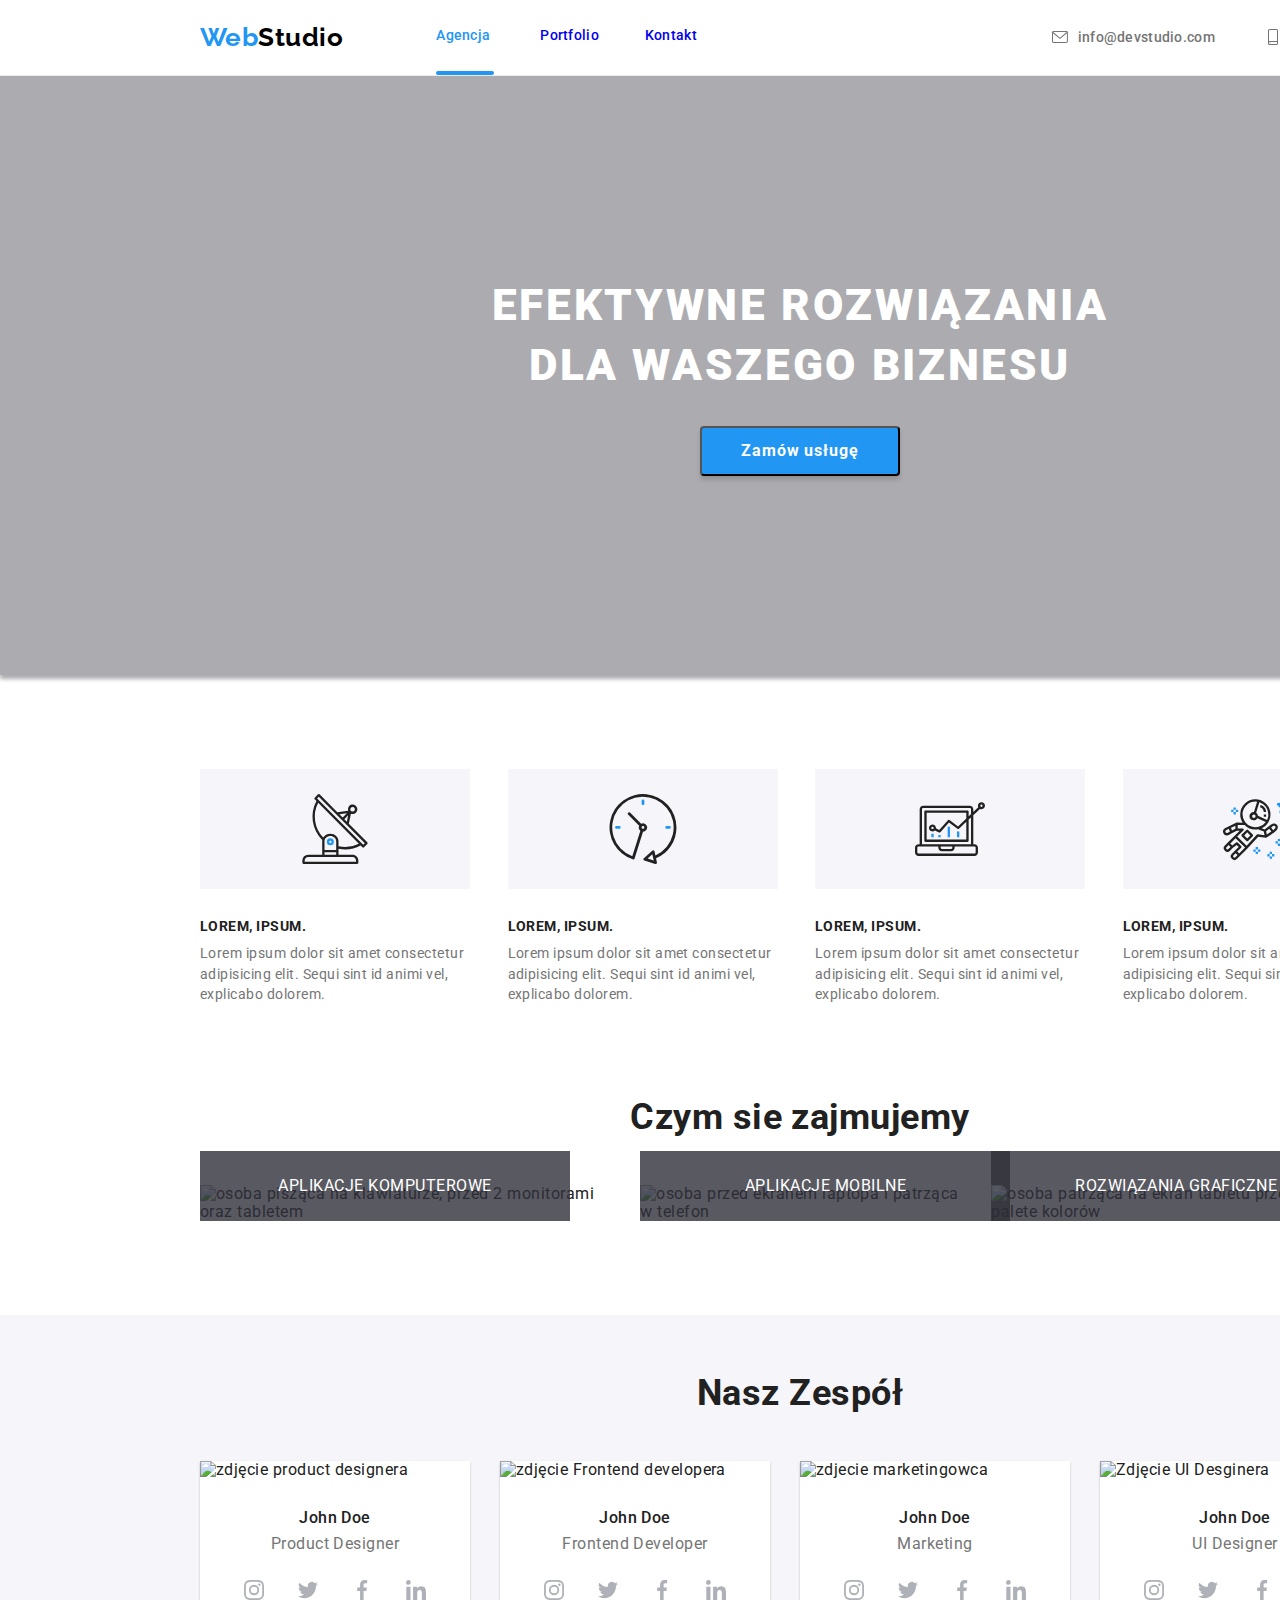
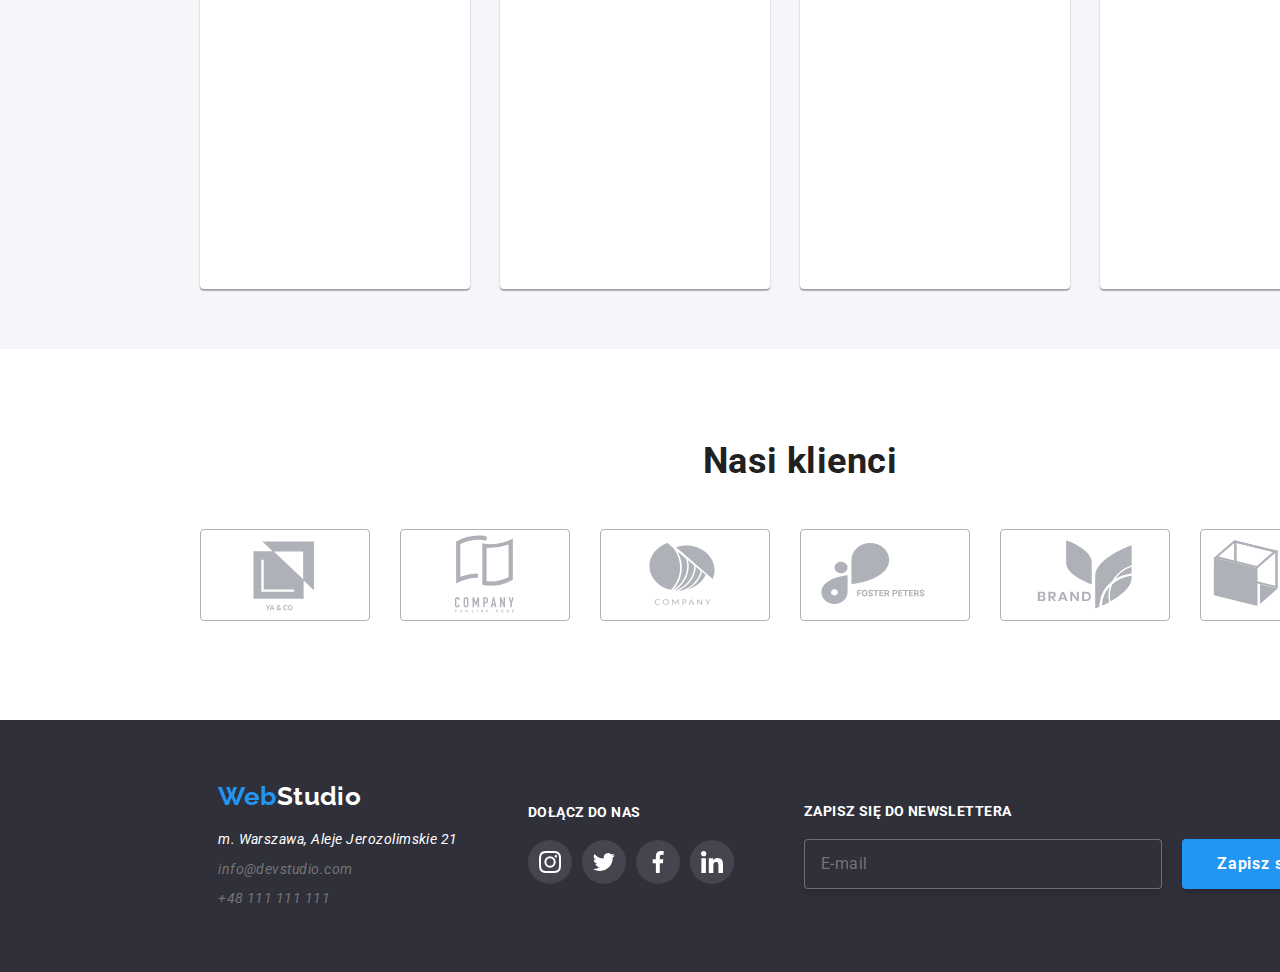
==== index.html @ 63301e66 "główna strona" ====
<!DOCTYPE html>
<html lang="pl">
	<head>
		<meta charset="UTF-8" />
		<meta http-equiv="X-UA-Compatible" content="IE=edge" />
		<meta name="viewport" content="width=device-width, initial-scale=1.0" />
		<link rel="preconnect" href="https://fonts.googleapis.com" />
		<link rel="preconnect" href="https://fonts.gstatic.com" crossorigin />
		<link
			href="https://fonts.googleapis.com/css2?family=Raleway:wght@700&family=Roboto:wght@400;500;700;900&display=swap"
			rel="stylesheet"
		/>
		<link rel="stylesheet" href="./css/modern-normalise.css" />
		<link rel="stylesheet" href="./css/main.min.css">
		<title>Studio</title>
	</head>
	<body>
		<header class="header container">
			<a class="link" href="./index.html">
				<span class="header--logo-one">Web</span><span class="header--logo-two">Studio </span>
			</a>
			<nav class="navigation">
				<ul class="navigation__list">
					<li class="navigation__list-item">
						<a class="link navigation--active" href="./index.html"
							><span class="navigation--active-site">Agencja</span></a
						>
					</li>
					<li class="navigation__list-item">
						<a class="link" href="./portfolio.html">Portfolio</a>
					</li>
					<li class="navigation__list-item"><a class="link" href="#">Kontakt</a></li>
				</ul>
			</nav>
			<ul class="contacts">
				<li>
					<a class="contacts__link header__link" href="mailto:info@devstudio.com">
						<svg class="contacts__link--icon">
							<use
								href="./images/icons.svg#icon-envelope"
								width="16"
								height="12"
								y="2"
							></use></svg
						>info@devstudio.com</a
					>
				</li>
				<li>
					<a class="contacts__link header__link" href="tel:+48111111111">
						<svg class="contacts__link--icon">
							<use
								href="./images/icons.svg#icon-smartphone"
								width="10"
								height="16"
								x="3"
							></use></svg
						>+48 111 111 111
					</a>
				</li>
			</ul>
			<svg class="navigation__portable-menu"><use href="./images/icons.svg#icon-menu"
				width="24"
				height="16"></use></svg>
		</header>
		<main>
			<div class="background ">
				<h1>Efektywne rozwiązania <br />dla waszego biznesu</h1>
				<button class="background__order-button" type="button" data-modal-open>
					Zamów usługę
				</button>
			</div>
			<section class="section">
				<div class="container">
					<ul class="strengths">
						<li>
							<div class="strengths--icon">
								<svg width="70" height="70">
									<use
										href="./images/icons.svg#icon-antenna-1"
									></use>
								</svg>
							</div>
							<p class="strengths__title">Lorem, ipsum.</p>
							<p class="strengths__description">
								Lorem ipsum dolor sit amet consectetur adipisicing elit. Sequi
								sint id animi vel, explicabo dolorem.
							</p>
							
						</li>
						<li>
							<div class="strengths--icon">
								<svg width="70" height="70">
									<use
										href="./images/icons.svg#icon-clock-1"
									></use>
								</svg>
							</div>
							<p class="strengths__title">Lorem, ipsum.</p>
							<p class="strengths__description">
								Lorem ipsum dolor sit amet consectetur adipisicing elit. Sequi
								sint id animi vel, explicabo dolorem.
							</p>
						
						</li>
						<li>
							<div class="strengths--icon">
								<svg width="70" height="70">
									<use
										href="./images/icons.svg#icon-diagram-1"
									></use>
								</svg>
							</div>
							<p class="strengths__title">Lorem, ipsum.</p>
							<p class="strengths__description">
								Lorem ipsum dolor sit amet consectetur adipisicing elit. Sequi
								sint id animi vel, explicabo dolorem.
							</p>
							
						</li>
						<li>
							<div class="strengths--icon">
								<svg width="70" height="70">
									<use
										href="./images/icons.svg#icon-astronaut-1"
									></use>
								</svg>
							</div>
							<p class="strengths__title">Lorem, ipsum.</p>
							<p class="strengths__description">
								Lorem ipsum dolor sit amet consectetur adipisicing elit. Sequi
								sint id animi vel, explicabo dolorem.
							</p>
							
						</li>
					</ul>
				</div>
			</section>
			<section class="section">
				<div class="container">
					<h2>Czym sie zajmujemy</h2>
					<ul class="jobs">
						<li>
							<figure class="jobs__img">
								<img
								src="./images/our-job-1.jpg"
								alt="osoba pisząca na klawiaturze, przed 2 monitorami oraz tabletem"
								width="370"
								height="294"
							/>
								<figcaption class="jobs__description">
									<p>APLIKACJE KOMPUTEROWE</p>
								</figcaption>
							</figure>
						</li>
						<li>
							<figure class="jobs__img">
								<img
								src="./images/our-job-2.jpg"
								alt="osoba przed ekranem laptopa i patrząca w telefon"
								width="370"
								height="294"
							/>
								<figcaption class="jobs__description">
									<p>APLIKACJE MOBILNE</p>
								</figcaption>
							</figure>
						</li>
						<li>
							<figure class="jobs__img">
								<img
								src="./images/our-job-3.jpg"
								alt="osoba patrząca na ekran tabletu przedstawiające palete kolorów"
								width="370"
								height="294"
							/>
								<figcaption class="jobs__description">
									<p>ROZWIĄZANIA GRAFICZNE</p>
								</figcaption>
							</figure>
						</li>
					</ul>
				</div>
			</section>
			<section class="section team">
				<div class="container">
					<h2 class="shadow">Nasz Zespół</h2>
					<ul class="team__position">
						<li class="team__member">
							<figure>
								<img
									src="./images/product-designer.jpg"
									alt="zdjęcie product designera"
									width="270"
									height="260"
								/>
								<figcaption class="team__member--position">
									<p class="team__member-name">John Doe</p>
									<p class="team__member-job">Product Designer</p>
								</figcaption>
							</figure>
							<ul class="team__member-social">
								<li>
									<svg class="team__member-social--icon">
										<use
											href="./images/icons.svg#icon-instagram-2"
											width="20"
											height="20"
											x="12"
											y="12"
										></use>
									</svg>
								</li>
								<li>
									<svg class="team__member-social--icon">
										<use
											href="./images/icons.svg#icon-twitter-1"
											width="20"
											height="20"
											x="12"
											y="12"
										></use>
									</svg>
								</li>
								<li>
									<svg class="team__member-social--icon">
										<use
											href="./images/icons.svg#icon-facebook-1"
											width="20"
											height="20"
											x="12"
											y="12"
										></use>
									</svg>
								</li>
								<li>
									<svg class="team__member-social--icon">
										<use
											href="./images/icons.svg#icon-linkedin-1"
											width="20"
											height="20"
											x="12"
											y="12"
										></use>
									</svg>
								</li>
							</ul>
						</li>
						<li class="team__member">
							<figure>
								<img
									src="./images/frontend-developer.jpg"
									alt="zdjęcie Frontend developera"
									width="270"
									height="260"
								/>
								<figcaption class="team__member--position">
									<p class=team__member-name>John Doe</p>
									<p class="team__member-job">Frontend Developer</p>
								</figcaption>
							</figure>
							<ul class=team__member-social>
								<li>
									<svg class="team__member-social--icon">
										<use
											href="./images/icons.svg#icon-instagram-2"
											width="20"
											height="20"
											x="12"
											y="12"
										></use>
									</svg>
								</li>
								<li>
									<svg class="team__member-social--icon">
										<use
											href="./images/icons.svg#icon-twitter-1"
											width="20"
											height="20"
											x="12"
											y="12"
										></use>
									</svg>
								</li>
								<li>
									<svg class="team__member-social--icon">
										<use
											href="./images/icons.svg#icon-facebook-1"
											width="20"
											height="20"
											x="12"
											y="12"
										></use>
									</svg>
								</li>
								<li>
									<svg class="team__member-social--icon">
										<use
											href="./images/icons.svg#icon-linkedin-1"
											width="20"
											height="20"
											x="12"
											y="12"
										></use>
									</svg>
								</li>
							</ul>
						</li>
						<li class="team__member">
							<figure>
								<img
									src="./images/marketing.jpg"
									alt="zdjecie marketingowca"
									width="270"
									height="260"
								/>
								<figcaption class="team__member--position">
									<p class=team__member-name>John Doe</p>
									<p class="team__member-job">Marketing</p>
								</figcaption>
							</figure>
							<ul class=team__member-social>
								<li>
									<svg class="team__member-social--icon">
										<use
											href="./images/icons.svg#icon-instagram-2"
											width="20"
											height="20"
											x="12"
											y="12"
										></use>
									</svg>
								</li>
								<li>
									<svg class="team__member-social--icon">
										<use
											href="./images/icons.svg#icon-twitter-1"
											width="20"
											height="20"
											x="12"
											y="12"
										></use>
									</svg>
								</li>
								<li>
									<svg class="team__member-social--icon">
										<use
											href="./images/icons.svg#icon-facebook-1"
											width="20"
											height="20"
											x="12"
											y="12"
										></use>
									</svg>
								</li>
								<li>
									<svg class="team__member-social--icon">
										<use
											href="./images/icons.svg#icon-linkedin-1"
											width="20"
											height="20"
											x="12"
											y="12"
										></use>
									</svg>
								</li>
							</ul>
						</li>
						<li class="team__member">
							<figure>
								<img
									src="./images/ui-designer.jpg"
									alt="Zdjęcie UI Desginera"
									width="270"
									height="260"
								/>
								<figcaption class="team__member--position">
									<p class=team__member-name>John Doe</p>
									<p class="team__member-job">UI Designer</p>
								</figcaption>
							</figure>
							<ul class=team__member-social>
								<li>
									<svg class="team__member-social--icon">
										<use
											href="./images/icons.svg#icon-instagram-2"
											width="20"
											height="20"
											x="12"
											y="12"
										></use>
									</svg>
								</li>
								<li>
									<svg class="team__member-social--icon">
										<use
											href="./images/icons.svg#icon-twitter-1"
											width="20"
											height="20"
											x="12"
											y="12"
										></use>
									</svg>
								</li>
								<li>
									<svg class="team__member-social--icon">
										<use
											href="./images/icons.svg#icon-facebook-1"
											width="20"
											height="20"
											x="12"
											y="12"
										></use>
									</svg>
								</li>
								<li>
									<svg class="team__member-social--icon">
										<use
											href="./images/icons.svg#icon-linkedin-1"
											width="20"
											height="20"
											x="12"
											y="12"
										></use>
									</svg>
								</li>
							</ul>
						</li>
					</ul>
				</div>
			</section>
			<section class="section">
				<div class="container">
					<h2>Nasi klienci</h2>
					<ul class="partners">
						<li>
							<svg class="partners__box">
								<use xlink:href="./images/icons.svg#icon-Logo1"></use>
							</svg>
						</li>
						<li>
							<svg class="partners__box">
								<use xlink:href="./images/icons.svg#icon-Logo2"></use>
							</svg>
						</li>
						<li>
							<svg class="partners__box">
								<use xlink:href="./images/icons.svg#icon-Logo3"></use>
							</svg>
						</li>
						<li>
							<svg class="partners__box">
								<use xlink:href="./images/icons.svg#icon-Logo4"></use>
							</svg>
						</li>
						<li>
							<svg class="partners__box">
								<use xlink:href="./images/icons.svg#icon-Logo5"></use>
							</svg>
						</li>
						<li>
							<svg class="partners__box">
								<use xlink:href="./images/icons.svg#icon-Logo6"></use>
							</svg>
						</li>
					</ul>
				</div>
			</section>
		</main>
		<footer class="footer">
			<div class="footer__contacts">
				<a class="logo" href="./index.html">
					<span class="header--logo-one">Web</span>
					<span class="logo--three">Studio</span>
				</a>
				<address class="address">
					m. Warszawa, Aleje Jerozolimskie 21
					<a class="adress__contacts address__link" href="mailto:info@devstudio.com"
						>info@devstudio.com</a
					>
					<a class="adress__contacts address__link" href="tel:+48111111111">+48 111 111 111</a>
				</address>
			</div>
			<div class="join-us">
				<p class="join-us--text">Dołącz do nas</p>
					<ul class="social-list">
						<li>
							<svg class="social-list--icons">
								<use
									href="./images/icons.svg#icon-instagram-2"
									width="22"
									height="22"
									x="11"
									y="11"
								></use>
							</svg>
						</li>
						<li>
							<svg class="social-list--icons">
								<use
									href="./images/icons.svg#icon-twitter-1"
									width="22"
									height="22"
									x="11"
									y="11"
								></use>
							</svg>
						</li>
						<li>
							<svg class="social-list--icons">
								<use
									href="./images/icons.svg#icon-facebook-1"
									width="22"
									height="22"
									x="11"
									y="11"
								></use>
							</svg>
						</li>
						<li>
							<svg class="social-list--icons">
								<use
									href="./images/icons.svg#icon-linkedin-1"
									width="22"
									height="22"
									x="11"
									y="11"
								></use>
							</svg>
						</li>
					</ul>
			</div>
			<div class="newsletter">
					<p>ZAPISZ SIĘ DO NEWSLETTERA</p>
					<form class="newsletter__form">
						<input type="text" placeholder="E-mail" name="email" required>
						<button type="submit">
							<span>Zapisz się</span>
							<svg class="newsletter__submit-icon">
								<use
								href="./images/icons.svg#icon-send"
								height="24"
								width="24"
								></use>
							</svg>
						</button>
					</form>
			</div>
		</footer>
		<div class="backdrop is-hidden" data-modal>
			<div class="modal">
				<h4>Zostaw swoje dane w formularzu poniżej</h4>
				<form class="modal__form">
					<label class="modal__text">
						Imie
						<input class="modal__input" type="text" name="username" required />
						<svg class="modal__input--icon">
							<use
								href="./images/icons.svg#icon-person"
								height="18"
								width="18"
							></use>
						</svg>
						
					</label>
					<label class="modal__text">
						Telefon
						<input
							class="modal__input"
							type="text"
							name="phone-number"
							required
						/>
						<svg class="modal__input--icon">
							<use
								href="./images/icons.svg#icon-phone"
								height="18"
								width="18"
							></use>
						</svg>
					</label>
					<label class="modal__text">
						Email
						<input class="modal__input" type="text" name="email" required />
							<svg class="modal__input--icon">
								<use
									href="./images/icons.svg#icon-email"
									height="18"
									width="18"
								</use>
							</svg>
					</label>
					<label class="modal__text">
						Komentarz
						<textarea
							class="modal__textarea"
							name="comment"
							id="comment"
							cols="30"
							rows="10"
							placeholder="Wprowadź tekst"
						></textarea>
					</label>
					<label class="modal__agrement">
						<span>
							Oświadczam iż akcpetuje
							<span
								><a class="modal__agrement--blue-text" href="#" target="_blank">Regulamin</a></span
							>
							i
							<span
								><a class="modal__agrement--blue-text" href="#" target="_blank">Polityke Prywatności</a></span
							>
						</span>
						<input
							class="modal__agrement--checkbox"
							type="checkbox"
							name="user-agrement"
							required
						/>
					</label>
					<button class="modal__submit-btn" type="submit">Wyślij</button>
				</form>
				<button type="button" class="close-btn" data-modal-close>X</button>
			</div>
		</div>
		<script src="./js/modal.js"></script>
	</body>
</html>
---- css/modern-normalise.css ----
/*! modern-normalize v1.1.0 | MIT License | https://github.com/sindresorhus/modern-normalize */

/*
Document
========
*/

/**
Use a better box model (opinionated).
*/

*,
::before,
::after {
	box-sizing: border-box;
}

/**
Use a more readable tab size (opinionated).
*/

html {
	-moz-tab-size: 4;
	tab-size: 4;
}

/**
1. Correct the line height in all browsers.
2. Prevent adjustments of font size after orientation changes in iOS.
*/

html {
	line-height: 1.15; /* 1 */
	-webkit-text-size-adjust: 100%; /* 2 */
}

/*
Sections
========
*/

/**
Remove the margin in all browsers.
*/

body {
	margin: 0 auto;
}

/**
Improve consistency of default fonts in all browsers. (https://github.com/sindresorhus/modern-normalize/issues/3)
*/

body {
	font-family:
		system-ui,
		-apple-system, /* Firefox supports this but not yet `system-ui` */
		'Segoe UI',
		Roboto,
		Helvetica,
		Arial,
		sans-serif,
		'Apple Color Emoji',
		'Segoe UI Emoji';
}

/*
Grouping content
================
*/

/**
1. Add the correct height in Firefox.
2. Correct the inheritance of border color in Firefox. (https://bugzilla.mozilla.org/show_bug.cgi?id=190655)
*/

hr {
	height: 0; /* 1 */
	color: inherit; /* 2 */
}

/*
Text-level semantics
====================
*/

/**
Add the correct text decoration in Chrome, Edge, and Safari.
*/

abbr[title] {
	text-decoration: underline dotted;
}

/**
Add the correct font weight in Edge and Safari.
*/

b,
strong {
	font-weight: bolder;
}

/**
1. Improve consistency of default fonts in all browsers. (https://github.com/sindresorhus/modern-normalize/issues/3)
2. Correct the odd 'em' font sizing in all browsers.
*/

code,
kbd,
samp,
pre {
	font-family:
		ui-monospace,
		SFMono-Regular,
		Consolas,
		'Liberation Mono',
		Menlo,
		monospace; /* 1 */
	font-size: 1em; /* 2 */
}

/**
Add the correct font size in all browsers.
*/

small {
	font-size: 80%;
}

/**
Prevent 'sub' and 'sup' elements from affecting the line height in all browsers.
*/

sub,
sup {
	font-size: 75%;
	line-height: 0;
	position: relative;
	vertical-align: baseline;
}

sub {
	bottom: -0.25em;
}

sup {
	top: -0.5em;
}

/*
Tabular data
============
*/

/**
1. Remove text indentation from table contents in Chrome and Safari. (https://bugs.chromium.org/p/chromium/issues/detail?id=999088, https://bugs.webkit.org/show_bug.cgi?id=201297)
2. Correct table border color inheritance in all Chrome and Safari. (https://bugs.chromium.org/p/chromium/issues/detail?id=935729, https://bugs.webkit.org/show_bug.cgi?id=195016)
*/

table {
	text-indent: 0; /* 1 */
	border-color: inherit; /* 2 */
}

/*
Forms
=====
*/

/**
1. Change the font styles in all browsers.
2. Remove the margin in Firefox and Safari.
*/

button,
input,
optgroup,
select,
textarea {
	font-family: inherit; /* 1 */
	font-size: 100%; /* 1 */
	line-height: 1.15; /* 1 */
	margin: 0; /* 2 */
}

/**
Remove the inheritance of text transform in Edge and Firefox.
1. Remove the inheritance of text transform in Firefox.
*/

button,
select { /* 1 */
	text-transform: none;
}

/**
Correct the inability to style clickable types in iOS and Safari.
*/

button,
[type='button'],
[type='reset'],
[type='submit'] {
	-webkit-appearance: button;
}

/**
Remove the inner border and padding in Firefox.
*/

::-moz-focus-inner {
	border-style: none;
	padding: 0;
}

/**
Restore the focus styles unset by the previous rule.
*/

:-moz-focusring {
	outline: 1px dotted ButtonText;
}

/**
Remove the additional ':invalid' styles in Firefox.
See: https://github.com/mozilla/gecko-dev/blob/2f9eacd9d3d995c937b4251a5557d95d494c9be1/layout/style/res/forms.css#L728-L737
*/

:-moz-ui-invalid {
	box-shadow: none;
}

/**
Remove the padding so developers are not caught out when they zero out 'fieldset' elements in all browsers.
*/

legend {
	padding: 0;
}

/**
Add the correct vertical alignment in Chrome and Firefox.
*/

progress {
	vertical-align: baseline;
}

/**
Correct the cursor style of increment and decrement buttons in Safari.
*/

::-webkit-inner-spin-button,
::-webkit-outer-spin-button {
	height: auto;
}

/**
1. Correct the odd appearance in Chrome and Safari.
2. Correct the outline style in Safari.
*/

[type='search'] {
	-webkit-appearance: textfield; /* 1 */
	outline-offset: -2px; /* 2 */
}

/**
Remove the inner padding in Chrome and Safari on macOS.
*/

::-webkit-search-decoration {
	-webkit-appearance: none;
}

/**
1. Correct the inability to style clickable types in iOS and Safari.
2. Change font properties to 'inherit' in Safari.
*/

::-webkit-file-upload-button {
	-webkit-appearance: button; /* 1 */
	font: inherit; /* 2 */
}

/*
Interactive
===========
*/

/*
Add the correct display in Chrome and Safari.
*/

summary {
	display: list-item;
}
---- css/main.min.css ----
.background{display:flex;justify-content:center;align-items:center;flex-direction:column;width:100%;height:600px;gap:30px;background:rgba(47,48,58,.4) url(../images/bg.jpg);background-blend-mode:darken;box-shadow:0 4px 4px rgba(47,48,58,.4);border-top:1px solid #ececec}.background__order-button{width:200px;height:50px;font-weight:700;line-height:188%;letter-spacing:.06em;color:#fff;background:#2196f3;box-shadow:0px 4px 4px rgba(0,0,0,.15);border-radius:4px;cursor:pointer}.header{display:flex;justify-content:space-between;margin:0 auto;padding:24px 0 25px 0;gap:93px}.header__link{text-decoration:none;color:#000;transition:color 250ms cubic-bezier(0.4, 0, 0.2, 1),fill 250ms cubic-bezier(0.4, 0, 0.2, 1)}.header__link:visited{color:#212121}.header__link:hover,.header__link:focus{color:#2196f3;fill:#2196f3}.header--logo-one{font-weight:700;font-size:26px;font-family:"raleway",sans-serif;line-height:100%;color:#2196f3}.header--logo-two{font-weight:700;font-size:26px;font-family:"raleway",sans-serif;line-height:100%;color:#000}.navigation{display:flex;align-items:center}.navigation__list{display:flex;gap:46px}.navigation__list-item{font-weight:500;font-size:14px;line-height:100%;letter-spacing:.02em}.navigation--active-site{color:#2196f3}.navigation--active-site::after{content:"";position:relative;display:block;top:29px;width:58px;height:4px;background-color:#2196f3;border-radius:2px}.navigation__portable-menu{display:none;width:24px;height:16px}.contacts{display:flex;justify-content:center;align-items:center;flex-direction:row;margin-left:auto;gap:50px}.contacts__link{display:flex;flex-direction:row;align-items:center;gap:10px;font-weight:500;font-size:14px;line-height:100%;letter-spacing:.02em;color:#757575;fill:#757575}.contacts__link--icon{width:16px;height:16px}@media only screen and (max-width: 480px){body{width:100%}h1{font-size:26px;line-height:162%}.header{padding:16px 23px 16px 15px}.container{width:100%}.background{height:400px;background-size:cover;background-position:center}.contacts{display:none}.navigation{display:none}.navigation__portable-menu{display:block;align-self:center}.strengths{display:flex;flex-direction:column;max-width:768px;margin:0 15px}.strengths--icon{width:100%}.strengths__title{text-align:center}.strengths__description{text-align:center}.jobs{display:flex;flex-direction:column}.jobs__img{display:flex;justify-content:center}.team__position{display:flex;flex-direction:column}.team__member{margin:0 auto}.partners{display:flex;flex-flow:row wrap}.partners li{margin:0 auto}.footer{display:flex;flex-direction:column;text-align:center;height:100%;padding:60px 0}.logo{display:inline}.newsletter p{display:flex;justify-content:center}.newsletter__form{display:flex;flex-direction:column}.newsletter__form button{margin:auto}}.strengths{display:flex;gap:30px}.strengths--icon{display:flex;align-items:center;justify-content:center;width:270px;height:120px;background-color:#f5f5fa;margin-bottom:30px}.strengths__title{font-weight:700;font-size:14px;line-height:100%;text-transform:uppercase}.strengths__description{margin-top:10px;font-size:14px;line-height:146%;color:#757575}.jobs{display:flex;flex-direction:row;gap:30px}.jobs__description{display:flex;justify-content:center;align-items:center;flex-direction:row;position:absolute;bottom:0;width:370px;height:70px;background-color:rgba(47,48,58,.8);color:#fff}.jobs__img{position:relative}.team{padding:60px 0;background-color:#f5f5fa;width:100%;height:100%}.team__position{display:flex;gap:30px}.team__member{width:270px;height:428px;background:#fff;box-shadow:0px 1px 3px rgba(0,0,0,.12),0px 1px 1px rgba(0,0,0,.14),0px 2px 1px rgba(0,0,0,.2);border-radius:0px 0px 4px 4px}.team__member--position{display:flex;flex-direction:column;padding-top:30px;gap:10px}.team__member-name{font-weight:500;line-height:100%;text-align:center}.team__member-job{line-height:100%;text-align:center;color:#757575}.team__member-social{display:flex;justify-content:center;margin-top:16px;gap:10px}.team__member-social--icon{fill:#afb1b8;width:44px;height:44px;border-radius:50%;transition:fill,background-color 250ms cubic-bezier(0.4, 0, 0.2, 1);cursor:pointer}.team__member-social--icon:hover,.team__member-social--icon:focus{background-color:#2196f3;fill:#fff}.partners{display:flex;flex-direction:row;gap:30px}.partners__box{width:170px;height:92px;border:1px solid #afb1b8;border-radius:4px;fill:#afb1b8;transition:fill 250ms cubic-bezier(0.4, 0, 0.2, 1);cursor:pointer}.partners__box:hover{fill:#2196f3;border-color:#2196f3}.footer{display:flex;flex-direction:row;justify-content:center;width:100%;height:252px;gap:70px;background-color:#2f303a}.footer__contacts{display:flex;flex-direction:column;align-self:center}.logo{display:flex;text-decoration:none;padding-bottom:20px}.logo--three{color:#fff;font-weight:700;font-size:26px;font-family:"raleway",sans-serif;line-height:100%}.address{display:flex;flex-direction:column;gap:9px;font-size:14px;line-height:146%;color:#fff}.address__contacts{font-weight:400;font-size:14px;line-height:171%;letter-spacing:.03em}.address__link{text-decoration:none;color:#757575;transition:color 250ms cubic-bezier(0.4, 0, 0.2, 1),fill 250ms cubic-bezier(0.4, 0, 0.2, 1)}.address__link:visited{color:#212121}.address__link:hover,.address__link:focus{color:#2196f3;fill:#2196f3}.join-us{display:flex;flex-direction:column;align-self:center}.join-us--text{padding-bottom:20px;font-weight:700;font-size:14px;line-height:16px;letter-spacing:.03em;text-transform:uppercase;color:#fff}.social-list{display:flex;flex-direction:row;gap:10px}.social-list--icons{background-color:rgba(255,255,255,.1);color:#757575;width:44px;height:44px;border-radius:50%;cursor:pointer;fill:#fff;transition:background-color 250ms cubic-bezier(0.4, 0, 0.2, 1)}.social-list--icons:hover,.social-list--icons:focus{background-color:#2196f3}.newsletter{display:flex;flex-direction:column;align-self:center}.newsletter p{padding-bottom:20px;font-weight:700;font-size:14px;line-height:16px;letter-spacing:.03em;text-transform:uppercase;color:#fff}.newsletter__form{display:flex;flex-direction:row;gap:20px}.newsletter__form button{display:flex;justify-content:center;align-items:center;flex-direction:row;width:200px;height:50px;gap:24px;font-weight:700;font-size:16px;line-height:30px;letter-spacing:.06em;color:#fff;fill:#fff;background:#2196f3;box-shadow:0px 4px 4px rgba(0,0,0,.15);border-radius:4px;border:none;cursor:pointer}.newsletter__form input{background-color:#2f303a;color:rgba(255,255,255,.6);width:358px;padding-left:16px;height:50px;font-weight:400;font-size:16px;line-height:125%;letter-spacing:.03em;border:1px solid rgba(255,255,255,.3);filter:drop-shadow(0px 4px 4px rgba(0, 0, 0, 0.15));border-radius:4px}.newsletter__submit-icon{width:24px;height:24px}.backdrop{position:fixed;left:0;top:0;width:100%;height:100%;background-color:rgba(0,0,0,.1);transition:transform .5s,opacity .5s,visibility .5s;transform:translateX(0) translateY(0) scale(1);opacity:1;visibility:visible}.close-btn{position:absolute;top:8px;right:8px;width:30px;height:30px;background-color:#fff;border:1px solid rgba(0,0,0,.1);border-radius:50%;cursor:pointer}.is-hidden{opacity:0;visibility:hidden;pointer-events:none;opacity:0}.modal{position:absolute;top:50%;left:50%;transform:translate(-50%, -50%);width:528px;min-height:581px;background-color:#fff}.modal__agrement{display:flex;flex-direction:row-reverse;flex-wrap:nowrap;gap:8px}.modal__agrement--blue-text{color:#2196f3}.modal__agrement span{font-weight:400;font-size:14px;line-height:171%;letter-spacing:.03em;color:#757575}.modal__agrement--checkbox{display:flex;align-self:center;width:16px;height:15px}.modal__text{display:flex;flex-direction:column;position:relative;margin-bottom:10px;font-weight:400;font-size:12px;line-height:14px;letter-spacing:.01em;color:#757575}.modal__input{display:inline-block;margin-top:4px;padding-left:42px;width:448px;height:40px;border:1px solid rgba(33,33,33,.2);border-radius:4px;transition:border-color 250ms cubic-bezier(0.4, 0, 0.2, 1)}.modal__input--icon{position:absolute;bottom:11px;margin-left:12px;width:18px;height:18px;fill:#000;transition:fill 250ms cubic-bezier(0.4, 0, 0.2, 1)}.modal__textarea{margin-top:4px;padding-top:12px;padding-left:16px;resize:none;width:448px;border:1px solid rgba(33,33,33,.2);border-radius:4px;transition:border-color 250ms cubic-bezier(0.4, 0, 0.2, 1)}.modal__form{display:flex;justify-content:center;align-items:center;flex-direction:column}.modal__submit-btn{display:flex;justify-content:center;align-items:center;flex-direction:row;margin-top:28px;width:200px;height:50px;font-weight:700;font-size:16px;line-height:188%;letter-spacing:.06em;color:#fff;background-color:#2196f3;box-shadow:0px 4px 4px rgba(0,0,0,.15);border-radius:4px;border:none;cursor:pointer}.modal__input:focus,.modal__input:active,.modal__textarea:active,.modal__textarea:focus{outline-style:none;border-color:#2196f3}.modal__input:focus+.modal__input--icon,.modal__input:active+.modal__input--icon{fill:#2196f3}.filter{display:flex;flex-direction:row;justify-content:center;gap:8px}.filter__button{width:121px;height:38px;text-align:center;font-weight:500;font-size:16px;line-height:139%;letter-spacing:.03em;background-color:#f5f5fa;border-radius:4px;border:0;cursor:pointer;transition:box-shadow,color,background-color 250ms cubic-bezier(0.4, 0, 0.2, 1)}.filter__button:focus,.filter__button:hover,.filter__button:active{background-color:#2196f3;border-radius:4px;color:#fff;box-shadow:0px 4px 4px rgba(0,0,0,.25)}.card{display:flex;flex-wrap:wrap;padding-bottom:94px;gap:30px;-moz-column-gap:30px;column-gap:30px}.card__item{display:block;position:relative;overflow:hidden;border:1px solid #eee;cursor:pointer;transition:box-shadow 250ms cubic-bezier(0.4, 0, 0.2, 1)}.card__item:hover{box-shadow:0px 1px 1p rgba(0,0,0,.12),0px 4px 4px rgba(0,0,0,.06),1px 4px 6px rgba(0,0,0,.16)}.card__item:hover .card__item--overlay{transform:translateY(0)}.card__item img{display:block}.card__item--overlay{display:flex;align-items:center;position:absolute;top:0;left:0;width:100%;height:294px;transform:translateY(100%);transition:transform 250ms cubic-bezier(0.4, 0, 0.2, 1);background-color:#2196f3}.card__item--overlay p{color:#fff;font-weight:400;font-size:18px;line-height:156%;letter-spacing:.03em;padding:0 35px}.card__description{display:flex;flex-direction:column;position:relative;padding:24px 20px;gap:4px;z-index:3;background-color:#fff}.card__description h3{font-weight:700;font-size:18px;line-height:200%;letter-spacing:.06em}.card__description p{font-weight:400;font-size:16px;line-height:188%;letter-spacing:.03em}*{margin:0;padding:0;box-sizing:border-box;list-style:none;text-decoration:none}body{width:1600px;margin:0 auto;letter-spacing:.03em;font-weight:400;font-size:16px;letter-spacing:.03em;color:#212121;font-family:"Roboto",sans-serif}.container{margin:0 auto;width:1200px}.section{margin:94px 0}h1{text-align:center;align-items:center;font-weight:900;font-size:44px;line-height:136%;letter-spacing:.06em;text-transform:uppercase;color:#fff}h2{font-weight:700;font-size:36px;line-height:100%;text-align:center;margin-bottom:50px}h4{font-weight:700;font-size:20px;line-height:23px;text-align:center;letter-spacing:.03em;color:#212121;padding:39px 0 12px 0}@media only screen and (max-width: 480px){body{width:100%}h1{font-size:26px;line-height:162%}.header{padding:16px 23px 16px 15px}.container{width:100%}.background{height:400px;background-size:cover;background-position:center}.contacts{display:none}.navigation{display:none}.navigation__portable-menu{display:block;align-self:center}.strengths{display:flex;flex-direction:column;max-width:768px;margin:0 15px}.strengths--icon{width:100%}.strengths__title{text-align:center}.strengths__description{text-align:center}.jobs{display:flex;flex-direction:column}.jobs__img{display:flex;justify-content:center}.team__position{display:flex;flex-direction:column}.team__member{margin:0 auto}.partners{display:flex;flex-flow:row wrap}.partners li{margin:0 auto}.footer{display:flex;flex-direction:column;text-align:center;height:100%;padding:60px 0}.logo{display:inline}.newsletter p{display:flex;justify-content:center}.newsletter__form{display:flex;flex-direction:column}.newsletter__form button{margin:auto}.modal{max-width:450px;max-height:609px}}/*# sourceMappingURL=main.min.css.map */
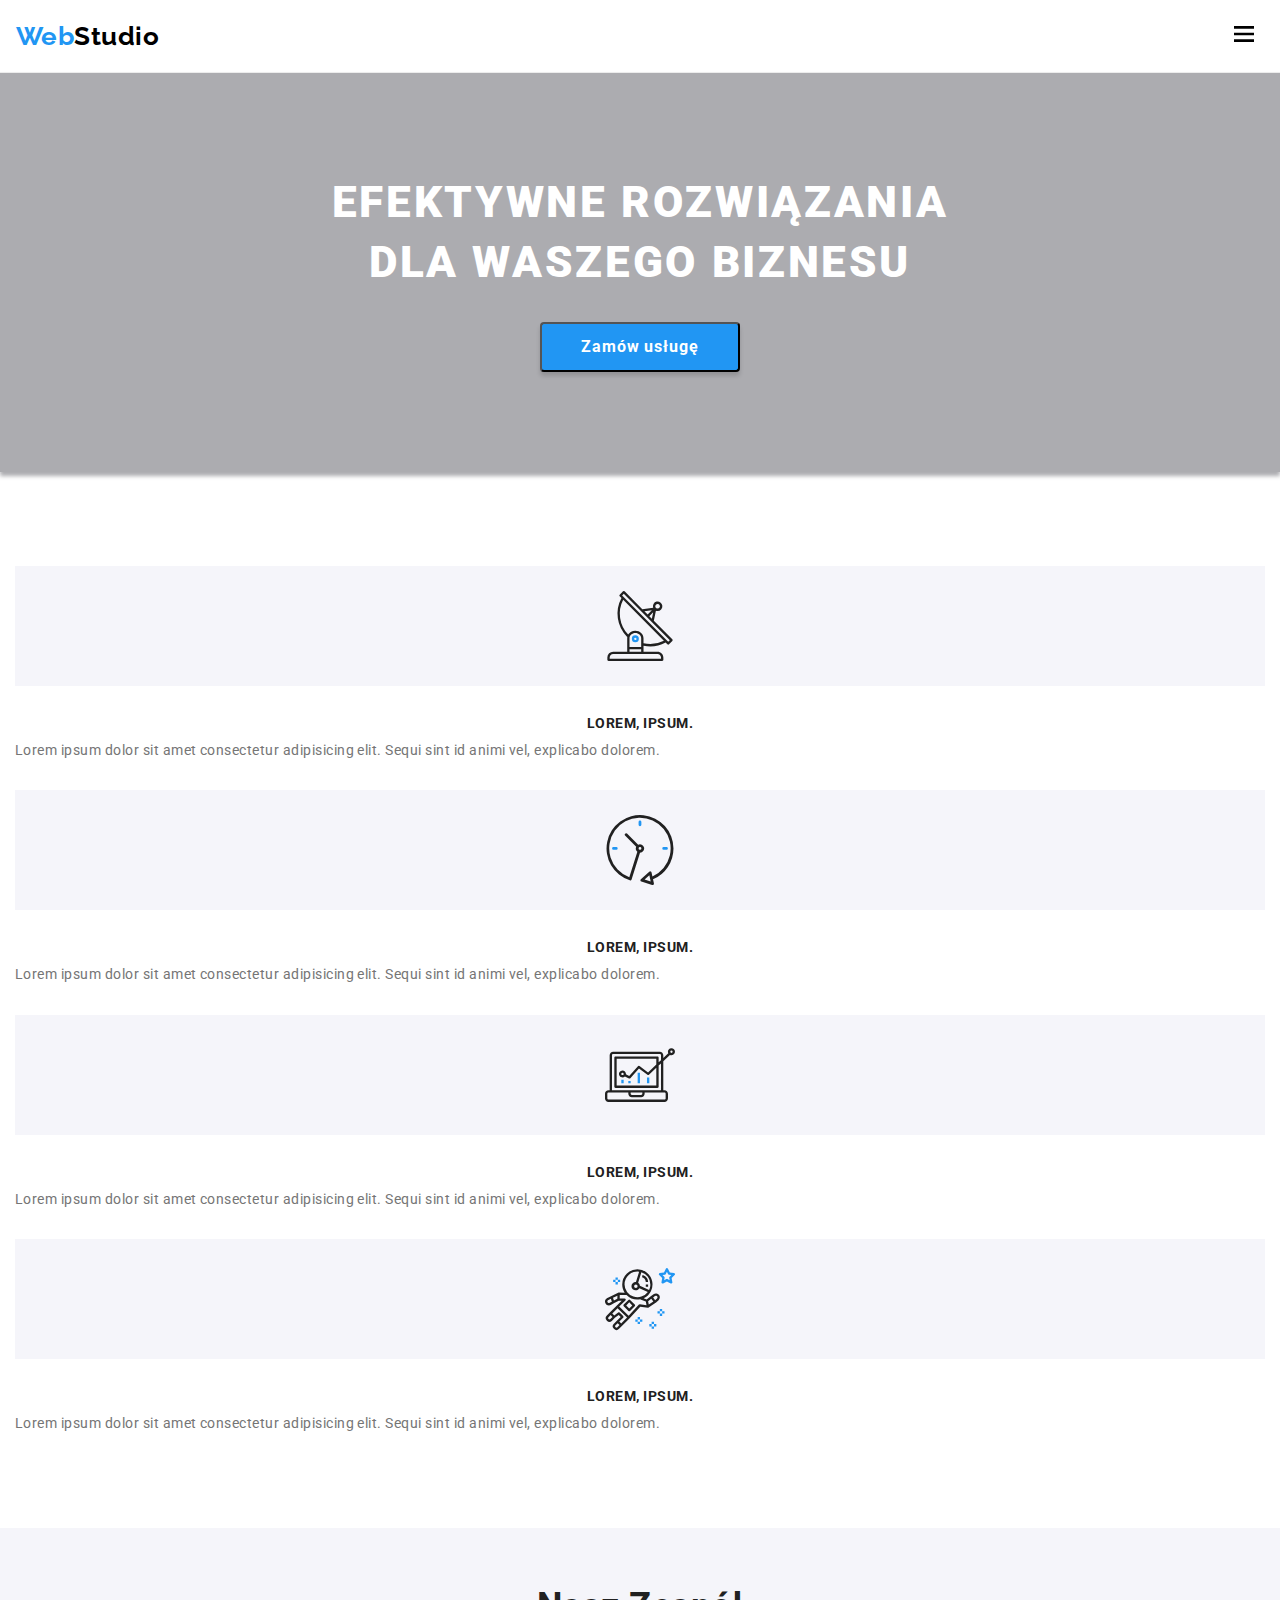
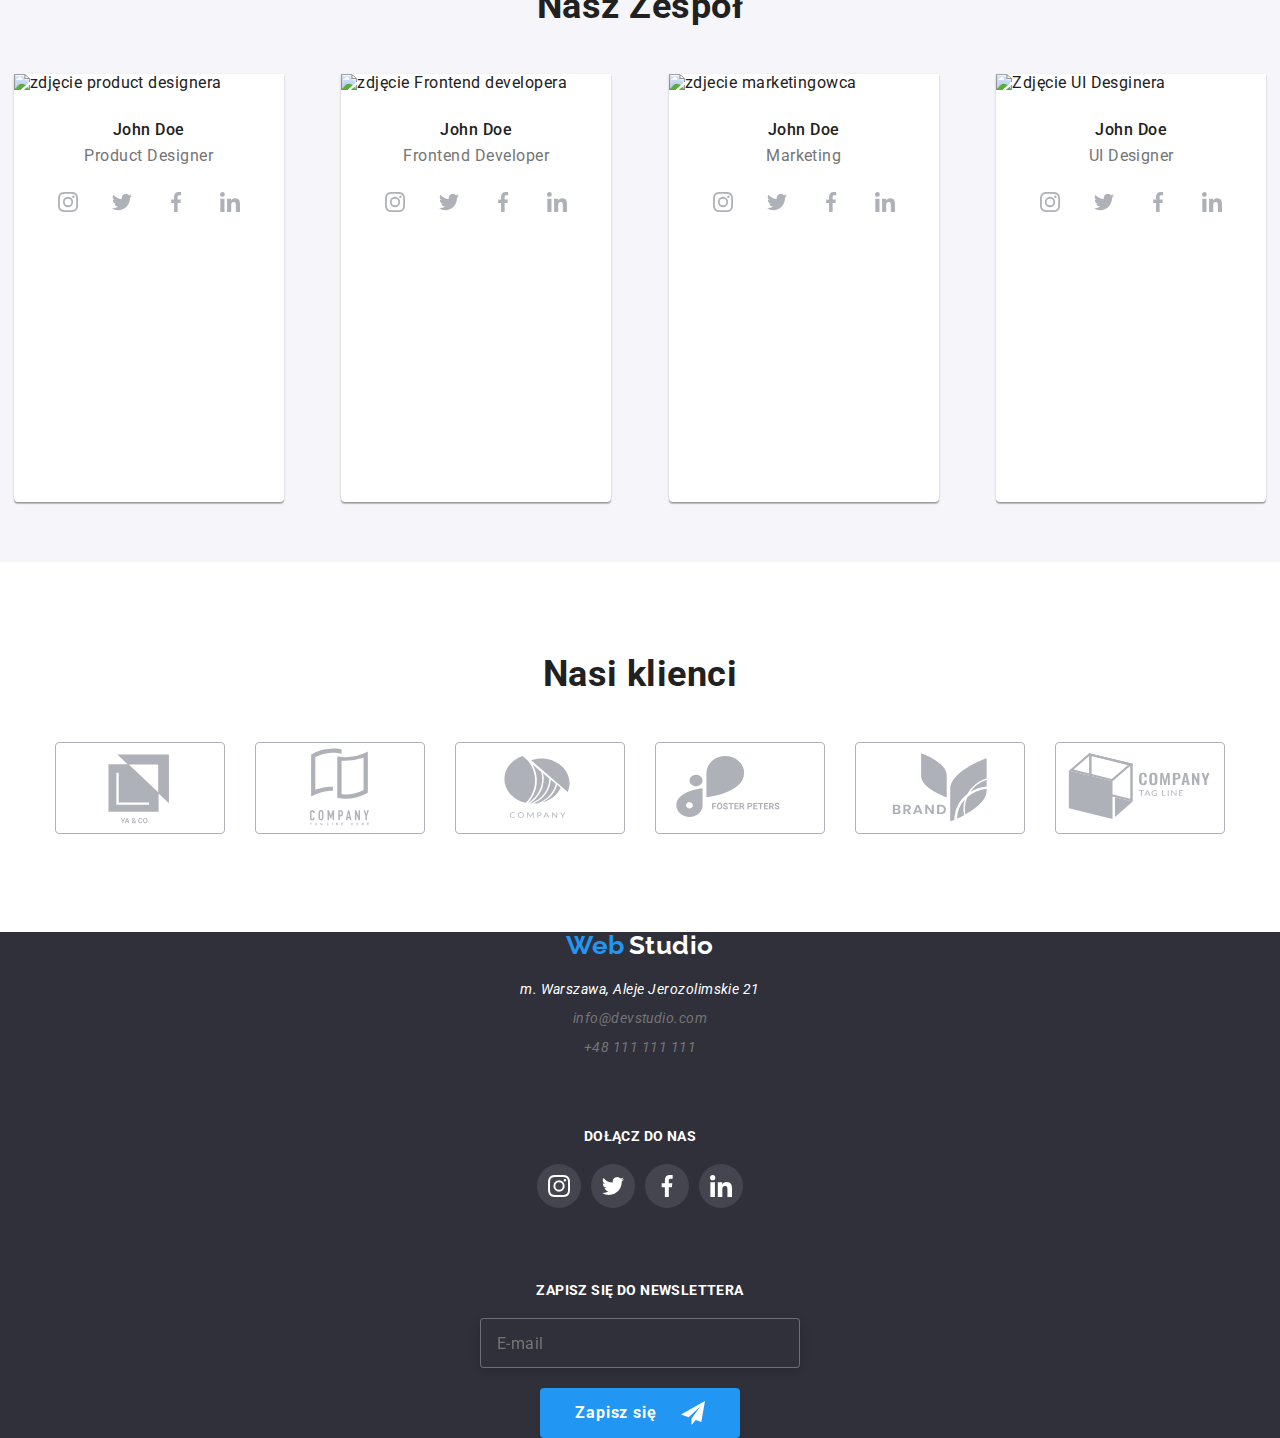
==== commit 6a8b22ce: "index-mobile" ====
--- a/index.html
+++ b/index.html
@@ -58,9 +58,18 @@
 					</a>
 				</li>
 			</ul>
-			<svg class="navigation__portable-menu"><use href="./images/icons.svg#icon-menu"
-				width="24"
-				height="16"></use></svg>
+				<button class="menu-toggle js-open-menu"
+         				 aria-expanded="false"
+         				 aria-controls="mobile-menu">
+					<svg class="navigation__portable-menu">
+						<use href="./images/icons.svg#icon-menu"
+							width="24"
+							height="16"
+							fill="currentColor"
+							viewBox="0 0 20 20">
+						</use>
+					</svg>
+				</button>
 		</header>
 		<main>
 			<div class="background ">
@@ -135,7 +144,7 @@
 					</ul>
 				</div>
 			</section>
-			<section class="section">
+			<section class="section job__section">
 				<div class="container">
 					<h2>Czym sie zajmujemy</h2>
 					<ul class="jobs">
@@ -144,8 +153,7 @@
 								<img
 								src="./images/our-job-1.jpg"
 								alt="osoba pisząca na klawiaturze, przed 2 monitorami oraz tabletem"
-								width="370"
-								height="294"
+
 							/>
 								<figcaption class="jobs__description">
 									<p>APLIKACJE KOMPUTEROWE</p>
@@ -157,8 +165,7 @@
 								<img
 								src="./images/our-job-2.jpg"
 								alt="osoba przed ekranem laptopa i patrząca w telefon"
-								width="370"
-								height="294"
+
 							/>
 								<figcaption class="jobs__description">
 									<p>APLIKACJE MOBILNE</p>
@@ -170,8 +177,7 @@
 								<img
 								src="./images/our-job-3.jpg"
 								alt="osoba patrząca na ekran tabletu przedstawiające palete kolorów"
-								width="370"
-								height="294"
+
 							/>
 								<figcaption class="jobs__description">
 									<p>ROZWIĄZANIA GRAFICZNE</p>
@@ -623,6 +629,46 @@
 				<button type="button" class="close-btn" data-modal-close>X</button>
 			</div>
 		</div>
+	
+		<div class="menu-container js-menu-container" id="mobile-menu">
+      		<button class="menu-toggle js-close-menu">
+       			<svg
+        		 	fill="currentColor"
+					viewBox="0 0 20 20"
+         			xmlns="http://www.w3.org/2000/svg"
+         			width="24"
+         			height="24">
+          			<path
+            			fill-rule="evenodd"
+           				d="M4.293 4.293a1 1 0 011.414 0L10 8.586l4.293-4.293a1 1 0 111.414 1.414L11.414 10l4.293 4.293a1 1 0 01-1.414 1.414L10 11.414l-4.293 4.293a1 1 0 01-1.414-1.414L8.586 10 4.293 5.707a1 1 0 010-1.414z"
+           				 clip-rule="evenodd"
+        		  	</path>
+       			 </svg>
+      		</button>
+				<div>
+     				<ul class="mobile-contacts">
+						<li><a href="#" class="mobile-contacts__link">Agencja</a></li>
+						<li><a href="./portfolio.html" class="mobile-contacts__link">Portfolio</a></li>
+       					<li><a href="#" class="mobile-contacts__link">Kontakt</a></li>
+     				</ul>
+					<ul class="qwe">
+						<li>
+							<a class="mobile-menu__phone" href="tel:+48111111111" >+48 111 	111 111
+							</a>
+						</li>
+						<li><a class="mobile-menu__mail" href="mailto:info@devstudio.com">info@devstudio.com
+							</a>
+						</li>
+					</ul>
+					<ul class="mobile">
+						<li class="mobile-contacts__social">instagram</li>
+						<li class="mobile-contacts__social">twitter</li>
+						<li class="mobile-contacts__social">facebook</li>
+						<li class="mobile-contacts__social">Linkedin</li>
+					</ul>
+				</div>
+    	</div>
 		<script src="./js/modal.js"></script>
+		<script src="./js/mobile-menu.js"></script>
 	</body>
 </html>
--- a/css/main.min.css
+++ b/css/main.min.css
@@ -1 +1 @@
-.background{display:flex;justify-content:center;align-items:center;flex-direction:column;width:100%;height:600px;gap:30px;background:rgba(47,48,58,.4) url(../images/bg.jpg);background-blend-mode:darken;box-shadow:0 4px 4px rgba(47,48,58,.4);border-top:1px solid #ececec}.background__order-button{width:200px;height:50px;font-weight:700;line-height:188%;letter-spacing:.06em;color:#fff;background:#2196f3;box-shadow:0px 4px 4px rgba(0,0,0,.15);border-radius:4px;cursor:pointer}.header{display:flex;justify-content:space-between;margin:0 auto;padding:24px 0 25px 0;gap:93px}.header__link{text-decoration:none;color:#000;transition:color 250ms cubic-bezier(0.4, 0, 0.2, 1),fill 250ms cubic-bezier(0.4, 0, 0.2, 1)}.header__link:visited{color:#212121}.header__link:hover,.header__link:focus{color:#2196f3;fill:#2196f3}.header--logo-one{font-weight:700;font-size:26px;font-family:"raleway",sans-serif;line-height:100%;color:#2196f3}.header--logo-two{font-weight:700;font-size:26px;font-family:"raleway",sans-serif;line-height:100%;color:#000}.navigation{display:flex;align-items:center}.navigation__list{display:flex;gap:46px}.navigation__list-item{font-weight:500;font-size:14px;line-height:100%;letter-spacing:.02em}.navigation--active-site{color:#2196f3}.navigation--active-site::after{content:"";position:relative;display:block;top:29px;width:58px;height:4px;background-color:#2196f3;border-radius:2px}.navigation__portable-menu{display:none;width:24px;height:16px}.contacts{display:flex;justify-content:center;align-items:center;flex-direction:row;margin-left:auto;gap:50px}.contacts__link{display:flex;flex-direction:row;align-items:center;gap:10px;font-weight:500;font-size:14px;line-height:100%;letter-spacing:.02em;color:#757575;fill:#757575}.contacts__link--icon{width:16px;height:16px}@media only screen and (max-width: 480px){body{width:100%}h1{font-size:26px;line-height:162%}.header{padding:16px 23px 16px 15px}.container{width:100%}.background{height:400px;background-size:cover;background-position:center}.contacts{display:none}.navigation{display:none}.navigation__portable-menu{display:block;align-self:center}.strengths{display:flex;flex-direction:column;max-width:768px;margin:0 15px}.strengths--icon{width:100%}.strengths__title{text-align:center}.strengths__description{text-align:center}.jobs{display:flex;flex-direction:column}.jobs__img{display:flex;justify-content:center}.team__position{display:flex;flex-direction:column}.team__member{margin:0 auto}.partners{display:flex;flex-flow:row wrap}.partners li{margin:0 auto}.footer{display:flex;flex-direction:column;text-align:center;height:100%;padding:60px 0}.logo{display:inline}.newsletter p{display:flex;justify-content:center}.newsletter__form{display:flex;flex-direction:column}.newsletter__form button{margin:auto}}.strengths{display:flex;gap:30px}.strengths--icon{display:flex;align-items:center;justify-content:center;width:270px;height:120px;background-color:#f5f5fa;margin-bottom:30px}.strengths__title{font-weight:700;font-size:14px;line-height:100%;text-transform:uppercase}.strengths__description{margin-top:10px;font-size:14px;line-height:146%;color:#757575}.jobs{display:flex;flex-direction:row;gap:30px}.jobs__description{display:flex;justify-content:center;align-items:center;flex-direction:row;position:absolute;bottom:0;width:370px;height:70px;background-color:rgba(47,48,58,.8);color:#fff}.jobs__img{position:relative}.team{padding:60px 0;background-color:#f5f5fa;width:100%;height:100%}.team__position{display:flex;gap:30px}.team__member{width:270px;height:428px;background:#fff;box-shadow:0px 1px 3px rgba(0,0,0,.12),0px 1px 1px rgba(0,0,0,.14),0px 2px 1px rgba(0,0,0,.2);border-radius:0px 0px 4px 4px}.team__member--position{display:flex;flex-direction:column;padding-top:30px;gap:10px}.team__member-name{font-weight:500;line-height:100%;text-align:center}.team__member-job{line-height:100%;text-align:center;color:#757575}.team__member-social{display:flex;justify-content:center;margin-top:16px;gap:10px}.team__member-social--icon{fill:#afb1b8;width:44px;height:44px;border-radius:50%;transition:fill,background-color 250ms cubic-bezier(0.4, 0, 0.2, 1);cursor:pointer}.team__member-social--icon:hover,.team__member-social--icon:focus{background-color:#2196f3;fill:#fff}.partners{display:flex;flex-direction:row;gap:30px}.partners__box{width:170px;height:92px;border:1px solid #afb1b8;border-radius:4px;fill:#afb1b8;transition:fill 250ms cubic-bezier(0.4, 0, 0.2, 1);cursor:pointer}.partners__box:hover{fill:#2196f3;border-color:#2196f3}.footer{display:flex;flex-direction:row;justify-content:center;width:100%;height:252px;gap:70px;background-color:#2f303a}.footer__contacts{display:flex;flex-direction:column;align-self:center}.logo{display:flex;text-decoration:none;padding-bottom:20px}.logo--three{color:#fff;font-weight:700;font-size:26px;font-family:"raleway",sans-serif;line-height:100%}.address{display:flex;flex-direction:column;gap:9px;font-size:14px;line-height:146%;color:#fff}.address__contacts{font-weight:400;font-size:14px;line-height:171%;letter-spacing:.03em}.address__link{text-decoration:none;color:#757575;transition:color 250ms cubic-bezier(0.4, 0, 0.2, 1),fill 250ms cubic-bezier(0.4, 0, 0.2, 1)}.address__link:visited{color:#212121}.address__link:hover,.address__link:focus{color:#2196f3;fill:#2196f3}.join-us{display:flex;flex-direction:column;align-self:center}.join-us--text{padding-bottom:20px;font-weight:700;font-size:14px;line-height:16px;letter-spacing:.03em;text-transform:uppercase;color:#fff}.social-list{display:flex;flex-direction:row;gap:10px}.social-list--icons{background-color:rgba(255,255,255,.1);color:#757575;width:44px;height:44px;border-radius:50%;cursor:pointer;fill:#fff;transition:background-color 250ms cubic-bezier(0.4, 0, 0.2, 1)}.social-list--icons:hover,.social-list--icons:focus{background-color:#2196f3}.newsletter{display:flex;flex-direction:column;align-self:center}.newsletter p{padding-bottom:20px;font-weight:700;font-size:14px;line-height:16px;letter-spacing:.03em;text-transform:uppercase;color:#fff}.newsletter__form{display:flex;flex-direction:row;gap:20px}.newsletter__form button{display:flex;justify-content:center;align-items:center;flex-direction:row;width:200px;height:50px;gap:24px;font-weight:700;font-size:16px;line-height:30px;letter-spacing:.06em;color:#fff;fill:#fff;background:#2196f3;box-shadow:0px 4px 4px rgba(0,0,0,.15);border-radius:4px;border:none;cursor:pointer}.newsletter__form input{background-color:#2f303a;color:rgba(255,255,255,.6);width:358px;padding-left:16px;height:50px;font-weight:400;font-size:16px;line-height:125%;letter-spacing:.03em;border:1px solid rgba(255,255,255,.3);filter:drop-shadow(0px 4px 4px rgba(0, 0, 0, 0.15));border-radius:4px}.newsletter__submit-icon{width:24px;height:24px}.backdrop{position:fixed;left:0;top:0;width:100%;height:100%;background-color:rgba(0,0,0,.1);transition:transform .5s,opacity .5s,visibility .5s;transform:translateX(0) translateY(0) scale(1);opacity:1;visibility:visible}.close-btn{position:absolute;top:8px;right:8px;width:30px;height:30px;background-color:#fff;border:1px solid rgba(0,0,0,.1);border-radius:50%;cursor:pointer}.is-hidden{opacity:0;visibility:hidden;pointer-events:none;opacity:0}.modal{position:absolute;top:50%;left:50%;transform:translate(-50%, -50%);width:528px;min-height:581px;background-color:#fff}.modal__agrement{display:flex;flex-direction:row-reverse;flex-wrap:nowrap;gap:8px}.modal__agrement--blue-text{color:#2196f3}.modal__agrement span{font-weight:400;font-size:14px;line-height:171%;letter-spacing:.03em;color:#757575}.modal__agrement--checkbox{display:flex;align-self:center;width:16px;height:15px}.modal__text{display:flex;flex-direction:column;position:relative;margin-bottom:10px;font-weight:400;font-size:12px;line-height:14px;letter-spacing:.01em;color:#757575}.modal__input{display:inline-block;margin-top:4px;padding-left:42px;width:448px;height:40px;border:1px solid rgba(33,33,33,.2);border-radius:4px;transition:border-color 250ms cubic-bezier(0.4, 0, 0.2, 1)}.modal__input--icon{position:absolute;bottom:11px;margin-left:12px;width:18px;height:18px;fill:#000;transition:fill 250ms cubic-bezier(0.4, 0, 0.2, 1)}.modal__textarea{margin-top:4px;padding-top:12px;padding-left:16px;resize:none;width:448px;border:1px solid rgba(33,33,33,.2);border-radius:4px;transition:border-color 250ms cubic-bezier(0.4, 0, 0.2, 1)}.modal__form{display:flex;justify-content:center;align-items:center;flex-direction:column}.modal__submit-btn{display:flex;justify-content:center;align-items:center;flex-direction:row;margin-top:28px;width:200px;height:50px;font-weight:700;font-size:16px;line-height:188%;letter-spacing:.06em;color:#fff;background-color:#2196f3;box-shadow:0px 4px 4px rgba(0,0,0,.15);border-radius:4px;border:none;cursor:pointer}.modal__input:focus,.modal__input:active,.modal__textarea:active,.modal__textarea:focus{outline-style:none;border-color:#2196f3}.modal__input:focus+.modal__input--icon,.modal__input:active+.modal__input--icon{fill:#2196f3}.filter{display:flex;flex-direction:row;justify-content:center;gap:8px}.filter__button{width:121px;height:38px;text-align:center;font-weight:500;font-size:16px;line-height:139%;letter-spacing:.03em;background-color:#f5f5fa;border-radius:4px;border:0;cursor:pointer;transition:box-shadow,color,background-color 250ms cubic-bezier(0.4, 0, 0.2, 1)}.filter__button:focus,.filter__button:hover,.filter__button:active{background-color:#2196f3;border-radius:4px;color:#fff;box-shadow:0px 4px 4px rgba(0,0,0,.25)}.card{display:flex;flex-wrap:wrap;padding-bottom:94px;gap:30px;-moz-column-gap:30px;column-gap:30px}.card__item{display:block;position:relative;overflow:hidden;border:1px solid #eee;cursor:pointer;transition:box-shadow 250ms cubic-bezier(0.4, 0, 0.2, 1)}.card__item:hover{box-shadow:0px 1px 1p rgba(0,0,0,.12),0px 4px 4px rgba(0,0,0,.06),1px 4px 6px rgba(0,0,0,.16)}.card__item:hover .card__item--overlay{transform:translateY(0)}.card__item img{display:block}.card__item--overlay{display:flex;align-items:center;position:absolute;top:0;left:0;width:100%;height:294px;transform:translateY(100%);transition:transform 250ms cubic-bezier(0.4, 0, 0.2, 1);background-color:#2196f3}.card__item--overlay p{color:#fff;font-weight:400;font-size:18px;line-height:156%;letter-spacing:.03em;padding:0 35px}.card__description{display:flex;flex-direction:column;position:relative;padding:24px 20px;gap:4px;z-index:3;background-color:#fff}.card__description h3{font-weight:700;font-size:18px;line-height:200%;letter-spacing:.06em}.card__description p{font-weight:400;font-size:16px;line-height:188%;letter-spacing:.03em}*{margin:0;padding:0;box-sizing:border-box;list-style:none;text-decoration:none}body{width:1600px;margin:0 auto;letter-spacing:.03em;font-weight:400;font-size:16px;letter-spacing:.03em;color:#212121;font-family:"Roboto",sans-serif}.container{margin:0 auto;width:1200px}.section{margin:94px 0}h1{text-align:center;align-items:center;font-weight:900;font-size:44px;line-height:136%;letter-spacing:.06em;text-transform:uppercase;color:#fff}h2{font-weight:700;font-size:36px;line-height:100%;text-align:center;margin-bottom:50px}h4{font-weight:700;font-size:20px;line-height:23px;text-align:center;letter-spacing:.03em;color:#212121;padding:39px 0 12px 0}@media only screen and (max-width: 480px){body{width:100%}h1{font-size:26px;line-height:162%}.header{padding:16px 23px 16px 15px}.container{width:100%}.background{height:400px;background-size:cover;background-position:center}.contacts{display:none}.navigation{display:none}.navigation__portable-menu{display:block;align-self:center}.strengths{display:flex;flex-direction:column;max-width:768px;margin:0 15px}.strengths--icon{width:100%}.strengths__title{text-align:center}.strengths__description{text-align:center}.jobs{display:flex;flex-direction:column}.jobs__img{display:flex;justify-content:center}.team__position{display:flex;flex-direction:column}.team__member{margin:0 auto}.partners{display:flex;flex-flow:row wrap}.partners li{margin:0 auto}.footer{display:flex;flex-direction:column;text-align:center;height:100%;padding:60px 0}.logo{display:inline}.newsletter p{display:flex;justify-content:center}.newsletter__form{display:flex;flex-direction:column}.newsletter__form button{margin:auto}.modal{max-width:450px;max-height:609px}}/*# sourceMappingURL=main.min.css.map */+.background{display:flex;justify-content:center;align-items:center;flex-direction:column;max-width:1600px;height:400px;gap:30px;background:rgba(47,48,58,.4) url(../images/bg.jpg);background-repeat:no-repeat;background-size:cover;background-position:center;background-blend-mode:darken;box-shadow:0 4px 4px rgba(47,48,58,.4);border-top:1px solid #ececec}.background__order-button{width:200px;height:50px;font-weight:700;line-height:188%;letter-spacing:.06em;color:#fff;background:#2196f3;box-shadow:0px 4px 4px rgba(0,0,0,.15);border-radius:4px;cursor:pointer}.header{display:flex;justify-content:space-between;align-items:center;margin:0 auto;padding:16px 16px;gap:93px}.header__link{text-decoration:none;color:#000;transition:color 250ms cubic-bezier(0.4, 0, 0.2, 1),fill 250ms cubic-bezier(0.4, 0, 0.2, 1)}.header__link:visited{color:#212121}.header__link:hover,.header__link:focus{color:#2196f3;fill:#2196f3}.header--logo-one{font-weight:700;font-size:26px;font-family:"raleway",sans-serif;line-height:100%;color:#2196f3}.header--logo-two{font-weight:700;font-size:26px;font-family:"raleway",sans-serif;line-height:100%;color:#000}.navigation{display:none}.navigation__portable-menu{width:20px;height:20px}.contacts{display:none}.strengths{display:flex;flex-direction:column;flex-wrap:wrap;gap:30px;margin:0 15px}.strengths--icon{display:flex;align-items:center;justify-content:center;width:100%;height:120px;background-color:#f5f5fa;margin-bottom:30px}.strengths__title{font-weight:700;font-size:14px;line-height:100%;text-align:center;text-transform:uppercase}.strengths__description{margin-top:10px;font-size:14px;line-height:146%;text-align:s;color:#757575}.job__section{display:none}.jobs{display:flex;flex-direction:row;flex-wrap:wrap;gap:30px}.jobs__description{display:flex;justify-content:center;align-items:center;flex-direction:row;position:absolute;bottom:0;width:370px;height:70px;background-color:rgba(47,48,58,.8);color:#fff}.jobs__img{padding:0 15px;display:flex;justify-content:center;position:relative}.team{padding:60px 0;background-color:#f5f5fa;width:100%;height:100%}.team__position{display:flex;flex-flow:row wrap;gap:30px}.team__member{margin:0 auto;width:270px;height:428px;background:#fff;box-shadow:0px 1px 3px rgba(0,0,0,.12),0px 1px 1px rgba(0,0,0,.14),0px 2px 1px rgba(0,0,0,.2);border-radius:0px 0px 4px 4px}.team__member--position{display:flex;flex-direction:column;padding-top:30px;gap:10px}.team__member-name{font-weight:500;line-height:100%;text-align:center}.team__member-job{line-height:100%;text-align:center;color:#757575}.team__member-social{display:flex;justify-content:center;margin-top:16px;gap:10px}.team__member-social--icon{fill:#afb1b8;width:44px;height:44px;border-radius:50%;transition:fill,background-color 250ms cubic-bezier(0.4, 0, 0.2, 1);cursor:pointer}.team__member-social--icon:hover,.team__member-social--icon:focus{background-color:#2196f3;fill:#fff}.partners{display:flex;flex-direction:row;justify-content:center;flex-wrap:wrap;gap:30px}.partners__box{width:170px;height:92px;border:1px solid #afb1b8;border-radius:4px;fill:#afb1b8;transition:fill 250ms cubic-bezier(0.4, 0, 0.2, 1);cursor:pointer}.partners__box:hover{fill:#2196f3;border-color:#2196f3}.footer{display:flex;flex-direction:column;justify-content:center;text-align:center;width:100%;height:100%;gap:70px;background-color:#2f303a}.footer__contacts{display:flex;flex-direction:column;align-self:center}.logo{text-decoration:none;padding-bottom:20px}.logo--three{color:#fff;font-weight:700;font-size:26px;font-family:"raleway",sans-serif;line-height:100%}.address{display:flex;flex-direction:column;gap:9px;font-size:14px;line-height:146%;color:#fff}.address__contacts{font-weight:400;font-size:14px;line-height:171%;letter-spacing:.03em}.address__link{text-decoration:none;color:#757575;transition:color 250ms cubic-bezier(0.4, 0, 0.2, 1),fill 250ms cubic-bezier(0.4, 0, 0.2, 1)}.address__link:visited{color:#212121}.address__link:hover,.address__link:focus{color:#2196f3;fill:#2196f3}.join-us{display:flex;flex-direction:column;align-self:center}.join-us--text{padding-bottom:20px;font-weight:700;font-size:14px;line-height:16px;letter-spacing:.03em;text-transform:uppercase;color:#fff}.social-list{display:flex;flex-direction:row;gap:10px}.social-list--icons{background-color:rgba(255,255,255,.1);color:#757575;width:44px;height:44px;border-radius:50%;cursor:pointer;fill:#fff;transition:background-color 250ms cubic-bezier(0.4, 0, 0.2, 1)}.social-list--icons:hover,.social-list--icons:focus{background-color:#2196f3}.newsletter{display:flex;flex-direction:column;align-self:center}.newsletter p{padding-bottom:20px;font-weight:700;font-size:14px;line-height:16px;letter-spacing:.03em;text-transform:uppercase;color:#fff}.newsletter__form{display:flex;flex-direction:column;gap:20px}.newsletter__form button{margin:auto;display:flex;justify-content:center;align-items:center;flex-direction:row;width:200px;height:50px;gap:24px;font-weight:700;font-size:16px;line-height:30px;letter-spacing:.06em;color:#fff;fill:#fff;background:#2196f3;box-shadow:0px 4px 4px rgba(0,0,0,.15);border-radius:4px;border:none;cursor:pointer}.newsletter__form input{background-color:#2f303a;color:rgba(255,255,255,.6);min-width:320px;margin:0 auto;padding-left:16px;height:50px;font-weight:400;font-size:16px;line-height:125%;letter-spacing:.03em;border:1px solid rgba(255,255,255,.3);filter:drop-shadow(0px 4px 4px rgba(0, 0, 0, 0.15));border-radius:4px}.newsletter__submit-icon{width:24px;height:24px}.backdrop{position:fixed;left:0;top:0;width:100%;height:100%;background-color:rgba(0,0,0,.1);transition:transform .5s,opacity .5s,visibility .5s;transform:translateX(0) translateY(0) scale(1);opacity:1;visibility:visible}.close-btn{position:absolute;top:8px;right:8px;width:30px;height:30px;background-color:#fff;border:1px solid rgba(0,0,0,.1);border-radius:50%;cursor:pointer}.is-hidden{opacity:0;visibility:hidden;pointer-events:none;opacity:0}.modal{position:absolute;top:50%;left:50%;transform:translate(-50%, -50%);padding:0 15px;width:528px;min-height:581px;background-color:#fff}.modal__agrement{display:flex;flex-direction:row-reverse;flex-wrap:nowrap;gap:8px}.modal__agrement--blue-text{color:#2196f3}.modal__agrement span{font-weight:400;font-size:14px;line-height:171%;letter-spacing:.03em;color:#757575}.modal__agrement--checkbox{display:flex;align-self:center;width:16px;height:15px}.modal__text{display:flex;flex-direction:column;position:relative;margin-bottom:10px;font-weight:400;font-size:12px;line-height:14px;letter-spacing:.01em;color:#757575}.modal__input{display:inline-block;margin-top:4px;padding-left:42px;width:448px;height:40px;border:1px solid rgba(33,33,33,.2);border-radius:4px;transition:border-color 250ms cubic-bezier(0.4, 0, 0.2, 1)}.modal__input--icon{position:absolute;bottom:11px;margin-left:12px;width:18px;height:18px;fill:#000;transition:fill 250ms cubic-bezier(0.4, 0, 0.2, 1)}.modal__textarea{margin-top:4px;padding-top:12px;padding-left:16px;resize:none;width:448px;border:1px solid rgba(33,33,33,.2);border-radius:4px;transition:border-color 250ms cubic-bezier(0.4, 0, 0.2, 1)}.modal__form{display:flex;justify-content:center;align-items:center;flex-direction:column}.modal__submit-btn{display:flex;justify-content:center;align-items:center;flex-direction:row;margin-top:28px;width:200px;height:50px;font-weight:700;font-size:16px;line-height:188%;letter-spacing:.06em;color:#fff;background-color:#2196f3;box-shadow:0px 4px 4px rgba(0,0,0,.15);border-radius:4px;border:none;cursor:pointer}.modal__input:focus,.modal__input:active,.modal__textarea:active,.modal__textarea:focus{outline-style:none;border-color:#2196f3}.modal__input:focus+.modal__input--icon,.modal__input:active+.modal__input--icon{fill:#2196f3}.filter{display:flex;flex-direction:row;justify-content:center;gap:8px}.filter__button{width:121px;height:38px;text-align:center;font-weight:500;font-size:16px;line-height:139%;letter-spacing:.03em;background-color:#f5f5fa;border-radius:4px;border:0;cursor:pointer;transition:box-shadow,color,background-color 250ms cubic-bezier(0.4, 0, 0.2, 1)}.filter__button:focus,.filter__button:hover,.filter__button:active{background-color:#2196f3;border-radius:4px;color:#fff;box-shadow:0px 4px 4px rgba(0,0,0,.25)}.card{display:flex;flex-wrap:wrap;padding-bottom:94px;gap:30px;-moz-column-gap:30px;column-gap:30px}.card__item{display:block;position:relative;overflow:hidden;border:1px solid #eee;cursor:pointer;transition:box-shadow 250ms cubic-bezier(0.4, 0, 0.2, 1)}.card__item:hover{box-shadow:0px 1px 1p rgba(0,0,0,.12),0px 4px 4px rgba(0,0,0,.06),1px 4px 6px rgba(0,0,0,.16)}.card__item:hover .card__item--overlay{transform:translateY(0)}.card__item img{display:block}.card__item--overlay{display:flex;align-items:center;position:absolute;top:0;left:0;width:100%;height:294px;transform:translateY(100%);transition:transform 250ms cubic-bezier(0.4, 0, 0.2, 1);background-color:#2196f3}.card__item--overlay p{color:#fff;font-weight:400;font-size:18px;line-height:156%;letter-spacing:.03em;padding:0 35px}.card__description{display:flex;flex-direction:column;position:relative;padding:24px 20px;gap:4px;z-index:3;background-color:#fff}.card__description h3{font-weight:700;font-size:18px;line-height:200%;letter-spacing:.06em}.card__description p{font-weight:400;font-size:16px;line-height:188%;letter-spacing:.03em}*{margin:0;padding:0;box-sizing:border-box;list-style:none;text-decoration:none}body{letter-spacing:.03em;font-weight:400;font-size:16px;letter-spacing:.03em;color:#212121;font-family:"Roboto",sans-serif}.container{margin:0 auto;width:100%}.section{margin:94px 0}h1{text-align:center;align-items:center;font-weight:900;font-size:44px;line-height:136%;letter-spacing:.06em;text-transform:uppercase;color:#fff}h2{font-weight:700;font-size:36px;line-height:100%;text-align:center;margin-bottom:50px}h4{font-weight:700;font-size:20px;line-height:23px;text-align:center;letter-spacing:.03em;color:#212121;padding:39px 0 12px 0}.menu-toggle{min-height:40px;min-width:40px;display:flex;align-items:center;justify-content:center;margin:0;padding:0;background-color:rgba(0,0,0,0);cursor:pointer;border:none;border-radius:50%;outline:none}.menu-container{position:fixed;top:0;left:0;width:100vw;height:100vh;padding:48px 40px;background-color:#fff;z-index:10;transform:translateX(100%);transition:transform 250ms ease-in-out}.menu-container.is-open{transform:translateX(0)}.menu-container .menu-toggle{position:absolute;top:16px;right:16px;color:#212121}.mobile-contacts{display:flex;flex-direction:column;gap:36px;list-style:none}.mobile-contacts__link{display:flex;flex-direction:column;color:#212121;text-decoration:none;font-weight:500;font-size:40px;line-height:47px;letter-spacing:.02em;color:#212121}.mobile-contacts__contacts{font-weight:500;font-size:40px;line-height:47px;letter-spacing:.02em;color:#212121}.mobile-contacts__social{display:flex;font-weight:500;font-size:18px;line-height:122%;letter-spacing:.02em;color:#2196f3}.mobile-contacts__social:not(:first-child):before{content:"";margin-right:10px;width:1px;height:22px;background-color:#757575}.mobile{position:absolute;bottom:48px;display:flex;flex-direction:row;gap:10px}.mobile-menu__phone{font-weight:500;font-size:34px;line-height:40px;letter-spacing:.02em;color:#2196f3}.mobile-menu__mail{font-weight:500;font-size:24px;line-height:28px;letter-spacing:.02em;color:#757575}.qwe{position:absolute;bottom:134px;display:flex;flex-direction:column;gap:32px}/*# sourceMappingURL=main.min.css.map */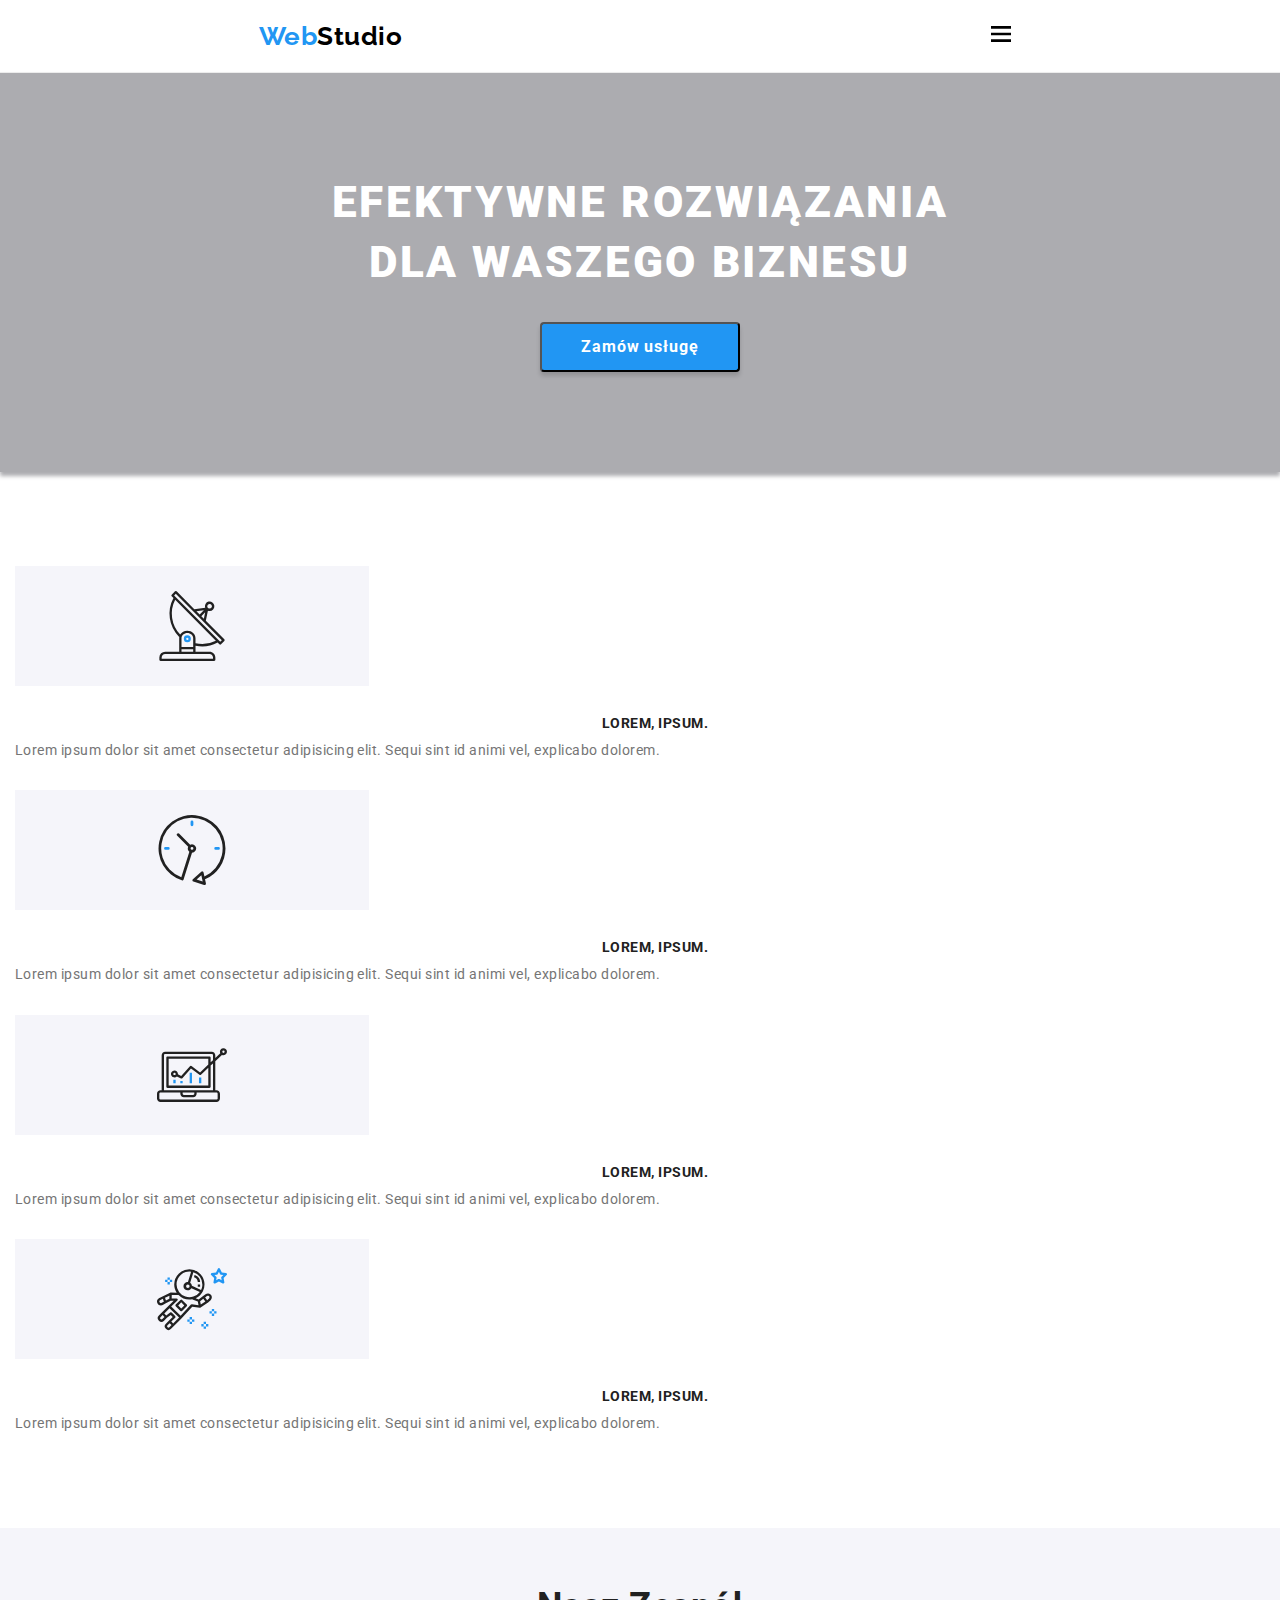
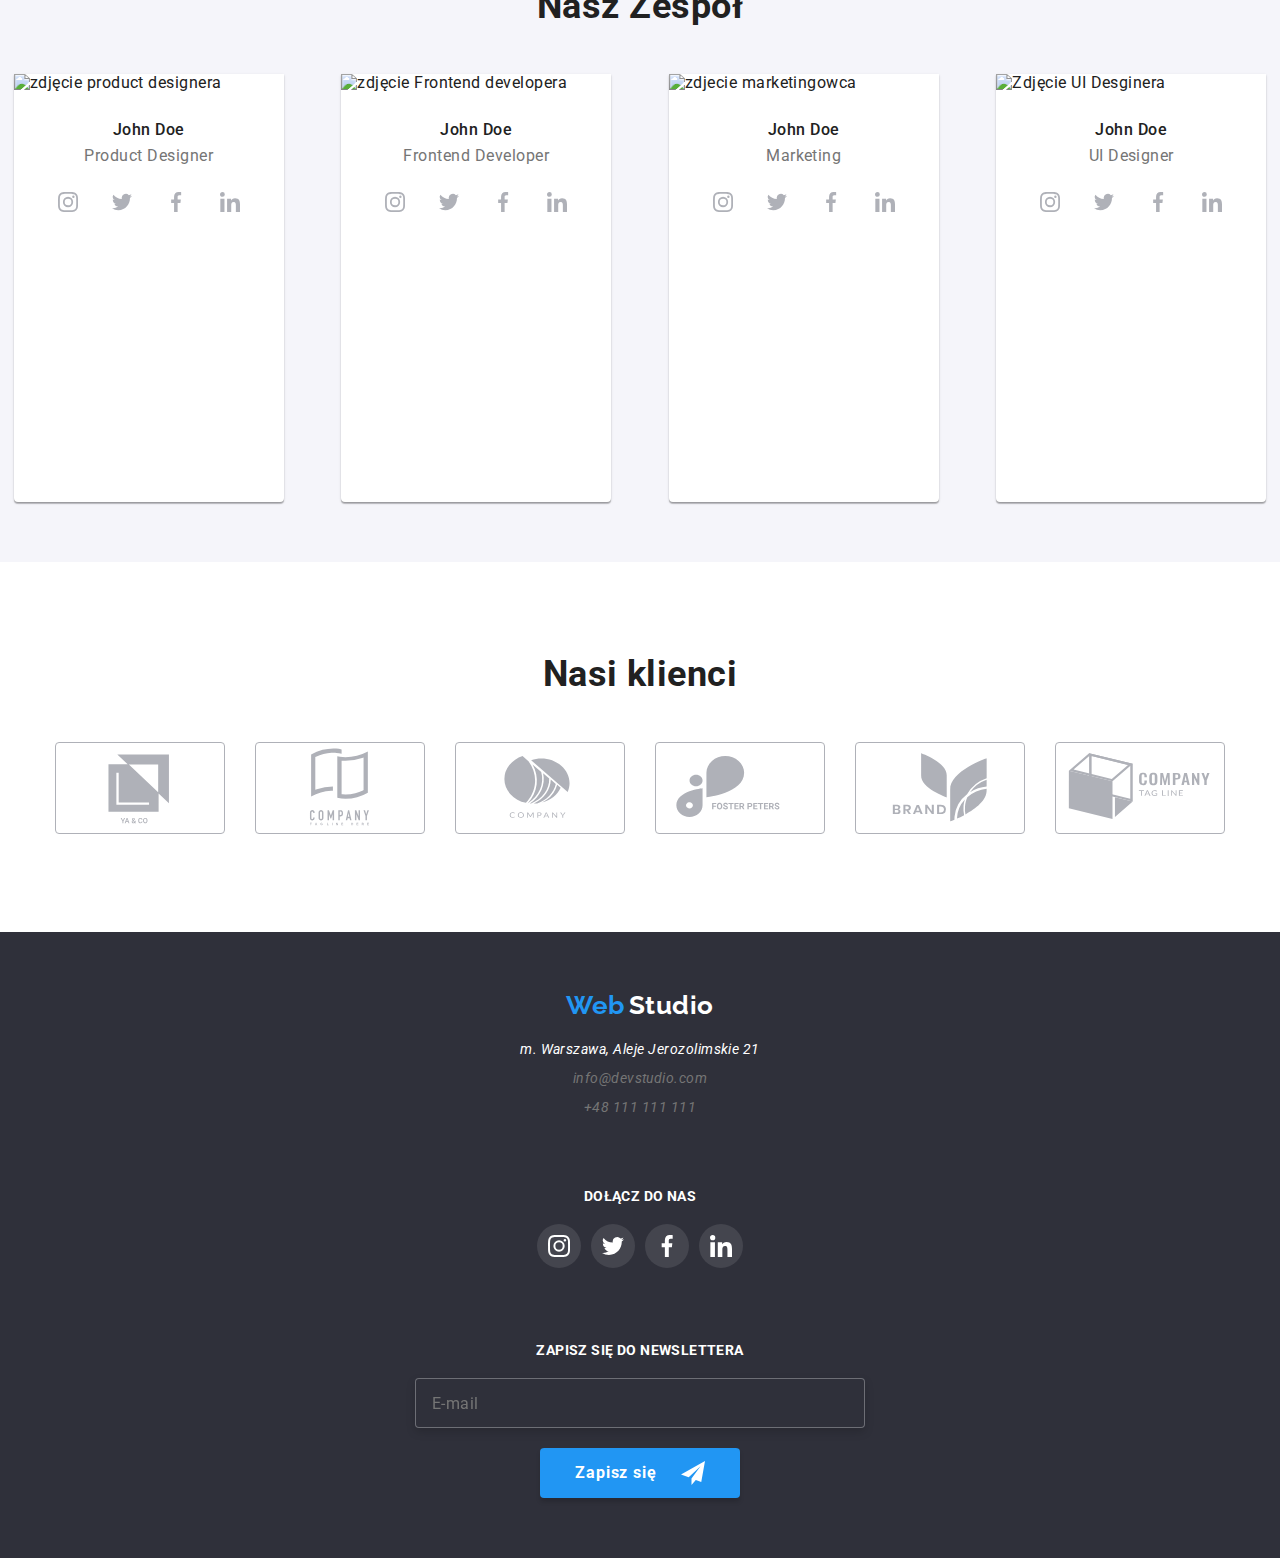
==== commit 728be44c: "a" ====
--- a/index.html
+++ b/index.html
@@ -61,12 +61,10 @@
 				<button class="menu-toggle js-open-menu"
          				 aria-expanded="false"
          				 aria-controls="mobile-menu">
-					<svg class="navigation__portable-menu">
+					<svg class="header-btn active-btn">
 						<use href="./images/icons.svg#icon-menu"
 							width="24"
 							height="16"
-							fill="currentColor"
-							viewBox="0 0 20 20">
 						</use>
 					</svg>
 				</button>
@@ -632,18 +630,14 @@
 	
 		<div class="menu-container js-menu-container" id="mobile-menu">
       		<button class="menu-toggle js-close-menu">
-       			<svg
-        		 	fill="currentColor"
-					viewBox="0 0 20 20"
-         			xmlns="http://www.w3.org/2000/svg"
-         			width="24"
-         			height="24">
-          			<path
-            			fill-rule="evenodd"
-           				d="M4.293 4.293a1 1 0 011.414 0L10 8.586l4.293-4.293a1 1 0 111.414 1.414L11.414 10l4.293 4.293a1 1 0 01-1.414 1.414L10 11.414l-4.293 4.293a1 1 0 01-1.414-1.414L8.586 10 4.293 5.707a1 1 0 010-1.414z"
-           				 clip-rule="evenodd"
-        		  	</path>
-       			 </svg>
+       			<svg class="active-btn">
+					<use href="./images/icons.svg#icon-close"
+					width="19"
+					height="19">
+
+					</use>
+				</svgc>
+       			 
       		</button>
 				<div>
      				<ul class="mobile-contacts">
@@ -661,10 +655,10 @@
 						</li>
 					</ul>
 					<ul class="mobile">
-						<li class="mobile-contacts__social">instagram</li>
-						<li class="mobile-contacts__social">twitter</li>
-						<li class="mobile-contacts__social">facebook</li>
-						<li class="mobile-contacts__social">Linkedin</li>
+						<li><a class="mobile-contacts__social" href="">Instagram</a></li>
+						<li><a class="mobile-contacts__social" href="">Twitter</a></li>
+						<li><a class="mobile-contacts__social" href="">Facebook</a></li>
+						<li><a class="mobile-contacts__social" href="">LinkedIn</a></li>
 					</ul>
 				</div>
     	</div>
--- a/css/main.min.css
+++ b/css/main.min.css
@@ -1 +1 @@
-.background{display:flex;justify-content:center;align-items:center;flex-direction:column;max-width:1600px;height:400px;gap:30px;background:rgba(47,48,58,.4) url(../images/bg.jpg);background-repeat:no-repeat;background-size:cover;background-position:center;background-blend-mode:darken;box-shadow:0 4px 4px rgba(47,48,58,.4);border-top:1px solid #ececec}.background__order-button{width:200px;height:50px;font-weight:700;line-height:188%;letter-spacing:.06em;color:#fff;background:#2196f3;box-shadow:0px 4px 4px rgba(0,0,0,.15);border-radius:4px;cursor:pointer}.header{display:flex;justify-content:space-between;align-items:center;margin:0 auto;padding:16px 16px;gap:93px}.header__link{text-decoration:none;color:#000;transition:color 250ms cubic-bezier(0.4, 0, 0.2, 1),fill 250ms cubic-bezier(0.4, 0, 0.2, 1)}.header__link:visited{color:#212121}.header__link:hover,.header__link:focus{color:#2196f3;fill:#2196f3}.header--logo-one{font-weight:700;font-size:26px;font-family:"raleway",sans-serif;line-height:100%;color:#2196f3}.header--logo-two{font-weight:700;font-size:26px;font-family:"raleway",sans-serif;line-height:100%;color:#000}.navigation{display:none}.navigation__portable-menu{width:20px;height:20px}.contacts{display:none}.strengths{display:flex;flex-direction:column;flex-wrap:wrap;gap:30px;margin:0 15px}.strengths--icon{display:flex;align-items:center;justify-content:center;width:100%;height:120px;background-color:#f5f5fa;margin-bottom:30px}.strengths__title{font-weight:700;font-size:14px;line-height:100%;text-align:center;text-transform:uppercase}.strengths__description{margin-top:10px;font-size:14px;line-height:146%;text-align:s;color:#757575}.job__section{display:none}.jobs{display:flex;flex-direction:row;flex-wrap:wrap;gap:30px}.jobs__description{display:flex;justify-content:center;align-items:center;flex-direction:row;position:absolute;bottom:0;width:370px;height:70px;background-color:rgba(47,48,58,.8);color:#fff}.jobs__img{padding:0 15px;display:flex;justify-content:center;position:relative}.team{padding:60px 0;background-color:#f5f5fa;width:100%;height:100%}.team__position{display:flex;flex-flow:row wrap;gap:30px}.team__member{margin:0 auto;width:270px;height:428px;background:#fff;box-shadow:0px 1px 3px rgba(0,0,0,.12),0px 1px 1px rgba(0,0,0,.14),0px 2px 1px rgba(0,0,0,.2);border-radius:0px 0px 4px 4px}.team__member--position{display:flex;flex-direction:column;padding-top:30px;gap:10px}.team__member-name{font-weight:500;line-height:100%;text-align:center}.team__member-job{line-height:100%;text-align:center;color:#757575}.team__member-social{display:flex;justify-content:center;margin-top:16px;gap:10px}.team__member-social--icon{fill:#afb1b8;width:44px;height:44px;border-radius:50%;transition:fill,background-color 250ms cubic-bezier(0.4, 0, 0.2, 1);cursor:pointer}.team__member-social--icon:hover,.team__member-social--icon:focus{background-color:#2196f3;fill:#fff}.partners{display:flex;flex-direction:row;justify-content:center;flex-wrap:wrap;gap:30px}.partners__box{width:170px;height:92px;border:1px solid #afb1b8;border-radius:4px;fill:#afb1b8;transition:fill 250ms cubic-bezier(0.4, 0, 0.2, 1);cursor:pointer}.partners__box:hover{fill:#2196f3;border-color:#2196f3}.footer{display:flex;flex-direction:column;justify-content:center;text-align:center;width:100%;height:100%;gap:70px;background-color:#2f303a}.footer__contacts{display:flex;flex-direction:column;align-self:center}.logo{text-decoration:none;padding-bottom:20px}.logo--three{color:#fff;font-weight:700;font-size:26px;font-family:"raleway",sans-serif;line-height:100%}.address{display:flex;flex-direction:column;gap:9px;font-size:14px;line-height:146%;color:#fff}.address__contacts{font-weight:400;font-size:14px;line-height:171%;letter-spacing:.03em}.address__link{text-decoration:none;color:#757575;transition:color 250ms cubic-bezier(0.4, 0, 0.2, 1),fill 250ms cubic-bezier(0.4, 0, 0.2, 1)}.address__link:visited{color:#212121}.address__link:hover,.address__link:focus{color:#2196f3;fill:#2196f3}.join-us{display:flex;flex-direction:column;align-self:center}.join-us--text{padding-bottom:20px;font-weight:700;font-size:14px;line-height:16px;letter-spacing:.03em;text-transform:uppercase;color:#fff}.social-list{display:flex;flex-direction:row;gap:10px}.social-list--icons{background-color:rgba(255,255,255,.1);color:#757575;width:44px;height:44px;border-radius:50%;cursor:pointer;fill:#fff;transition:background-color 250ms cubic-bezier(0.4, 0, 0.2, 1)}.social-list--icons:hover,.social-list--icons:focus{background-color:#2196f3}.newsletter{display:flex;flex-direction:column;align-self:center}.newsletter p{padding-bottom:20px;font-weight:700;font-size:14px;line-height:16px;letter-spacing:.03em;text-transform:uppercase;color:#fff}.newsletter__form{display:flex;flex-direction:column;gap:20px}.newsletter__form button{margin:auto;display:flex;justify-content:center;align-items:center;flex-direction:row;width:200px;height:50px;gap:24px;font-weight:700;font-size:16px;line-height:30px;letter-spacing:.06em;color:#fff;fill:#fff;background:#2196f3;box-shadow:0px 4px 4px rgba(0,0,0,.15);border-radius:4px;border:none;cursor:pointer}.newsletter__form input{background-color:#2f303a;color:rgba(255,255,255,.6);min-width:320px;margin:0 auto;padding-left:16px;height:50px;font-weight:400;font-size:16px;line-height:125%;letter-spacing:.03em;border:1px solid rgba(255,255,255,.3);filter:drop-shadow(0px 4px 4px rgba(0, 0, 0, 0.15));border-radius:4px}.newsletter__submit-icon{width:24px;height:24px}.backdrop{position:fixed;left:0;top:0;width:100%;height:100%;background-color:rgba(0,0,0,.1);transition:transform .5s,opacity .5s,visibility .5s;transform:translateX(0) translateY(0) scale(1);opacity:1;visibility:visible}.close-btn{position:absolute;top:8px;right:8px;width:30px;height:30px;background-color:#fff;border:1px solid rgba(0,0,0,.1);border-radius:50%;cursor:pointer}.is-hidden{opacity:0;visibility:hidden;pointer-events:none;opacity:0}.modal{position:absolute;top:50%;left:50%;transform:translate(-50%, -50%);padding:0 15px;width:528px;min-height:581px;background-color:#fff}.modal__agrement{display:flex;flex-direction:row-reverse;flex-wrap:nowrap;gap:8px}.modal__agrement--blue-text{color:#2196f3}.modal__agrement span{font-weight:400;font-size:14px;line-height:171%;letter-spacing:.03em;color:#757575}.modal__agrement--checkbox{display:flex;align-self:center;width:16px;height:15px}.modal__text{display:flex;flex-direction:column;position:relative;margin-bottom:10px;font-weight:400;font-size:12px;line-height:14px;letter-spacing:.01em;color:#757575}.modal__input{display:inline-block;margin-top:4px;padding-left:42px;width:448px;height:40px;border:1px solid rgba(33,33,33,.2);border-radius:4px;transition:border-color 250ms cubic-bezier(0.4, 0, 0.2, 1)}.modal__input--icon{position:absolute;bottom:11px;margin-left:12px;width:18px;height:18px;fill:#000;transition:fill 250ms cubic-bezier(0.4, 0, 0.2, 1)}.modal__textarea{margin-top:4px;padding-top:12px;padding-left:16px;resize:none;width:448px;border:1px solid rgba(33,33,33,.2);border-radius:4px;transition:border-color 250ms cubic-bezier(0.4, 0, 0.2, 1)}.modal__form{display:flex;justify-content:center;align-items:center;flex-direction:column}.modal__submit-btn{display:flex;justify-content:center;align-items:center;flex-direction:row;margin-top:28px;width:200px;height:50px;font-weight:700;font-size:16px;line-height:188%;letter-spacing:.06em;color:#fff;background-color:#2196f3;box-shadow:0px 4px 4px rgba(0,0,0,.15);border-radius:4px;border:none;cursor:pointer}.modal__input:focus,.modal__input:active,.modal__textarea:active,.modal__textarea:focus{outline-style:none;border-color:#2196f3}.modal__input:focus+.modal__input--icon,.modal__input:active+.modal__input--icon{fill:#2196f3}.filter{display:flex;flex-direction:row;justify-content:center;gap:8px}.filter__button{width:121px;height:38px;text-align:center;font-weight:500;font-size:16px;line-height:139%;letter-spacing:.03em;background-color:#f5f5fa;border-radius:4px;border:0;cursor:pointer;transition:box-shadow,color,background-color 250ms cubic-bezier(0.4, 0, 0.2, 1)}.filter__button:focus,.filter__button:hover,.filter__button:active{background-color:#2196f3;border-radius:4px;color:#fff;box-shadow:0px 4px 4px rgba(0,0,0,.25)}.card{display:flex;flex-wrap:wrap;padding-bottom:94px;gap:30px;-moz-column-gap:30px;column-gap:30px}.card__item{display:block;position:relative;overflow:hidden;border:1px solid #eee;cursor:pointer;transition:box-shadow 250ms cubic-bezier(0.4, 0, 0.2, 1)}.card__item:hover{box-shadow:0px 1px 1p rgba(0,0,0,.12),0px 4px 4px rgba(0,0,0,.06),1px 4px 6px rgba(0,0,0,.16)}.card__item:hover .card__item--overlay{transform:translateY(0)}.card__item img{display:block}.card__item--overlay{display:flex;align-items:center;position:absolute;top:0;left:0;width:100%;height:294px;transform:translateY(100%);transition:transform 250ms cubic-bezier(0.4, 0, 0.2, 1);background-color:#2196f3}.card__item--overlay p{color:#fff;font-weight:400;font-size:18px;line-height:156%;letter-spacing:.03em;padding:0 35px}.card__description{display:flex;flex-direction:column;position:relative;padding:24px 20px;gap:4px;z-index:3;background-color:#fff}.card__description h3{font-weight:700;font-size:18px;line-height:200%;letter-spacing:.06em}.card__description p{font-weight:400;font-size:16px;line-height:188%;letter-spacing:.03em}*{margin:0;padding:0;box-sizing:border-box;list-style:none;text-decoration:none}body{letter-spacing:.03em;font-weight:400;font-size:16px;letter-spacing:.03em;color:#212121;font-family:"Roboto",sans-serif}.container{margin:0 auto;width:100%}.section{margin:94px 0}h1{text-align:center;align-items:center;font-weight:900;font-size:44px;line-height:136%;letter-spacing:.06em;text-transform:uppercase;color:#fff}h2{font-weight:700;font-size:36px;line-height:100%;text-align:center;margin-bottom:50px}h4{font-weight:700;font-size:20px;line-height:23px;text-align:center;letter-spacing:.03em;color:#212121;padding:39px 0 12px 0}.menu-toggle{min-height:40px;min-width:40px;display:flex;align-items:center;justify-content:center;margin:0;padding:0;background-color:rgba(0,0,0,0);cursor:pointer;border:none;border-radius:50%;outline:none}.menu-container{position:fixed;top:0;left:0;width:100vw;height:100vh;padding:48px 40px;background-color:#fff;z-index:10;transform:translateX(100%);transition:transform 250ms ease-in-out}.menu-container.is-open{transform:translateX(0)}.menu-container .menu-toggle{position:absolute;top:16px;right:16px;color:#212121}.mobile-contacts{display:flex;flex-direction:column;gap:36px;list-style:none}.mobile-contacts__link{display:flex;flex-direction:column;color:#212121;text-decoration:none;font-weight:500;font-size:40px;line-height:47px;letter-spacing:.02em;color:#212121}.mobile-contacts__contacts{font-weight:500;font-size:40px;line-height:47px;letter-spacing:.02em;color:#212121}.mobile-contacts__social{display:flex;font-weight:500;font-size:18px;line-height:122%;letter-spacing:.02em;color:#2196f3}.mobile-contacts__social:not(:first-child):before{content:"";margin-right:10px;width:1px;height:22px;background-color:#757575}.mobile{position:absolute;bottom:48px;display:flex;flex-direction:row;gap:10px}.mobile-menu__phone{font-weight:500;font-size:34px;line-height:40px;letter-spacing:.02em;color:#2196f3}.mobile-menu__mail{font-weight:500;font-size:24px;line-height:28px;letter-spacing:.02em;color:#757575}.qwe{position:absolute;bottom:134px;display:flex;flex-direction:column;gap:32px}/*# sourceMappingURL=main.min.css.map */+.background{display:flex;justify-content:center;align-items:center;flex-direction:column;max-width:1600px;height:400px;gap:30px;background:rgba(47,48,58,.4) url(../images/bg.jpg);background-repeat:no-repeat;background-size:cover;background-position:center;background-blend-mode:darken;box-shadow:0 4px 4px rgba(47,48,58,.4);border-top:1px solid #ececec}.background__order-button{width:200px;height:50px;font-weight:700;line-height:188%;letter-spacing:.06em;color:#fff;background:#2196f3;box-shadow:0px 4px 4px rgba(0,0,0,.15);border-radius:4px;cursor:pointer}.header{display:flex;justify-content:space-around;align-items:center;margin:0 auto;padding:16px 16px;gap:93px}.header__link{text-decoration:none;color:#000;transition:color 250ms cubic-bezier(0.4, 0, 0.2, 1),fill 250ms cubic-bezier(0.4, 0, 0.2, 1)}.header__link:visited{color:#212121}.header__link:hover,.header__link:focus{color:#2196f3;fill:#2196f3}.header--logo-one{font-weight:700;font-size:26px;font-family:"raleway",sans-serif;line-height:100%;color:#2196f3}.header--logo-two{font-weight:700;font-size:26px;font-family:"raleway",sans-serif;line-height:100%;color:#000}.navigation{display:none}.navigation__portable-menu{width:20px;height:20px}.contacts{display:none}.strengths{display:flex;flex-direction:column;gap:30px;margin:0 15px;width:100vw}.strengths--icon{display:flex;align-items:center;justify-content:center;max-width:354px;height:120px;background-color:#f5f5fa;margin-bottom:30px}.strengths__title{font-weight:700;font-size:14px;line-height:100%;text-align:center;text-transform:uppercase}.strengths__description{margin-top:10px;font-size:14px;line-height:146%;text-align:s;color:#757575}.job__section{display:none}.jobs{display:flex;flex-direction:row;flex-wrap:wrap;gap:30px}.jobs__description{display:flex;justify-content:center;align-items:center;flex-direction:row;position:absolute;bottom:0;width:370px;height:70px;background-color:rgba(47,48,58,.8);color:#fff}.jobs__img{padding:0 15px;display:flex;justify-content:center;position:relative}.team{padding:60px 0;background-color:#f5f5fa;width:100%;height:100%}.team__position{display:flex;flex-flow:row wrap;gap:30px}.team__member{margin:0 auto;width:270px;height:428px;background:#fff;box-shadow:0px 1px 3px rgba(0,0,0,.12),0px 1px 1px rgba(0,0,0,.14),0px 2px 1px rgba(0,0,0,.2);border-radius:0px 0px 4px 4px}.team__member--position{display:flex;flex-direction:column;padding-top:30px;gap:10px}.team__member-name{font-weight:500;line-height:100%;text-align:center}.team__member-job{line-height:100%;text-align:center;color:#757575}.team__member-social{display:flex;justify-content:center;margin-top:16px;gap:10px}.team__member-social--icon{fill:#afb1b8;width:44px;height:44px;border-radius:50%;transition:fill,background-color 250ms cubic-bezier(0.4, 0, 0.2, 1);cursor:pointer}.team__member-social--icon:hover,.team__member-social--icon:focus{background-color:#2196f3;fill:#fff}.partners{display:flex;flex-direction:row;justify-content:center;flex-wrap:wrap;gap:30px}.partners__box{width:170px;height:92px;border:1px solid #afb1b8;border-radius:4px;fill:#afb1b8;transition:fill 250ms cubic-bezier(0.4, 0, 0.2, 1);cursor:pointer}.partners__box:hover{fill:#2196f3;border-color:#2196f3}.footer{display:flex;flex-direction:column;justify-content:center;padding:60px 15px;text-align:center;width:100%;height:100%;gap:70px;background-color:#2f303a}.footer__contacts{display:flex;flex-direction:column;align-self:center}.logo{text-decoration:none;padding-bottom:20px}.logo--three{color:#fff;font-weight:700;font-size:26px;font-family:"raleway",sans-serif;line-height:100%}.address{display:flex;flex-direction:column;gap:9px;font-size:14px;line-height:146%;color:#fff}.address__contacts{font-weight:400;font-size:14px;line-height:171%;letter-spacing:.03em}.address__link{text-decoration:none;color:#757575;transition:color 250ms cubic-bezier(0.4, 0, 0.2, 1),fill 250ms cubic-bezier(0.4, 0, 0.2, 1)}.address__link:visited{color:#212121}.address__link:hover,.address__link:focus{color:#2196f3;fill:#2196f3}.join-us{display:flex;flex-direction:column;align-self:center}.join-us--text{padding-bottom:20px;font-weight:700;font-size:14px;line-height:16px;letter-spacing:.03em;text-transform:uppercase;color:#fff}.social-list{display:flex;flex-direction:row;gap:10px}.social-list--icons{background-color:rgba(255,255,255,.1);color:#757575;width:44px;height:44px;border-radius:50%;cursor:pointer;fill:#fff;transition:background-color 250ms cubic-bezier(0.4, 0, 0.2, 1)}.social-list--icons:hover,.social-list--icons:focus{background-color:#2196f3}.newsletter{display:flex;flex-direction:column;align-self:center}.newsletter p{padding-bottom:20px;font-weight:700;font-size:14px;line-height:16px;letter-spacing:.03em;text-transform:uppercase;color:#fff}.newsletter__form{display:flex;flex-direction:column;gap:20px;width:450px}.newsletter__form button{margin:auto;display:flex;justify-content:center;align-items:center;flex-direction:row;width:200px;height:50px;gap:24px;font-weight:700;font-size:16px;line-height:30px;letter-spacing:.06em;color:#fff;fill:#fff;background:#2196f3;box-shadow:0px 4px 4px rgba(0,0,0,.15);border-radius:4px;border:none;cursor:pointer}.newsletter__form input{background-color:#2f303a;color:rgba(255,255,255,.6);min-width:290px;max-width:450px;width:calc(100vw - 30px);margin:0 auto;padding-left:16px;height:50px;font-weight:400;font-size:16px;line-height:125%;letter-spacing:.03em;border:1px solid rgba(255,255,255,.3);filter:drop-shadow(0px 4px 4px rgba(0, 0, 0, 0.15));border-radius:4px}.newsletter__submit-icon{width:24px;height:24px}.backdrop{position:fixed;left:0;top:0;width:100%;height:100%;background-color:rgba(0,0,0,.1);transition:transform .5s,opacity .5s,visibility .5s;transform:translateX(0) translateY(0) scale(1);opacity:1;visibility:visible}.close-btn{position:absolute;top:8px;right:8px;width:30px;height:30px;background-color:#fff;border:1px solid rgba(0,0,0,.1);border-radius:50%;cursor:pointer}.close-btn:hover,.close-btn:focus{color:#2196f3}.is-hidden{opacity:0;visibility:hidden;pointer-events:none;opacity:0}.modal{position:absolute;top:50%;left:50%;transform:translate(-50%, -50%);padding:0 40px;width:100%;max-width:450px;min-height:581px;background-color:#fff}.modal__agrement{display:flex;flex-direction:row-reverse;flex-wrap:nowrap;gap:8px}.modal__agrement--blue-text{color:#2196f3}.modal__agrement span{font-weight:400;font-size:12px;line-height:171%;letter-spacing:.03em;color:#757575}.modal__agrement--checkbox{display:flex;align-self:center;width:16px;height:15px}.modal__text{display:flex;flex-direction:column;position:relative;margin-bottom:10px;font-weight:400;font-size:12px;line-height:14px;letter-spacing:.01em;color:#757575}.modal__input{display:inline-block;margin-top:4px;padding-left:42px;width:100%;height:40px;border:1px solid rgba(33,33,33,.2);border-radius:4px;transition:border-color 250ms cubic-bezier(0.4, 0, 0.2, 1)}.modal__input--icon{position:absolute;bottom:11px;margin-left:12px;width:18px;height:18px;fill:#000;transition:fill 250ms cubic-bezier(0.4, 0, 0.2, 1)}.modal__textarea{margin-top:4px;padding-top:12px;padding-left:16px;width:100%;resize:none;border:1px solid rgba(33,33,33,.2);border-radius:4px;transition:border-color 250ms cubic-bezier(0.4, 0, 0.2, 1)}.modal__submit-btn{display:flex;justify-content:center;align-items:center;flex-direction:row;margin:30px auto;width:200px;height:50px;font-weight:700;font-size:16px;line-height:188%;letter-spacing:.06em;color:#fff;background-color:#2196f3;box-shadow:0px 4px 4px rgba(0,0,0,.15);border-radius:4px;border:none;cursor:pointer}.modal__input:focus,.modal__input:active,.modal__textarea:active,.modal__textarea:focus{outline-style:none;border-color:#2196f3}.modal__input:focus+.modal__input--icon,.modal__input:active+.modal__input--icon{fill:#2196f3}.filter{display:flex;flex-direction:row;justify-content:center;flex-wrap:wrap;gap:8px}.filter__button{width:121px;height:38px;text-align:center;font-weight:500;font-size:16px;line-height:139%;letter-spacing:.03em;background-color:#f5f5fa;border-radius:4px;border:0;cursor:pointer;transition:box-shadow,color,background-color 250ms cubic-bezier(0.4, 0, 0.2, 1)}.filter__button:focus,.filter__button:hover,.filter__button:active{background-color:#2196f3;border-radius:4px;color:#fff;box-shadow:0px 4px 4px rgba(0,0,0,.25)}.card{display:flex;flex-wrap:wrap;padding-bottom:94px;gap:30px;-moz-column-gap:30px;column-gap:30px}.card__item{margin:0 auto;display:block;position:relative;overflow:hidden;border:1px solid #eee;cursor:pointer;transition:box-shadow 250ms cubic-bezier(0.4, 0, 0.2, 1)}.card__item:hover{box-shadow:0px 1px 1p rgba(0,0,0,.12),0px 4px 4px rgba(0,0,0,.06),1px 4px 6px rgba(0,0,0,.16)}.card__item:hover .card__item--overlay{transform:translateY(0)}.card__item img{display:block}.card__item--overlay{display:flex;align-items:center;position:absolute;top:0;left:0;width:100%;height:294px;transform:translateY(100%);transition:transform 250ms cubic-bezier(0.4, 0, 0.2, 1);background-color:#2196f3}.card__item--overlay p{color:#fff;font-weight:400;font-size:18px;line-height:156%;letter-spacing:.03em;padding:0 35px}.card__description{display:flex;flex-direction:column;position:relative;padding:24px 20px;gap:4px;z-index:3;background-color:#fff}.card__description h3{font-weight:700;font-size:18px;line-height:200%;letter-spacing:.06em}.card__description p{font-weight:400;font-size:16px;line-height:188%;letter-spacing:.03em}*{margin:0;padding:0;box-sizing:border-box;list-style:none;text-decoration:none}body{letter-spacing:.03em;font-weight:400;font-size:16px;letter-spacing:.03em;color:#212121;font-family:"Roboto",sans-serif}.container{margin:0 auto;width:100%}.section{margin:94px 0}h1{text-align:center;align-items:center;font-weight:900;font-size:44px;line-height:136%;letter-spacing:.06em;text-transform:uppercase;color:#fff}h2{font-weight:700;font-size:36px;line-height:100%;text-align:center;margin-bottom:50px}h4{font-weight:700;font-size:20px;line-height:23px;text-align:center;letter-spacing:.03em;color:#212121;padding:39px 0 12px 0}@media only screen and (min-width: 768px)and (max-width: 1200px){.header-btn{display:none}.navigation{display:flex;align-items:center}.navigation__list{display:flex;gap:46px}.navigation__list-item{font-weight:500;font-size:14px;line-height:100%;letter-spacing:.02em}.navigation--active-site{color:#2196f3}.navigation--active-site::after{content:"";position:relative;display:block;top:29px;width:58px;height:4px;background-color:#2196f3;border-radius:2px}.contacts{display:flex;flex-direction:column;gap:10px}.contacts__link{display:flex;flex-direction:row;align-items:center;gap:10px;font-weight:500;font-size:14px;line-height:100%;letter-spacing:.02em;color:#757575;fill:#757575}.contacts__link--icon{width:16px;height:16px}}.menu-toggle{min-height:40px;min-width:40px;display:flex;align-items:center;justify-content:center;margin:0;padding:0;background-color:rgba(0,0,0,0);cursor:pointer;border:none;border-radius:50%;outline:none}.menu-container{position:fixed;top:0;left:0;width:100vw;height:100vh;padding:48px 40px;background-color:#fff;z-index:10;transform:translateX(100%);transition:transform 250ms ease-in-out}.menu-container.is-open{transform:translateX(0)}.menu-container .menu-toggle{position:absolute;top:16px;right:16px;color:#212121}.mobile-contacts{display:flex;flex-direction:column;gap:36px;list-style:none}.mobile-contacts__link{display:flex;flex-direction:column;color:#212121;text-decoration:none;font-weight:500;font-size:40px;line-height:47px;letter-spacing:.02em;color:#212121}.mobile-contacts__link:hover,.mobile-contacts__link:focus{color:#2196f3}.mobile-contacts__social{font-weight:500;font-size:18px;line-height:122%;letter-spacing:.02em;color:#2196f3}.mobile-contacts__social:not(:first-child):before{content:"";margin-right:10px;width:2px;height:22px;background-color:#757575}.mobile{position:absolute;bottom:48px;display:flex;flex-direction:row;gap:10px}.mobile-menu__phone{font-weight:500;font-size:34px;line-height:40px;letter-spacing:.02em;color:#2196f3}.mobile-menu__mail{font-weight:500;font-size:24px;line-height:28px;letter-spacing:.02em;color:#757575}.qwe{position:absolute;bottom:134px;display:flex;flex-direction:column;gap:32px}.active-btn{width:20px;height:20px}.active-btn:hover,.active-btn:focus{fill:#2196f3}/*# sourceMappingURL=main.min.css.map */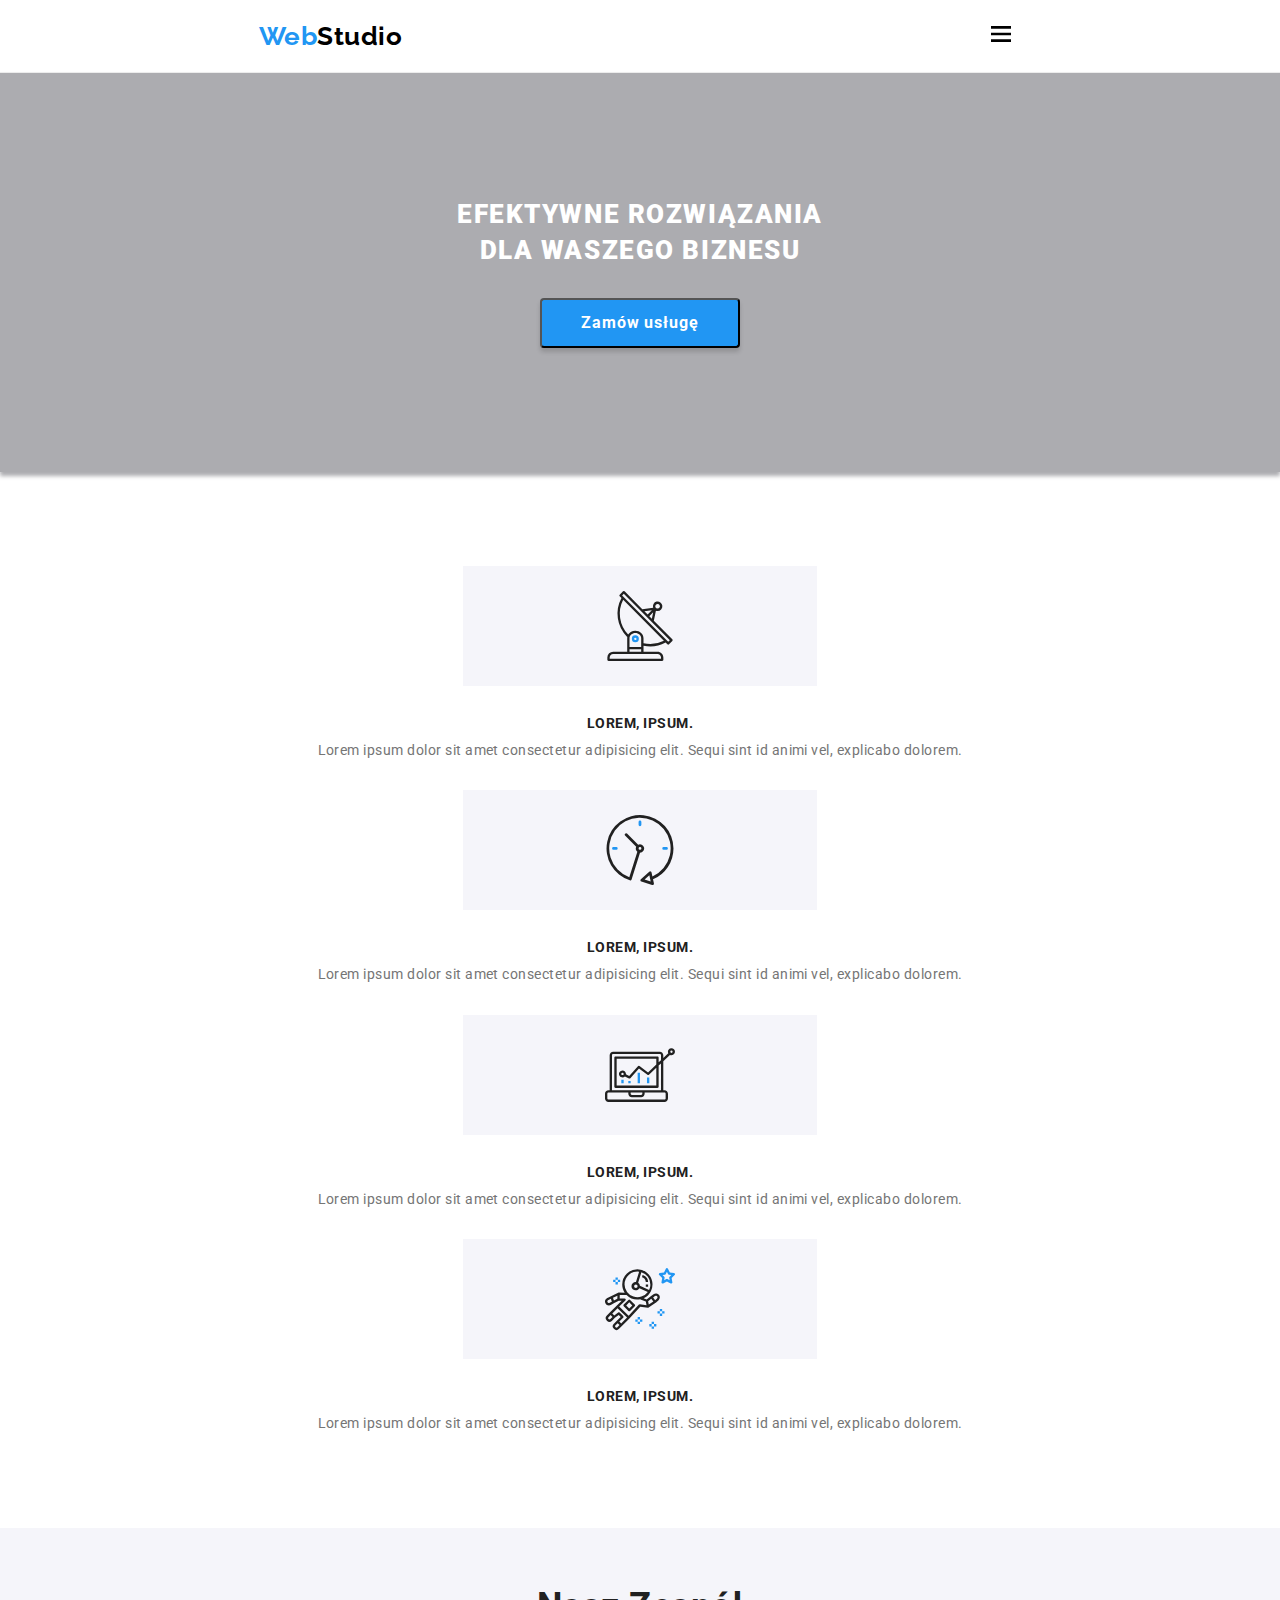
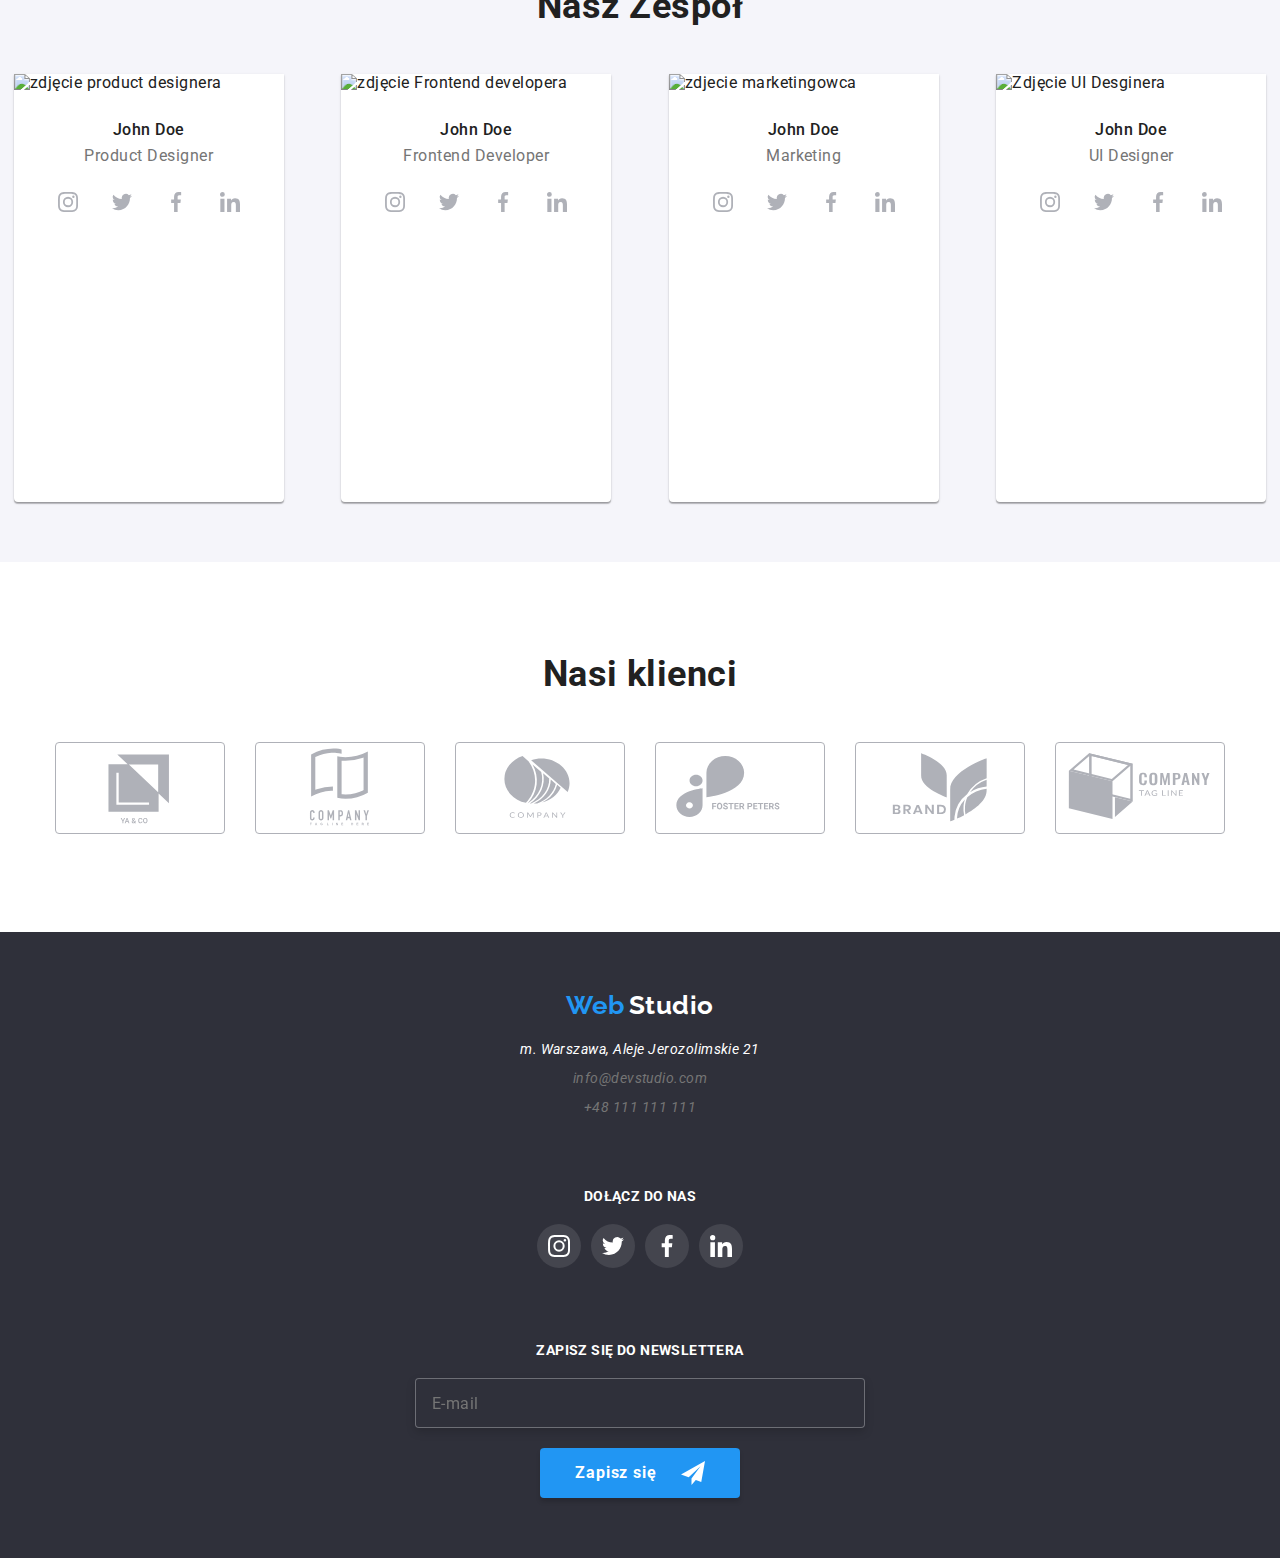
==== commit 8fbaa3ba: "mobile gotowe  v1" ====
--- a/index.html
+++ b/index.html
@@ -79,7 +79,7 @@
 			<section class="section">
 				<div class="container">
 					<ul class="strengths">
-						<li>
+						<li class="zxc">
 							<div class="strengths--icon">
 								<svg width="70" height="70">
 									<use
@@ -94,7 +94,7 @@
 							</p>
 							
 						</li>
-						<li>
+						<li class="zxc">
 							<div class="strengths--icon">
 								<svg width="70" height="70">
 									<use
@@ -109,7 +109,7 @@
 							</p>
 						
 						</li>
-						<li>
+						<li class="zxc">
 							<div class="strengths--icon">
 								<svg width="70" height="70">
 									<use
@@ -124,7 +124,7 @@
 							</p>
 							
 						</li>
-						<li>
+						<li class="zxc">
 							<div class="strengths--icon">
 								<svg width="70" height="70">
 									<use
--- a/css/main.min.css
+++ b/css/main.min.css
@@ -1 +1 @@
-.background{display:flex;justify-content:center;align-items:center;flex-direction:column;max-width:1600px;height:400px;gap:30px;background:rgba(47,48,58,.4) url(../images/bg.jpg);background-repeat:no-repeat;background-size:cover;background-position:center;background-blend-mode:darken;box-shadow:0 4px 4px rgba(47,48,58,.4);border-top:1px solid #ececec}.background__order-button{width:200px;height:50px;font-weight:700;line-height:188%;letter-spacing:.06em;color:#fff;background:#2196f3;box-shadow:0px 4px 4px rgba(0,0,0,.15);border-radius:4px;cursor:pointer}.header{display:flex;justify-content:space-around;align-items:center;margin:0 auto;padding:16px 16px;gap:93px}.header__link{text-decoration:none;color:#000;transition:color 250ms cubic-bezier(0.4, 0, 0.2, 1),fill 250ms cubic-bezier(0.4, 0, 0.2, 1)}.header__link:visited{color:#212121}.header__link:hover,.header__link:focus{color:#2196f3;fill:#2196f3}.header--logo-one{font-weight:700;font-size:26px;font-family:"raleway",sans-serif;line-height:100%;color:#2196f3}.header--logo-two{font-weight:700;font-size:26px;font-family:"raleway",sans-serif;line-height:100%;color:#000}.navigation{display:none}.navigation__portable-menu{width:20px;height:20px}.contacts{display:none}.strengths{display:flex;flex-direction:column;gap:30px;margin:0 15px;width:100vw}.strengths--icon{display:flex;align-items:center;justify-content:center;max-width:354px;height:120px;background-color:#f5f5fa;margin-bottom:30px}.strengths__title{font-weight:700;font-size:14px;line-height:100%;text-align:center;text-transform:uppercase}.strengths__description{margin-top:10px;font-size:14px;line-height:146%;text-align:s;color:#757575}.job__section{display:none}.jobs{display:flex;flex-direction:row;flex-wrap:wrap;gap:30px}.jobs__description{display:flex;justify-content:center;align-items:center;flex-direction:row;position:absolute;bottom:0;width:370px;height:70px;background-color:rgba(47,48,58,.8);color:#fff}.jobs__img{padding:0 15px;display:flex;justify-content:center;position:relative}.team{padding:60px 0;background-color:#f5f5fa;width:100%;height:100%}.team__position{display:flex;flex-flow:row wrap;gap:30px}.team__member{margin:0 auto;width:270px;height:428px;background:#fff;box-shadow:0px 1px 3px rgba(0,0,0,.12),0px 1px 1px rgba(0,0,0,.14),0px 2px 1px rgba(0,0,0,.2);border-radius:0px 0px 4px 4px}.team__member--position{display:flex;flex-direction:column;padding-top:30px;gap:10px}.team__member-name{font-weight:500;line-height:100%;text-align:center}.team__member-job{line-height:100%;text-align:center;color:#757575}.team__member-social{display:flex;justify-content:center;margin-top:16px;gap:10px}.team__member-social--icon{fill:#afb1b8;width:44px;height:44px;border-radius:50%;transition:fill,background-color 250ms cubic-bezier(0.4, 0, 0.2, 1);cursor:pointer}.team__member-social--icon:hover,.team__member-social--icon:focus{background-color:#2196f3;fill:#fff}.partners{display:flex;flex-direction:row;justify-content:center;flex-wrap:wrap;gap:30px}.partners__box{width:170px;height:92px;border:1px solid #afb1b8;border-radius:4px;fill:#afb1b8;transition:fill 250ms cubic-bezier(0.4, 0, 0.2, 1);cursor:pointer}.partners__box:hover{fill:#2196f3;border-color:#2196f3}.footer{display:flex;flex-direction:column;justify-content:center;padding:60px 15px;text-align:center;width:100%;height:100%;gap:70px;background-color:#2f303a}.footer__contacts{display:flex;flex-direction:column;align-self:center}.logo{text-decoration:none;padding-bottom:20px}.logo--three{color:#fff;font-weight:700;font-size:26px;font-family:"raleway",sans-serif;line-height:100%}.address{display:flex;flex-direction:column;gap:9px;font-size:14px;line-height:146%;color:#fff}.address__contacts{font-weight:400;font-size:14px;line-height:171%;letter-spacing:.03em}.address__link{text-decoration:none;color:#757575;transition:color 250ms cubic-bezier(0.4, 0, 0.2, 1),fill 250ms cubic-bezier(0.4, 0, 0.2, 1)}.address__link:visited{color:#212121}.address__link:hover,.address__link:focus{color:#2196f3;fill:#2196f3}.join-us{display:flex;flex-direction:column;align-self:center}.join-us--text{padding-bottom:20px;font-weight:700;font-size:14px;line-height:16px;letter-spacing:.03em;text-transform:uppercase;color:#fff}.social-list{display:flex;flex-direction:row;gap:10px}.social-list--icons{background-color:rgba(255,255,255,.1);color:#757575;width:44px;height:44px;border-radius:50%;cursor:pointer;fill:#fff;transition:background-color 250ms cubic-bezier(0.4, 0, 0.2, 1)}.social-list--icons:hover,.social-list--icons:focus{background-color:#2196f3}.newsletter{display:flex;flex-direction:column;align-self:center}.newsletter p{padding-bottom:20px;font-weight:700;font-size:14px;line-height:16px;letter-spacing:.03em;text-transform:uppercase;color:#fff}.newsletter__form{display:flex;flex-direction:column;gap:20px;width:450px}.newsletter__form button{margin:auto;display:flex;justify-content:center;align-items:center;flex-direction:row;width:200px;height:50px;gap:24px;font-weight:700;font-size:16px;line-height:30px;letter-spacing:.06em;color:#fff;fill:#fff;background:#2196f3;box-shadow:0px 4px 4px rgba(0,0,0,.15);border-radius:4px;border:none;cursor:pointer}.newsletter__form input{background-color:#2f303a;color:rgba(255,255,255,.6);min-width:290px;max-width:450px;width:calc(100vw - 30px);margin:0 auto;padding-left:16px;height:50px;font-weight:400;font-size:16px;line-height:125%;letter-spacing:.03em;border:1px solid rgba(255,255,255,.3);filter:drop-shadow(0px 4px 4px rgba(0, 0, 0, 0.15));border-radius:4px}.newsletter__submit-icon{width:24px;height:24px}.backdrop{position:fixed;left:0;top:0;width:100%;height:100%;background-color:rgba(0,0,0,.1);transition:transform .5s,opacity .5s,visibility .5s;transform:translateX(0) translateY(0) scale(1);opacity:1;visibility:visible}.close-btn{position:absolute;top:8px;right:8px;width:30px;height:30px;background-color:#fff;border:1px solid rgba(0,0,0,.1);border-radius:50%;cursor:pointer}.close-btn:hover,.close-btn:focus{color:#2196f3}.is-hidden{opacity:0;visibility:hidden;pointer-events:none;opacity:0}.modal{position:absolute;top:50%;left:50%;transform:translate(-50%, -50%);padding:0 40px;width:100%;max-width:450px;min-height:581px;background-color:#fff}.modal__agrement{display:flex;flex-direction:row-reverse;flex-wrap:nowrap;gap:8px}.modal__agrement--blue-text{color:#2196f3}.modal__agrement span{font-weight:400;font-size:12px;line-height:171%;letter-spacing:.03em;color:#757575}.modal__agrement--checkbox{display:flex;align-self:center;width:16px;height:15px}.modal__text{display:flex;flex-direction:column;position:relative;margin-bottom:10px;font-weight:400;font-size:12px;line-height:14px;letter-spacing:.01em;color:#757575}.modal__input{display:inline-block;margin-top:4px;padding-left:42px;width:100%;height:40px;border:1px solid rgba(33,33,33,.2);border-radius:4px;transition:border-color 250ms cubic-bezier(0.4, 0, 0.2, 1)}.modal__input--icon{position:absolute;bottom:11px;margin-left:12px;width:18px;height:18px;fill:#000;transition:fill 250ms cubic-bezier(0.4, 0, 0.2, 1)}.modal__textarea{margin-top:4px;padding-top:12px;padding-left:16px;width:100%;resize:none;border:1px solid rgba(33,33,33,.2);border-radius:4px;transition:border-color 250ms cubic-bezier(0.4, 0, 0.2, 1)}.modal__submit-btn{display:flex;justify-content:center;align-items:center;flex-direction:row;margin:30px auto;width:200px;height:50px;font-weight:700;font-size:16px;line-height:188%;letter-spacing:.06em;color:#fff;background-color:#2196f3;box-shadow:0px 4px 4px rgba(0,0,0,.15);border-radius:4px;border:none;cursor:pointer}.modal__input:focus,.modal__input:active,.modal__textarea:active,.modal__textarea:focus{outline-style:none;border-color:#2196f3}.modal__input:focus+.modal__input--icon,.modal__input:active+.modal__input--icon{fill:#2196f3}.filter{display:flex;flex-direction:row;justify-content:center;flex-wrap:wrap;gap:8px}.filter__button{width:121px;height:38px;text-align:center;font-weight:500;font-size:16px;line-height:139%;letter-spacing:.03em;background-color:#f5f5fa;border-radius:4px;border:0;cursor:pointer;transition:box-shadow,color,background-color 250ms cubic-bezier(0.4, 0, 0.2, 1)}.filter__button:focus,.filter__button:hover,.filter__button:active{background-color:#2196f3;border-radius:4px;color:#fff;box-shadow:0px 4px 4px rgba(0,0,0,.25)}.card{display:flex;flex-wrap:wrap;padding-bottom:94px;gap:30px;-moz-column-gap:30px;column-gap:30px}.card__item{margin:0 auto;display:block;position:relative;overflow:hidden;border:1px solid #eee;cursor:pointer;transition:box-shadow 250ms cubic-bezier(0.4, 0, 0.2, 1)}.card__item:hover{box-shadow:0px 1px 1p rgba(0,0,0,.12),0px 4px 4px rgba(0,0,0,.06),1px 4px 6px rgba(0,0,0,.16)}.card__item:hover .card__item--overlay{transform:translateY(0)}.card__item img{display:block}.card__item--overlay{display:flex;align-items:center;position:absolute;top:0;left:0;width:100%;height:294px;transform:translateY(100%);transition:transform 250ms cubic-bezier(0.4, 0, 0.2, 1);background-color:#2196f3}.card__item--overlay p{color:#fff;font-weight:400;font-size:18px;line-height:156%;letter-spacing:.03em;padding:0 35px}.card__description{display:flex;flex-direction:column;position:relative;padding:24px 20px;gap:4px;z-index:3;background-color:#fff}.card__description h3{font-weight:700;font-size:18px;line-height:200%;letter-spacing:.06em}.card__description p{font-weight:400;font-size:16px;line-height:188%;letter-spacing:.03em}*{margin:0;padding:0;box-sizing:border-box;list-style:none;text-decoration:none}body{letter-spacing:.03em;font-weight:400;font-size:16px;letter-spacing:.03em;color:#212121;font-family:"Roboto",sans-serif}.container{margin:0 auto;width:100%}.section{margin:94px 0}h1{text-align:center;align-items:center;font-weight:900;font-size:44px;line-height:136%;letter-spacing:.06em;text-transform:uppercase;color:#fff}h2{font-weight:700;font-size:36px;line-height:100%;text-align:center;margin-bottom:50px}h4{font-weight:700;font-size:20px;line-height:23px;text-align:center;letter-spacing:.03em;color:#212121;padding:39px 0 12px 0}@media only screen and (min-width: 768px)and (max-width: 1200px){.header-btn{display:none}.navigation{display:flex;align-items:center}.navigation__list{display:flex;gap:46px}.navigation__list-item{font-weight:500;font-size:14px;line-height:100%;letter-spacing:.02em}.navigation--active-site{color:#2196f3}.navigation--active-site::after{content:"";position:relative;display:block;top:29px;width:58px;height:4px;background-color:#2196f3;border-radius:2px}.contacts{display:flex;flex-direction:column;gap:10px}.contacts__link{display:flex;flex-direction:row;align-items:center;gap:10px;font-weight:500;font-size:14px;line-height:100%;letter-spacing:.02em;color:#757575;fill:#757575}.contacts__link--icon{width:16px;height:16px}}.menu-toggle{min-height:40px;min-width:40px;display:flex;align-items:center;justify-content:center;margin:0;padding:0;background-color:rgba(0,0,0,0);cursor:pointer;border:none;border-radius:50%;outline:none}.menu-container{position:fixed;top:0;left:0;width:100vw;height:100vh;padding:48px 40px;background-color:#fff;z-index:10;transform:translateX(100%);transition:transform 250ms ease-in-out}.menu-container.is-open{transform:translateX(0)}.menu-container .menu-toggle{position:absolute;top:16px;right:16px;color:#212121}.mobile-contacts{display:flex;flex-direction:column;gap:36px;list-style:none}.mobile-contacts__link{display:flex;flex-direction:column;color:#212121;text-decoration:none;font-weight:500;font-size:40px;line-height:47px;letter-spacing:.02em;color:#212121}.mobile-contacts__link:hover,.mobile-contacts__link:focus{color:#2196f3}.mobile-contacts__social{font-weight:500;font-size:18px;line-height:122%;letter-spacing:.02em;color:#2196f3}.mobile-contacts__social:not(:first-child):before{content:"";margin-right:10px;width:2px;height:22px;background-color:#757575}.mobile{position:absolute;bottom:48px;display:flex;flex-direction:row;gap:10px}.mobile-menu__phone{font-weight:500;font-size:34px;line-height:40px;letter-spacing:.02em;color:#2196f3}.mobile-menu__mail{font-weight:500;font-size:24px;line-height:28px;letter-spacing:.02em;color:#757575}.qwe{position:absolute;bottom:134px;display:flex;flex-direction:column;gap:32px}.active-btn{width:20px;height:20px}.active-btn:hover,.active-btn:focus{fill:#2196f3}/*# sourceMappingURL=main.min.css.map */+.background{display:flex;justify-content:center;align-items:center;flex-direction:column;max-width:1600px;height:400px;gap:30px;background:rgba(47,48,58,.4) url(../images/bg.jpg);background-repeat:no-repeat;background-size:cover;background-position:center;background-blend-mode:darken;box-shadow:0 4px 4px rgba(47,48,58,.4);border-top:1px solid #ececec}.background__order-button{width:200px;height:50px;font-weight:700;line-height:188%;letter-spacing:.06em;color:#fff;background:#2196f3;box-shadow:0px 4px 4px rgba(0,0,0,.15);border-radius:4px;cursor:pointer}.header{display:flex;justify-content:space-around;align-items:center;margin:0 auto;padding:16px 16px;gap:93px}.header__link{text-decoration:none;color:#000;transition:color 250ms cubic-bezier(0.4, 0, 0.2, 1),fill 250ms cubic-bezier(0.4, 0, 0.2, 1)}.header__link:visited{color:#212121}.header__link:hover,.header__link:focus{color:#2196f3;fill:#2196f3}.header--logo-one{font-weight:700;font-size:26px;font-family:"raleway",sans-serif;line-height:100%;color:#2196f3}.header--logo-two{font-weight:700;font-size:26px;font-family:"raleway",sans-serif;line-height:100%;color:#000}.navigation{display:none}.navigation__portable-menu{width:20px;height:20px}.contacts{display:none}.strengths{display:flex;flex-direction:column;gap:30px;justify-content:center;align-items:center;padding:0 15px}.strengths--icon{display:flex;align-items:center;justify-content:center;width:100%;max-width:354px;height:120px;background-color:#f5f5fa;margin-bottom:30px}.strengths__title{font-weight:700;font-size:14px;line-height:100%;text-align:center;text-transform:uppercase}.strengths__description{margin-top:10px;font-size:14px;line-height:146%;text-align:s;color:#757575}.zxc{display:flex;flex-direction:column;width:100%;align-items:center}.job__section{display:none}.jobs{display:flex;flex-direction:row;flex-wrap:wrap;gap:30px}.jobs__description{display:flex;justify-content:center;align-items:center;flex-direction:row;position:absolute;bottom:0;width:370px;height:70px;background-color:rgba(47,48,58,.8);color:#fff}.jobs__img{padding:0 15px;display:flex;justify-content:center;position:relative}.team{padding:60px 0;background-color:#f5f5fa;width:100%;height:100%}.team__position{display:flex;flex-flow:row wrap;gap:30px}.team__member{margin:0 auto;width:270px;height:428px;background:#fff;box-shadow:0px 1px 3px rgba(0,0,0,.12),0px 1px 1px rgba(0,0,0,.14),0px 2px 1px rgba(0,0,0,.2);border-radius:0px 0px 4px 4px}.team__member--position{display:flex;flex-direction:column;padding-top:30px;gap:10px}.team__member-name{font-weight:500;line-height:100%;text-align:center}.team__member-job{line-height:100%;text-align:center;color:#757575}.team__member-social{display:flex;justify-content:center;margin-top:16px;gap:10px}.team__member-social--icon{fill:#afb1b8;width:44px;height:44px;border-radius:50%;transition:fill,background-color 250ms cubic-bezier(0.4, 0, 0.2, 1);cursor:pointer}.team__member-social--icon:hover,.team__member-social--icon:focus{background-color:#2196f3;fill:#fff}.partners{display:flex;flex-direction:row;justify-content:center;flex-wrap:wrap;gap:30px}.partners__box{width:170px;height:92px;border:1px solid #afb1b8;border-radius:4px;fill:#afb1b8;transition:fill 250ms cubic-bezier(0.4, 0, 0.2, 1);cursor:pointer}.partners__box:hover{fill:#2196f3;border-color:#2196f3}.footer{display:flex;flex-direction:column;justify-content:center;padding:60px 15px;text-align:center;width:100%;height:100%;gap:70px;background-color:#2f303a}.footer__contacts{display:flex;flex-direction:column;align-self:center}.logo{text-decoration:none;padding-bottom:20px}.logo--three{color:#fff;font-weight:700;font-size:26px;font-family:"raleway",sans-serif;line-height:100%}.address{display:flex;flex-direction:column;gap:9px;font-size:14px;line-height:146%;color:#fff}.address__contacts{font-weight:400;font-size:14px;line-height:171%;letter-spacing:.03em}.address__link{text-decoration:none;color:#757575;transition:color 250ms cubic-bezier(0.4, 0, 0.2, 1),fill 250ms cubic-bezier(0.4, 0, 0.2, 1)}.address__link:visited{color:#212121}.address__link:hover,.address__link:focus{color:#2196f3;fill:#2196f3}.join-us{display:flex;flex-direction:column;align-self:center}.join-us--text{padding-bottom:20px;font-weight:700;font-size:14px;line-height:16px;letter-spacing:.03em;text-transform:uppercase;color:#fff}.social-list{display:flex;flex-direction:row;gap:10px}.social-list--icons{background-color:rgba(255,255,255,.1);color:#757575;width:44px;height:44px;border-radius:50%;cursor:pointer;fill:#fff;transition:background-color 250ms cubic-bezier(0.4, 0, 0.2, 1)}.social-list--icons:hover,.social-list--icons:focus{background-color:#2196f3}.newsletter{display:flex;flex-direction:column;align-self:center}.newsletter p{padding-bottom:20px;font-weight:700;font-size:14px;line-height:16px;letter-spacing:.03em;text-transform:uppercase;color:#fff}.newsletter__form{display:flex;flex-direction:column;gap:20px}.newsletter__form button{margin:auto;display:flex;justify-content:center;align-items:center;flex-direction:row;width:200px;height:50px;gap:24px;font-weight:700;font-size:16px;line-height:30px;letter-spacing:.06em;color:#fff;fill:#fff;background:#2196f3;box-shadow:0px 4px 4px rgba(0,0,0,.15);border-radius:4px;border:none;cursor:pointer}.newsletter__form input{background-color:#2f303a;color:rgba(255,255,255,.6);min-width:290px;max-width:450px;width:calc(100vw - 30px);margin:0 auto;padding-left:16px;height:50px;font-weight:400;font-size:16px;line-height:125%;letter-spacing:.03em;border:1px solid rgba(255,255,255,.3);filter:drop-shadow(0px 4px 4px rgba(0, 0, 0, 0.15));border-radius:4px}.newsletter__submit-icon{width:24px;height:24px}.backdrop{position:fixed;left:0;top:0;width:100%;height:100%;background-color:rgba(0,0,0,.1);transition:transform .5s,opacity .5s,visibility .5s;transform:translateX(0) translateY(0) scale(1);opacity:1;visibility:visible}.close-btn{position:absolute;top:8px;right:8px;width:30px;height:30px;background-color:#fff;border:1px solid rgba(0,0,0,.1);border-radius:50%;cursor:pointer}.close-btn:hover,.close-btn:focus{color:#2196f3}.is-hidden{opacity:0;visibility:hidden;pointer-events:none;opacity:0}.modal{position:absolute;top:50%;left:50%;transform:translate(-50%, -50%);padding:0 40px;width:100%;max-width:450px;min-height:581px;background-color:#fff}.modal__agrement{display:flex;flex-direction:row-reverse;flex-wrap:nowrap;gap:8px}.modal__agrement--blue-text{color:#2196f3}.modal__agrement span{font-weight:400;font-size:12px;line-height:171%;letter-spacing:.03em;color:#757575}.modal__agrement--checkbox{display:flex;align-self:center;width:16px;height:15px}.modal__text{display:flex;flex-direction:column;position:relative;margin-bottom:10px;font-weight:400;font-size:12px;line-height:14px;letter-spacing:.01em;color:#757575}.modal__input{display:inline-block;margin-top:4px;padding-left:42px;width:100%;height:40px;border:1px solid rgba(33,33,33,.2);border-radius:4px;transition:border-color 250ms cubic-bezier(0.4, 0, 0.2, 1)}.modal__input--icon{position:absolute;bottom:11px;margin-left:12px;width:18px;height:18px;fill:#000;transition:fill 250ms cubic-bezier(0.4, 0, 0.2, 1)}.modal__textarea{margin-top:4px;padding-top:12px;padding-left:16px;width:100%;resize:none;border:1px solid rgba(33,33,33,.2);border-radius:4px;transition:border-color 250ms cubic-bezier(0.4, 0, 0.2, 1)}.modal__submit-btn{display:flex;justify-content:center;align-items:center;flex-direction:row;margin:30px auto;width:200px;height:50px;font-weight:700;font-size:16px;line-height:188%;letter-spacing:.06em;color:#fff;background-color:#2196f3;box-shadow:0px 4px 4px rgba(0,0,0,.15);border-radius:4px;border:none;cursor:pointer}.modal__input:focus,.modal__input:active,.modal__textarea:active,.modal__textarea:focus{outline-style:none;border-color:#2196f3}.modal__input:focus+.modal__input--icon,.modal__input:active+.modal__input--icon{fill:#2196f3}.filter{display:flex;flex-direction:row;justify-content:center;flex-wrap:wrap;gap:8px}.filter__button{width:121px;height:38px;text-align:center;font-weight:500;font-size:16px;line-height:139%;letter-spacing:.03em;background-color:#f5f5fa;border-radius:4px;border:0;cursor:pointer;transition:box-shadow,color,background-color 250ms cubic-bezier(0.4, 0, 0.2, 1)}.filter__button:focus,.filter__button:hover,.filter__button:active{background-color:#2196f3;border-radius:4px;color:#fff;box-shadow:0px 4px 4px rgba(0,0,0,.25)}.card{display:flex;flex-wrap:wrap;padding-bottom:94px;gap:30px;-moz-column-gap:30px;column-gap:30px}.card__item{margin:0 auto;display:block;position:relative;overflow:hidden;border:1px solid #eee;cursor:pointer;transition:box-shadow 250ms cubic-bezier(0.4, 0, 0.2, 1)}.card__item:hover{box-shadow:0px 1px 1p rgba(0,0,0,.12),0px 4px 4px rgba(0,0,0,.06),1px 4px 6px rgba(0,0,0,.16)}.card__item:hover .card__item--overlay{transform:translateY(0)}.card__item img{display:block}.card__item--overlay{display:flex;align-items:center;position:absolute;top:0;left:0;width:100%;height:294px;transform:translateY(100%);transition:transform 250ms cubic-bezier(0.4, 0, 0.2, 1);background-color:#2196f3}.card__item--overlay p{color:#fff;font-weight:400;font-size:18px;line-height:156%;letter-spacing:.03em;padding:0 35px}.card__description{display:flex;flex-direction:column;position:relative;padding:24px 20px;gap:4px;z-index:3;background-color:#fff}.card__description h3{font-weight:700;font-size:18px;line-height:200%;letter-spacing:.06em}.card__description p{font-weight:400;font-size:16px;line-height:188%;letter-spacing:.03em}*{margin:0;padding:0;box-sizing:border-box;list-style:none;text-decoration:none}body{letter-spacing:.03em;font-weight:400;font-size:16px;letter-spacing:.03em;color:#212121;font-family:"Roboto",sans-serif}.container{margin:0 auto;width:100%}.section{margin:94px 0}h1{text-align:center;align-items:center;font-weight:900;font-size:26px;line-height:136%;letter-spacing:.06em;text-transform:uppercase;color:#fff}h2{font-weight:700;font-size:36px;line-height:100%;text-align:center;margin-bottom:50px}h4{font-weight:700;font-size:20px;line-height:23px;text-align:center;letter-spacing:.03em;color:#212121;padding:39px 0 12px 0}@media only screen and (min-width: 768px)and (max-width: 1200px){.header-btn{display:none}.navigation{display:flex;align-items:center}.navigation__list{display:flex;gap:46px}.navigation__list-item{font-weight:500;font-size:14px;line-height:100%;letter-spacing:.02em}.navigation--active-site{color:#2196f3}.navigation--active-site::after{content:"";position:relative;display:block;top:29px;width:58px;height:4px;background-color:#2196f3;border-radius:2px}.contacts{display:flex;flex-direction:column;gap:10px}.contacts__link{display:flex;flex-direction:row;align-items:center;gap:10px;font-weight:500;font-size:14px;line-height:100%;letter-spacing:.02em;color:#757575;fill:#757575}.contacts__link--icon{width:16px;height:16px}}.menu-toggle{min-height:40px;min-width:40px;display:flex;align-items:center;justify-content:center;margin:0;padding:0;background-color:rgba(0,0,0,0);cursor:pointer;border:none;border-radius:50%;outline:none}.menu-container{position:fixed;top:0;left:0;width:100vw;height:100vh;padding:48px 40px;background-color:#fff;z-index:10;transform:translateX(100%);transition:transform 250ms ease-in-out}.menu-container.is-open{transform:translateX(0)}.menu-container .menu-toggle{position:absolute;top:16px;right:16px;color:#212121}.mobile-contacts{display:flex;flex-direction:column;gap:36px;list-style:none}.mobile-contacts__link{display:flex;flex-direction:column;color:#212121;text-decoration:none;font-weight:500;font-size:40px;line-height:47px;letter-spacing:.02em;color:#212121}.mobile-contacts__link:hover,.mobile-contacts__link:focus{color:#2196f3}.mobile-contacts__social{font-weight:500;font-size:18px;line-height:122%;letter-spacing:.02em;color:#2196f3}.mobile-contacts__social:not(:first-child):before{content:"";margin-right:10px;width:2px;height:22px;background-color:#757575}.mobile{position:absolute;bottom:48px;display:flex;flex-direction:row;gap:10px}.mobile-menu__phone{font-weight:500;font-size:34px;line-height:40px;letter-spacing:.02em;color:#2196f3}.mobile-menu__mail{font-weight:500;font-size:24px;line-height:28px;letter-spacing:.02em;color:#757575}.qwe{position:absolute;bottom:134px;display:flex;flex-direction:column;gap:32px}.active-btn{width:20px;height:20px}.active-btn:hover,.active-btn:focus{fill:#2196f3}/*# sourceMappingURL=main.min.css.map */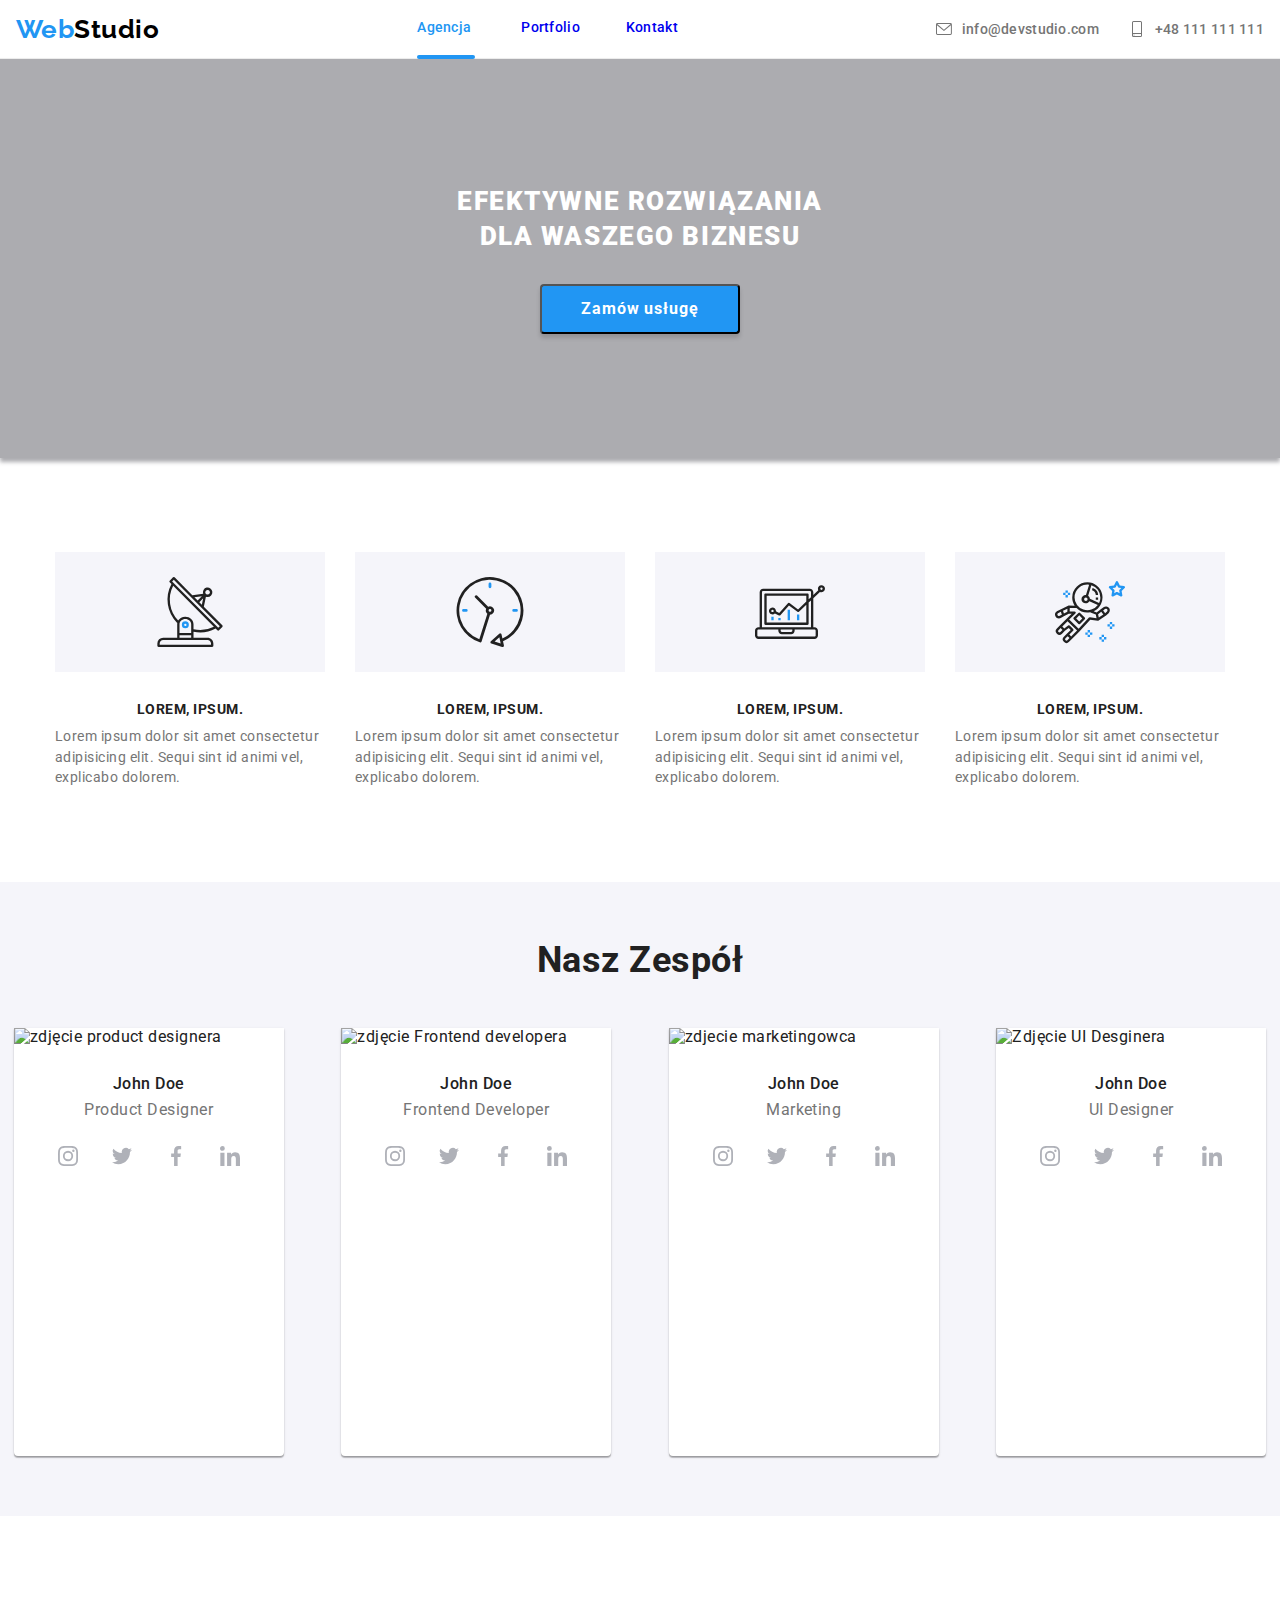
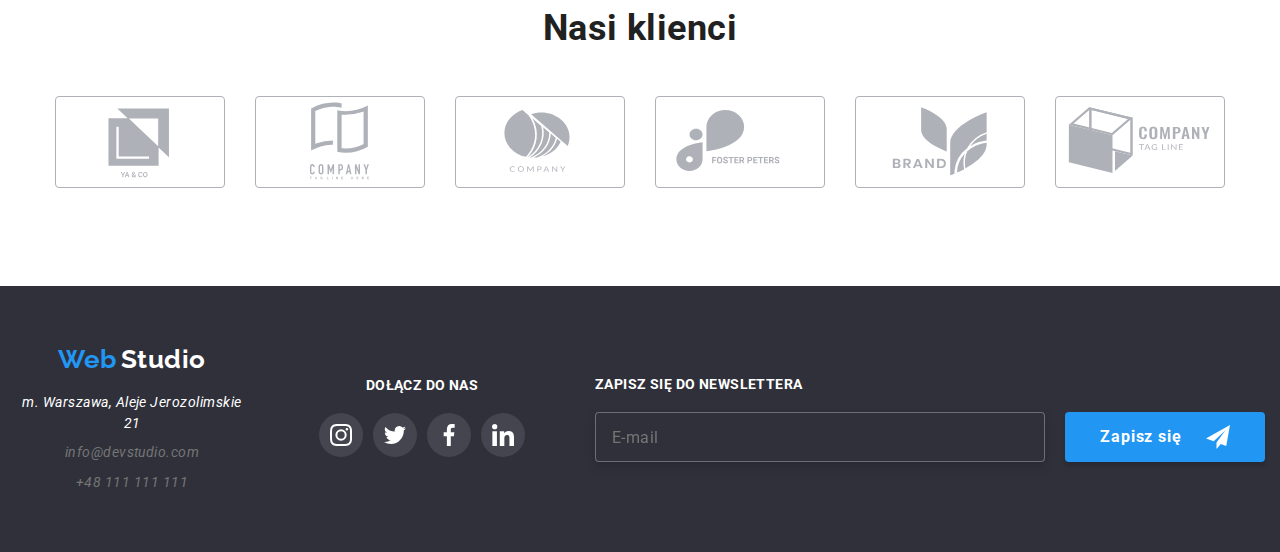
==== commit 10d2378c: "media chyba gotowe" ====
--- a/index.html
+++ b/index.html
@@ -61,10 +61,10 @@
 				<button class="menu-toggle js-open-menu"
          				 aria-expanded="false"
          				 aria-controls="mobile-menu">
-					<svg class="header-btn active-btn">
+					<svg class="mobile-menu header-btn active-btn">
 						<use href="./images/icons.svg#icon-menu"
-							width="24"
-							height="16"
+							width="20"
+							height="20"
 						</use>
 					</svg>
 				</button>
@@ -79,61 +79,61 @@
 			<section class="section">
 				<div class="container">
 					<ul class="strengths">
-						<li class="zxc">
-							<div class="strengths--icon">
+						<li class="strengths-list">
+							<div class="strengths-list--icon">
 								<svg width="70" height="70">
 									<use
 										href="./images/icons.svg#icon-antenna-1"
 									></use>
 								</svg>
 							</div>
-							<p class="strengths__title">Lorem, ipsum.</p>
-							<p class="strengths__description">
+							<p class="strengths-list__title">Lorem, ipsum.</p>
+							<p class="strengths-list__description">
 								Lorem ipsum dolor sit amet consectetur adipisicing elit. Sequi
 								sint id animi vel, explicabo dolorem.
 							</p>
 							
 						</li>
-						<li class="zxc">
-							<div class="strengths--icon">
+						<li class="strengths-list">
+							<div class="strengths-list--icon">
 								<svg width="70" height="70">
 									<use
 										href="./images/icons.svg#icon-clock-1"
 									></use>
 								</svg>
 							</div>
-							<p class="strengths__title">Lorem, ipsum.</p>
-							<p class="strengths__description">
+							<p class="strengths-list__title">Lorem, ipsum.</p>
+							<p class="strengths-list__description">
 								Lorem ipsum dolor sit amet consectetur adipisicing elit. Sequi
 								sint id animi vel, explicabo dolorem.
 							</p>
 						
 						</li>
-						<li class="zxc">
-							<div class="strengths--icon">
+						<li class="strengths-list">
+							<div class="strengths-list--icon">
 								<svg width="70" height="70">
 									<use
 										href="./images/icons.svg#icon-diagram-1"
 									></use>
 								</svg>
 							</div>
-							<p class="strengths__title">Lorem, ipsum.</p>
-							<p class="strengths__description">
+							<p class="strengths-list__title">Lorem, ipsum.</p>
+							<p class="strengths-list__description">
 								Lorem ipsum dolor sit amet consectetur adipisicing elit. Sequi
 								sint id animi vel, explicabo dolorem.
 							</p>
 							
 						</li>
-						<li class="zxc">
-							<div class="strengths--icon">
+						<li class="strengths-list">
+							<div class="strengths-list--icon">
 								<svg width="70" height="70">
 									<use
 										href="./images/icons.svg#icon-astronaut-1"
 									></use>
 								</svg>
 							</div>
-							<p class="strengths__title">Lorem, ipsum.</p>
-							<p class="strengths__description">
+							<p class="strengths-list__title">Lorem, ipsum.</p>
+							<p class="strengths-list__description">
 								Lorem ipsum dolor sit amet consectetur adipisicing elit. Sequi
 								sint id animi vel, explicabo dolorem.
 							</p>
@@ -640,25 +640,25 @@
        			 
       		</button>
 				<div>
-     				<ul class="mobile-contacts">
-						<li><a href="#" class="mobile-contacts__link">Agencja</a></li>
-						<li><a href="./portfolio.html" class="mobile-contacts__link">Portfolio</a></li>
-       					<li><a href="#" class="mobile-contacts__link">Kontakt</a></li>
+     				<ul class="mobile-menu list-pages">
+						<li><a href="#" class="list-pages__link">Agencja</a></li>
+						<li><a href="./portfolio.html" class="list-pages__link">Portfolio</a></li>
+       					<li><a href="#" class="list-pages__link">Kontakt</a></li>
      				</ul>
-					<ul class="qwe">
-						<li>
-							<a class="mobile-menu__phone" href="tel:+48111111111" >+48 111 	111 111
+					<ul class="mobile-menu list-contacts">
+						<li>
+							<a class="list-contacts__phone" href="tel:+48111111111" >+48 111 	111 111
 							</a>
 						</li>
-						<li><a class="mobile-menu__mail" href="mailto:info@devstudio.com">info@devstudio.com
+						<li><a class="list-contacts__mail" href="mailto:info@devstudio.com">info@devstudio.com
 							</a>
 						</li>
 					</ul>
-					<ul class="mobile">
-						<li><a class="mobile-contacts__social" href="">Instagram</a></li>
-						<li><a class="mobile-contacts__social" href="">Twitter</a></li>
-						<li><a class="mobile-contacts__social" href="">Facebook</a></li>
-						<li><a class="mobile-contacts__social" href="">LinkedIn</a></li>
+					<ul class="mobile-menu list-social">
+						<li class="list-social__item"><a class="list-social__item--link" href="">Instagram</a></li>
+						<li class="list-social__item"><a class="list-social__item--link" href="">Twitter</a></li>
+						<li class="list-social__item"><a class="list-social__item--link" href="">Facebook</a></li>
+						<li class="list-social__item"><a class="list-social__item--link" href="">LinkedIn</a></li>
 					</ul>
 				</div>
     	</div>
--- a/css/main.min.css
+++ b/css/main.min.css
@@ -1 +1 @@
-.background{display:flex;justify-content:center;align-items:center;flex-direction:column;max-width:1600px;height:400px;gap:30px;background:rgba(47,48,58,.4) url(../images/bg.jpg);background-repeat:no-repeat;background-size:cover;background-position:center;background-blend-mode:darken;box-shadow:0 4px 4px rgba(47,48,58,.4);border-top:1px solid #ececec}.background__order-button{width:200px;height:50px;font-weight:700;line-height:188%;letter-spacing:.06em;color:#fff;background:#2196f3;box-shadow:0px 4px 4px rgba(0,0,0,.15);border-radius:4px;cursor:pointer}.header{display:flex;justify-content:space-around;align-items:center;margin:0 auto;padding:16px 16px;gap:93px}.header__link{text-decoration:none;color:#000;transition:color 250ms cubic-bezier(0.4, 0, 0.2, 1),fill 250ms cubic-bezier(0.4, 0, 0.2, 1)}.header__link:visited{color:#212121}.header__link:hover,.header__link:focus{color:#2196f3;fill:#2196f3}.header--logo-one{font-weight:700;font-size:26px;font-family:"raleway",sans-serif;line-height:100%;color:#2196f3}.header--logo-two{font-weight:700;font-size:26px;font-family:"raleway",sans-serif;line-height:100%;color:#000}.navigation{display:none}.navigation__portable-menu{width:20px;height:20px}.contacts{display:none}.strengths{display:flex;flex-direction:column;gap:30px;justify-content:center;align-items:center;padding:0 15px}.strengths--icon{display:flex;align-items:center;justify-content:center;width:100%;max-width:354px;height:120px;background-color:#f5f5fa;margin-bottom:30px}.strengths__title{font-weight:700;font-size:14px;line-height:100%;text-align:center;text-transform:uppercase}.strengths__description{margin-top:10px;font-size:14px;line-height:146%;text-align:s;color:#757575}.zxc{display:flex;flex-direction:column;width:100%;align-items:center}.job__section{display:none}.jobs{display:flex;flex-direction:row;flex-wrap:wrap;gap:30px}.jobs__description{display:flex;justify-content:center;align-items:center;flex-direction:row;position:absolute;bottom:0;width:370px;height:70px;background-color:rgba(47,48,58,.8);color:#fff}.jobs__img{padding:0 15px;display:flex;justify-content:center;position:relative}.team{padding:60px 0;background-color:#f5f5fa;width:100%;height:100%}.team__position{display:flex;flex-flow:row wrap;gap:30px}.team__member{margin:0 auto;width:270px;height:428px;background:#fff;box-shadow:0px 1px 3px rgba(0,0,0,.12),0px 1px 1px rgba(0,0,0,.14),0px 2px 1px rgba(0,0,0,.2);border-radius:0px 0px 4px 4px}.team__member--position{display:flex;flex-direction:column;padding-top:30px;gap:10px}.team__member-name{font-weight:500;line-height:100%;text-align:center}.team__member-job{line-height:100%;text-align:center;color:#757575}.team__member-social{display:flex;justify-content:center;margin-top:16px;gap:10px}.team__member-social--icon{fill:#afb1b8;width:44px;height:44px;border-radius:50%;transition:fill,background-color 250ms cubic-bezier(0.4, 0, 0.2, 1);cursor:pointer}.team__member-social--icon:hover,.team__member-social--icon:focus{background-color:#2196f3;fill:#fff}.partners{display:flex;flex-direction:row;justify-content:center;flex-wrap:wrap;gap:30px}.partners__box{width:170px;height:92px;border:1px solid #afb1b8;border-radius:4px;fill:#afb1b8;transition:fill 250ms cubic-bezier(0.4, 0, 0.2, 1);cursor:pointer}.partners__box:hover{fill:#2196f3;border-color:#2196f3}.footer{display:flex;flex-direction:column;justify-content:center;padding:60px 15px;text-align:center;width:100%;height:100%;gap:70px;background-color:#2f303a}.footer__contacts{display:flex;flex-direction:column;align-self:center}.logo{text-decoration:none;padding-bottom:20px}.logo--three{color:#fff;font-weight:700;font-size:26px;font-family:"raleway",sans-serif;line-height:100%}.address{display:flex;flex-direction:column;gap:9px;font-size:14px;line-height:146%;color:#fff}.address__contacts{font-weight:400;font-size:14px;line-height:171%;letter-spacing:.03em}.address__link{text-decoration:none;color:#757575;transition:color 250ms cubic-bezier(0.4, 0, 0.2, 1),fill 250ms cubic-bezier(0.4, 0, 0.2, 1)}.address__link:visited{color:#212121}.address__link:hover,.address__link:focus{color:#2196f3;fill:#2196f3}.join-us{display:flex;flex-direction:column;align-self:center}.join-us--text{padding-bottom:20px;font-weight:700;font-size:14px;line-height:16px;letter-spacing:.03em;text-transform:uppercase;color:#fff}.social-list{display:flex;flex-direction:row;gap:10px}.social-list--icons{background-color:rgba(255,255,255,.1);color:#757575;width:44px;height:44px;border-radius:50%;cursor:pointer;fill:#fff;transition:background-color 250ms cubic-bezier(0.4, 0, 0.2, 1)}.social-list--icons:hover,.social-list--icons:focus{background-color:#2196f3}.newsletter{display:flex;flex-direction:column;align-self:center}.newsletter p{padding-bottom:20px;font-weight:700;font-size:14px;line-height:16px;letter-spacing:.03em;text-transform:uppercase;color:#fff}.newsletter__form{display:flex;flex-direction:column;gap:20px}.newsletter__form button{margin:auto;display:flex;justify-content:center;align-items:center;flex-direction:row;width:200px;height:50px;gap:24px;font-weight:700;font-size:16px;line-height:30px;letter-spacing:.06em;color:#fff;fill:#fff;background:#2196f3;box-shadow:0px 4px 4px rgba(0,0,0,.15);border-radius:4px;border:none;cursor:pointer}.newsletter__form input{background-color:#2f303a;color:rgba(255,255,255,.6);min-width:290px;max-width:450px;width:calc(100vw - 30px);margin:0 auto;padding-left:16px;height:50px;font-weight:400;font-size:16px;line-height:125%;letter-spacing:.03em;border:1px solid rgba(255,255,255,.3);filter:drop-shadow(0px 4px 4px rgba(0, 0, 0, 0.15));border-radius:4px}.newsletter__submit-icon{width:24px;height:24px}.backdrop{position:fixed;left:0;top:0;width:100%;height:100%;background-color:rgba(0,0,0,.1);transition:transform .5s,opacity .5s,visibility .5s;transform:translateX(0) translateY(0) scale(1);opacity:1;visibility:visible}.close-btn{position:absolute;top:8px;right:8px;width:30px;height:30px;background-color:#fff;border:1px solid rgba(0,0,0,.1);border-radius:50%;cursor:pointer}.close-btn:hover,.close-btn:focus{color:#2196f3}.is-hidden{opacity:0;visibility:hidden;pointer-events:none;opacity:0}.modal{position:absolute;top:50%;left:50%;transform:translate(-50%, -50%);padding:0 40px;width:100%;max-width:450px;min-height:581px;background-color:#fff}.modal__agrement{display:flex;flex-direction:row-reverse;flex-wrap:nowrap;gap:8px}.modal__agrement--blue-text{color:#2196f3}.modal__agrement span{font-weight:400;font-size:12px;line-height:171%;letter-spacing:.03em;color:#757575}.modal__agrement--checkbox{display:flex;align-self:center;width:16px;height:15px}.modal__text{display:flex;flex-direction:column;position:relative;margin-bottom:10px;font-weight:400;font-size:12px;line-height:14px;letter-spacing:.01em;color:#757575}.modal__input{display:inline-block;margin-top:4px;padding-left:42px;width:100%;height:40px;border:1px solid rgba(33,33,33,.2);border-radius:4px;transition:border-color 250ms cubic-bezier(0.4, 0, 0.2, 1)}.modal__input--icon{position:absolute;bottom:11px;margin-left:12px;width:18px;height:18px;fill:#000;transition:fill 250ms cubic-bezier(0.4, 0, 0.2, 1)}.modal__textarea{margin-top:4px;padding-top:12px;padding-left:16px;width:100%;resize:none;border:1px solid rgba(33,33,33,.2);border-radius:4px;transition:border-color 250ms cubic-bezier(0.4, 0, 0.2, 1)}.modal__submit-btn{display:flex;justify-content:center;align-items:center;flex-direction:row;margin:30px auto;width:200px;height:50px;font-weight:700;font-size:16px;line-height:188%;letter-spacing:.06em;color:#fff;background-color:#2196f3;box-shadow:0px 4px 4px rgba(0,0,0,.15);border-radius:4px;border:none;cursor:pointer}.modal__input:focus,.modal__input:active,.modal__textarea:active,.modal__textarea:focus{outline-style:none;border-color:#2196f3}.modal__input:focus+.modal__input--icon,.modal__input:active+.modal__input--icon{fill:#2196f3}.filter{display:flex;flex-direction:row;justify-content:center;flex-wrap:wrap;gap:8px}.filter__button{width:121px;height:38px;text-align:center;font-weight:500;font-size:16px;line-height:139%;letter-spacing:.03em;background-color:#f5f5fa;border-radius:4px;border:0;cursor:pointer;transition:box-shadow,color,background-color 250ms cubic-bezier(0.4, 0, 0.2, 1)}.filter__button:focus,.filter__button:hover,.filter__button:active{background-color:#2196f3;border-radius:4px;color:#fff;box-shadow:0px 4px 4px rgba(0,0,0,.25)}.card{display:flex;flex-wrap:wrap;padding-bottom:94px;gap:30px;-moz-column-gap:30px;column-gap:30px}.card__item{margin:0 auto;display:block;position:relative;overflow:hidden;border:1px solid #eee;cursor:pointer;transition:box-shadow 250ms cubic-bezier(0.4, 0, 0.2, 1)}.card__item:hover{box-shadow:0px 1px 1p rgba(0,0,0,.12),0px 4px 4px rgba(0,0,0,.06),1px 4px 6px rgba(0,0,0,.16)}.card__item:hover .card__item--overlay{transform:translateY(0)}.card__item img{display:block}.card__item--overlay{display:flex;align-items:center;position:absolute;top:0;left:0;width:100%;height:294px;transform:translateY(100%);transition:transform 250ms cubic-bezier(0.4, 0, 0.2, 1);background-color:#2196f3}.card__item--overlay p{color:#fff;font-weight:400;font-size:18px;line-height:156%;letter-spacing:.03em;padding:0 35px}.card__description{display:flex;flex-direction:column;position:relative;padding:24px 20px;gap:4px;z-index:3;background-color:#fff}.card__description h3{font-weight:700;font-size:18px;line-height:200%;letter-spacing:.06em}.card__description p{font-weight:400;font-size:16px;line-height:188%;letter-spacing:.03em}*{margin:0;padding:0;box-sizing:border-box;list-style:none;text-decoration:none}body{letter-spacing:.03em;font-weight:400;font-size:16px;letter-spacing:.03em;color:#212121;font-family:"Roboto",sans-serif}.container{margin:0 auto;width:100%}.section{margin:94px 0}h1{text-align:center;align-items:center;font-weight:900;font-size:26px;line-height:136%;letter-spacing:.06em;text-transform:uppercase;color:#fff}h2{font-weight:700;font-size:36px;line-height:100%;text-align:center;margin-bottom:50px}h4{font-weight:700;font-size:20px;line-height:23px;text-align:center;letter-spacing:.03em;color:#212121;padding:39px 0 12px 0}@media only screen and (min-width: 768px)and (max-width: 1200px){.header-btn{display:none}.navigation{display:flex;align-items:center}.navigation__list{display:flex;gap:46px}.navigation__list-item{font-weight:500;font-size:14px;line-height:100%;letter-spacing:.02em}.navigation--active-site{color:#2196f3}.navigation--active-site::after{content:"";position:relative;display:block;top:29px;width:58px;height:4px;background-color:#2196f3;border-radius:2px}.contacts{display:flex;flex-direction:column;gap:10px}.contacts__link{display:flex;flex-direction:row;align-items:center;gap:10px;font-weight:500;font-size:14px;line-height:100%;letter-spacing:.02em;color:#757575;fill:#757575}.contacts__link--icon{width:16px;height:16px}}.menu-toggle{min-height:40px;min-width:40px;display:flex;align-items:center;justify-content:center;margin:0;padding:0;background-color:rgba(0,0,0,0);cursor:pointer;border:none;border-radius:50%;outline:none}.menu-container{position:fixed;top:0;left:0;width:100vw;height:100vh;padding:48px 40px;background-color:#fff;z-index:10;transform:translateX(100%);transition:transform 250ms ease-in-out}.menu-container.is-open{transform:translateX(0)}.menu-container .menu-toggle{position:absolute;top:16px;right:16px;color:#212121}.mobile-contacts{display:flex;flex-direction:column;gap:36px;list-style:none}.mobile-contacts__link{display:flex;flex-direction:column;color:#212121;text-decoration:none;font-weight:500;font-size:40px;line-height:47px;letter-spacing:.02em;color:#212121}.mobile-contacts__link:hover,.mobile-contacts__link:focus{color:#2196f3}.mobile-contacts__social{font-weight:500;font-size:18px;line-height:122%;letter-spacing:.02em;color:#2196f3}.mobile-contacts__social:not(:first-child):before{content:"";margin-right:10px;width:2px;height:22px;background-color:#757575}.mobile{position:absolute;bottom:48px;display:flex;flex-direction:row;gap:10px}.mobile-menu__phone{font-weight:500;font-size:34px;line-height:40px;letter-spacing:.02em;color:#2196f3}.mobile-menu__mail{font-weight:500;font-size:24px;line-height:28px;letter-spacing:.02em;color:#757575}.qwe{position:absolute;bottom:134px;display:flex;flex-direction:column;gap:32px}.active-btn{width:20px;height:20px}.active-btn:hover,.active-btn:focus{fill:#2196f3}/*# sourceMappingURL=main.min.css.map */+.background{display:flex;justify-content:center;align-items:center;flex-direction:column;max-width:1600px;height:400px;gap:30px;background:rgba(47,48,58,.4) url(../images/bg.jpg);background-repeat:no-repeat;background-size:cover;background-position:center;background-blend-mode:darken;box-shadow:0 4px 4px rgba(47,48,58,.4);border-top:1px solid #ececec}.background__order-button{width:200px;height:50px;font-weight:700;line-height:188%;letter-spacing:.06em;color:#fff;background:#2196f3;box-shadow:0px 4px 4px rgba(0,0,0,.15);border-radius:4px;cursor:pointer}.header{display:flex;justify-content:space-between;align-items:center;padding:16px 16px}.header__link{text-decoration:none;color:#000;transition:color 250ms cubic-bezier(0.4, 0, 0.2, 1),fill 250ms cubic-bezier(0.4, 0, 0.2, 1)}.header__link:visited{color:#212121}.header__link:hover,.header__link:focus{color:#2196f3;fill:#2196f3}.header--logo-one{font-weight:700;font-size:26px;font-family:"raleway",sans-serif;line-height:100%;color:#2196f3}.header--logo-two{font-weight:700;font-size:26px;font-family:"raleway",sans-serif;line-height:100%;color:#000}.navigation{display:none}.navigation__portable-menu{width:20px;height:20px}.contacts{display:none}.strengths{display:flex;flex-direction:column;gap:30px;justify-content:center;align-items:center;padding:0 15px}.strengths-list{flex-direction:column;width:100%;max-width:450px;align-items:center}.strengths-list--icon{display:flex;align-items:center;justify-content:center;width:100%;max-width:450px;height:120px;background-color:#f5f5fa;margin-bottom:30px}.strengths-list__title{font-weight:700;font-size:14px;line-height:100%;text-align:center;text-transform:uppercase}.strengths-list__description{margin-top:10px;font-size:14px;line-height:146%;text-align:s;color:#757575}.job__section{display:none}.jobs{display:flex;flex-direction:row;flex-wrap:wrap;gap:30px}.jobs__description{display:flex;justify-content:center;align-items:center;flex-direction:row;position:absolute;bottom:0;width:370px;height:70px;background-color:rgba(47,48,58,.8);color:#fff}.jobs__img{padding:0 15px;display:flex;justify-content:center;position:relative}.team{padding:60px 0;background-color:#f5f5fa;width:100%;height:100%}.team__position{display:flex;flex-flow:row wrap;gap:30px}.team__member{margin:0 auto;width:270px;height:428px;background:#fff;box-shadow:0px 1px 3px rgba(0,0,0,.12),0px 1px 1px rgba(0,0,0,.14),0px 2px 1px rgba(0,0,0,.2);border-radius:0px 0px 4px 4px}.team__member--position{display:flex;flex-direction:column;padding-top:30px;gap:10px}.team__member-name{font-weight:500;line-height:100%;text-align:center}.team__member-job{line-height:100%;text-align:center;color:#757575}.team__member-social{display:flex;justify-content:center;margin-top:16px;gap:10px}.team__member-social--icon{fill:#afb1b8;width:44px;height:44px;border-radius:50%;transition:fill,background-color 250ms cubic-bezier(0.4, 0, 0.2, 1);cursor:pointer}.team__member-social--icon:hover,.team__member-social--icon:focus{background-color:#2196f3;fill:#fff}.partners{display:flex;flex-direction:row;justify-content:center;flex-wrap:wrap;gap:30px}.partners__box{width:170px;height:92px;border:1px solid #afb1b8;border-radius:4px;fill:#afb1b8;transition:fill 250ms cubic-bezier(0.4, 0, 0.2, 1);cursor:pointer}.partners__box:hover{fill:#2196f3;border-color:#2196f3}.footer{display:flex;flex-direction:column;justify-content:center;padding:60px 15px;text-align:center;width:100%;height:100%;gap:70px;background-color:#2f303a}.footer__contacts{display:flex;flex-direction:column;align-self:center}.logo{text-decoration:none;padding-bottom:20px}.logo--three{color:#fff;font-weight:700;font-size:26px;font-family:"raleway",sans-serif;line-height:100%}.address{display:flex;flex-direction:column;gap:9px;font-size:14px;line-height:146%;color:#fff}.address__contacts{font-weight:400;font-size:14px;line-height:171%;letter-spacing:.03em}.address__link{text-decoration:none;color:#757575;transition:color 250ms cubic-bezier(0.4, 0, 0.2, 1),fill 250ms cubic-bezier(0.4, 0, 0.2, 1)}.address__link:visited{color:#212121}.address__link:hover,.address__link:focus{color:#2196f3;fill:#2196f3}.join-us{display:flex;flex-direction:column;align-self:center}.join-us--text{padding-bottom:20px;font-weight:700;font-size:14px;line-height:16px;letter-spacing:.03em;text-transform:uppercase;color:#fff}.social-list{display:flex;flex-direction:row;gap:10px}.social-list--icons{background-color:rgba(255,255,255,.1);color:#757575;width:44px;height:44px;border-radius:50%;cursor:pointer;fill:#fff;transition:background-color 250ms cubic-bezier(0.4, 0, 0.2, 1)}.social-list--icons:hover,.social-list--icons:focus{background-color:#2196f3}.newsletter{display:flex;flex-direction:column;align-self:center}.newsletter p{padding-bottom:20px;font-weight:700;font-size:14px;line-height:16px;letter-spacing:.03em;text-transform:uppercase;color:#fff}.newsletter__form{display:flex;flex-direction:column;gap:20px}.newsletter__form button{margin:auto;display:flex;justify-content:center;align-items:center;flex-direction:row;width:200px;height:50px;gap:24px;font-weight:700;font-size:16px;line-height:30px;letter-spacing:.06em;color:#fff;fill:#fff;background:#2196f3;box-shadow:0px 4px 4px rgba(0,0,0,.15);border-radius:4px;border:none;cursor:pointer}.newsletter__form input{background-color:#2f303a;color:rgba(255,255,255,.6);min-width:290px;max-width:450px;width:calc(100vw - 30px);margin:0 auto;padding-left:16px;height:50px;font-weight:400;font-size:16px;line-height:125%;letter-spacing:.03em;border:1px solid rgba(255,255,255,.3);filter:drop-shadow(0px 4px 4px rgba(0, 0, 0, 0.15));border-radius:4px}.newsletter__submit-icon{width:24px;height:24px}.backdrop{position:fixed;left:0;top:0;width:100%;height:100%;background-color:rgba(0,0,0,.1);transition:transform .5s,opacity .5s,visibility .5s;transform:translateX(0) translateY(0) scale(1);opacity:1;visibility:visible}.close-btn{position:absolute;top:8px;right:8px;width:30px;height:30px;background-color:#fff;border:1px solid rgba(0,0,0,.1);border-radius:50%;cursor:pointer}.close-btn:hover,.close-btn:focus{color:#2196f3}.is-hidden{opacity:0;visibility:hidden;pointer-events:none;opacity:0}.modal{position:absolute;top:50%;left:50%;transform:translate(-50%, -50%);padding:0 40px;width:100%;max-width:450px;min-height:581px;background-color:#fff}.modal__agrement{display:flex;flex-direction:row-reverse;flex-wrap:nowrap;gap:8px}.modal__agrement--blue-text{color:#2196f3}.modal__agrement span{font-weight:400;font-size:12px;line-height:171%;letter-spacing:.03em;color:#757575}.modal__agrement--checkbox{display:flex;align-self:center;width:16px;height:15px}.modal__text{display:flex;flex-direction:column;position:relative;margin-bottom:10px;font-weight:400;font-size:12px;line-height:14px;letter-spacing:.01em;color:#757575}.modal__input{display:inline-block;margin-top:4px;padding-left:42px;width:100%;height:40px;border:1px solid rgba(33,33,33,.2);border-radius:4px;transition:border-color 250ms cubic-bezier(0.4, 0, 0.2, 1)}.modal__input--icon{position:absolute;bottom:11px;margin-left:12px;width:18px;height:18px;fill:#000;transition:fill 250ms cubic-bezier(0.4, 0, 0.2, 1)}.modal__textarea{margin-top:4px;padding-top:12px;padding-left:16px;width:100%;resize:none;border:1px solid rgba(33,33,33,.2);border-radius:4px;transition:border-color 250ms cubic-bezier(0.4, 0, 0.2, 1)}.modal__submit-btn{display:flex;justify-content:center;align-items:center;flex-direction:row;margin:30px auto;width:200px;height:50px;font-weight:700;font-size:16px;line-height:188%;letter-spacing:.06em;color:#fff;background-color:#2196f3;box-shadow:0px 4px 4px rgba(0,0,0,.15);border-radius:4px;border:none;cursor:pointer}.modal__input:focus,.modal__input:active,.modal__textarea:active,.modal__textarea:focus{outline-style:none;border-color:#2196f3}.modal__input:focus+.modal__input--icon,.modal__input:active+.modal__input--icon{fill:#2196f3}.filter{display:flex;flex-direction:row;justify-content:center;flex-wrap:wrap;gap:8px}.filter__button{width:121px;height:38px;text-align:center;font-weight:500;font-size:16px;line-height:139%;letter-spacing:.03em;background-color:#f5f5fa;border-radius:4px;border:0;cursor:pointer;transition:box-shadow,color,background-color 250ms cubic-bezier(0.4, 0, 0.2, 1)}.filter__button:focus,.filter__button:hover,.filter__button:active{background-color:#2196f3;border-radius:4px;color:#fff;box-shadow:0px 4px 4px rgba(0,0,0,.25)}.card{display:flex;flex-wrap:wrap;justify-content:center;align-items:center;margin-bottom:94px;padding:0 15px;gap:30px;-moz-column-gap:30px;column-gap:30px}.card__item{display:block;position:relative;overflow:hidden;border:1px solid #eee;cursor:pointer;transition:box-shadow 250ms cubic-bezier(0.4, 0, 0.2, 1)}.card__item:hover{box-shadow:0px 1px 1p rgba(0,0,0,.12),0px 4px 4px rgba(0,0,0,.06),1px 4px 6px rgba(0,0,0,.16)}.card__item:hover .card__item--overlay{transform:translateY(0)}.card__item img{display:block}.card__item--overlay{display:flex;align-items:center;position:absolute;top:0;left:0;width:100%;height:294px;transform:translateY(100%);transition:transform 250ms cubic-bezier(0.4, 0, 0.2, 1);background-color:#2196f3}.card__item--overlay p{color:#fff;font-weight:400;font-size:18px;line-height:156%;letter-spacing:.03em;padding:0 35px}.card__description{display:flex;flex-direction:column;position:relative;padding:24px 20px;gap:4px;z-index:3;background-color:#fff}.card__description h3{font-weight:700;font-size:18px;line-height:200%;letter-spacing:.06em}.card__description p{font-weight:400;font-size:16px;line-height:188%;letter-spacing:.03em}*{margin:0;padding:0;box-sizing:border-box;list-style:none;text-decoration:none}body{letter-spacing:.03em;font-weight:400;font-size:16px;letter-spacing:.03em;color:#212121;font-family:"Roboto",sans-serif;max-width:1600px}.container{margin:0 auto;width:100%}.section{margin:94px 0}h1{text-align:center;align-items:center;font-weight:900;font-size:26px;line-height:136%;letter-spacing:.06em;text-transform:uppercase;color:#fff}h2{font-weight:700;font-size:36px;line-height:100%;text-align:center;margin-bottom:50px}h4{font-weight:700;font-size:20px;line-height:23px;text-align:center;letter-spacing:.03em;color:#212121;padding:39px 0 12px 0}@media only screen and (min-width: 768px)and (max-width: 1199px){.mobile-menu{display:none}.navigation{display:flex;align-items:center;margin-left:auto}.navigation__list{display:flex;gap:46px}.navigation__list-item{font-weight:500;font-size:14px;line-height:100%;letter-spacing:.02em}.navigation--active-site{color:#2196f3}.navigation--active-site::after{content:"";position:relative;display:block;top:29px;width:58px;height:4px;background-color:#2196f3;border-radius:2px}.contacts{display:flex;flex-direction:column;gap:10px;margin-left:auto}.contacts__link{display:flex;flex-direction:row;align-items:center;gap:10px;font-weight:500;font-size:14px;line-height:100%;letter-spacing:.02em;color:#757575;fill:#757575}.contacts__link--icon{width:16px;height:16px}.strengths{flex-direction:row;flex-wrap:wrap}.strengths-list{max-width:354px}.footer{flex-flow:row wrap}}@media only screen and (min-width: 1200px){.mobile-menu{display:none}.navigation{display:flex;align-items:center;margin-left:auto}.navigation__list{display:flex;gap:46px}.navigation__list-item{font-weight:500;font-size:14px;line-height:100%;letter-spacing:.02em}.navigation--active-site{color:#2196f3}.navigation--active-site::after{content:"";position:relative;display:block;top:21px;width:58px;height:4px;background-color:#2196f3;border-radius:2px}.contacts{display:flex;flex-direction:row;gap:30px;margin-left:auto}.contacts__link{display:flex;flex-direction:row;align-items:center;gap:10px;font-weight:500;font-size:14px;line-height:100%;letter-spacing:.02em;color:#757575;fill:#757575}.contacts__link--icon{width:16px;height:16px}.strengths{flex-direction:row;flex-wrap:wrap}.strengths-list{max-width:270px}.footer{flex-flow:row nowrap}.newsletter__form{display:flex;flex-flow:row nowrap}.newsletter p{display:flex}}.menu-toggle{display:flex;align-items:center;justify-content:center;margin:0;padding:0;background-color:rgba(0,0,0,0);cursor:pointer;border:none;border-radius:50%;outline:none}.menu-container{position:fixed;top:0;left:0;width:100vw;height:100vh;padding:48px 0 48px 40px;background-color:#fff;z-index:10;transform:translateX(100%);transition:transform 250ms ease-in-out}.menu-container.is-open{transform:translateX(0)}.menu-container .menu-toggle{position:absolute;top:16px;right:16px;color:#212121}.mobile-menu{text-decoration:none;font-weight:500;letter-spacing:.02em;list-style:none}.list-pages{display:inline-flex;flex-direction:column;gap:36px}.list-pages__link{display:inline;color:#212121;font-size:36px;line-height:47px;color:#212121}.list-pages__link:hover,.list-pages__link:focus{color:#2196f3}.list-contacts{position:absolute;bottom:134px;display:flex;flex-direction:column;gap:32px}.list-contacts__phone{font-size:36px;line-height:40px;color:#2196f3}.list-contacts__mail{font-size:26px;line-height:28px;color:#757575}.list-social{display:flex;flex-flow:row wrap;position:absolute;bottom:48px;display:flex;flex-direction:row;gap:10px}.list-social__item{font-size:18px;line-height:122%;color:#2196f3}.list-social__item--link{color:inherit}.list-social__item:not(:last-child){padding-right:10px;border-right:1px solid rgba(153,151,151,.75)}.active-btn{width:20px;height:20px}.active-btn:hover,.active-btn:focus{fill:#2196f3}/*# sourceMappingURL=main.min.css.map */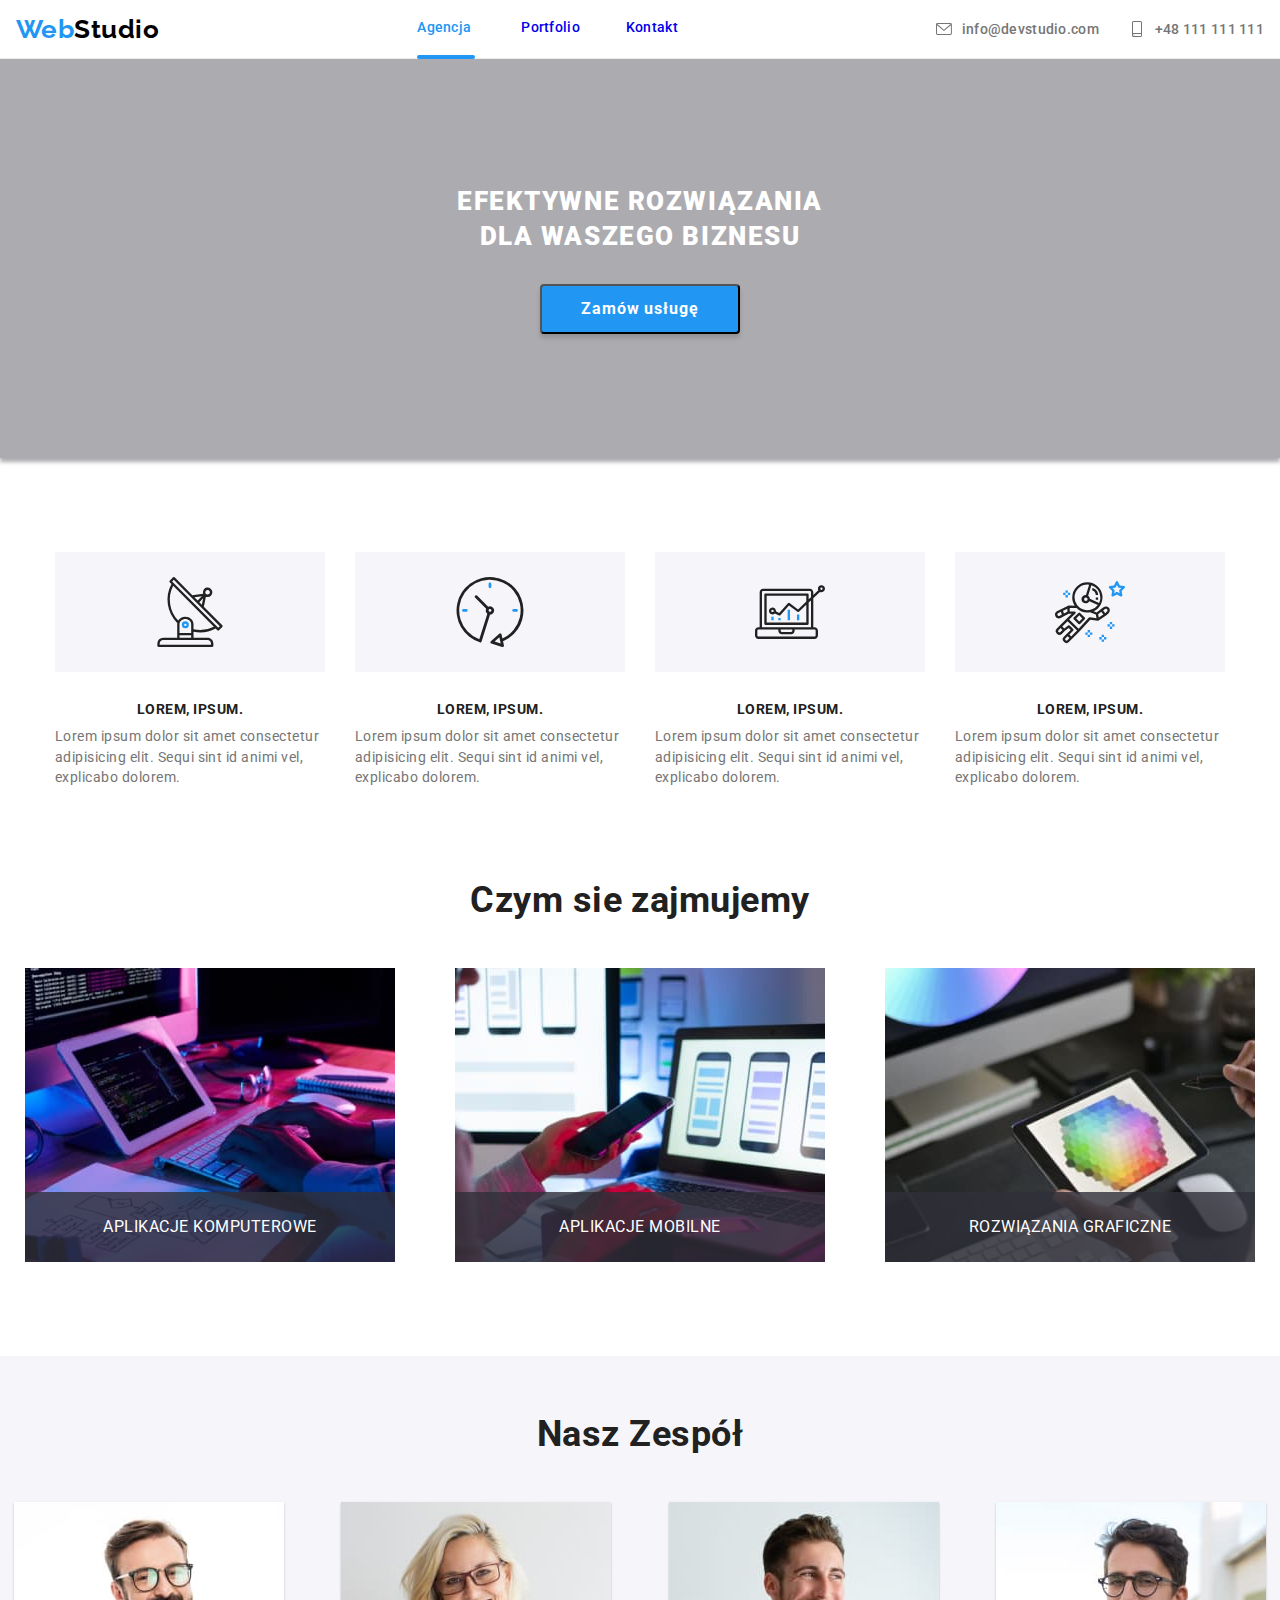
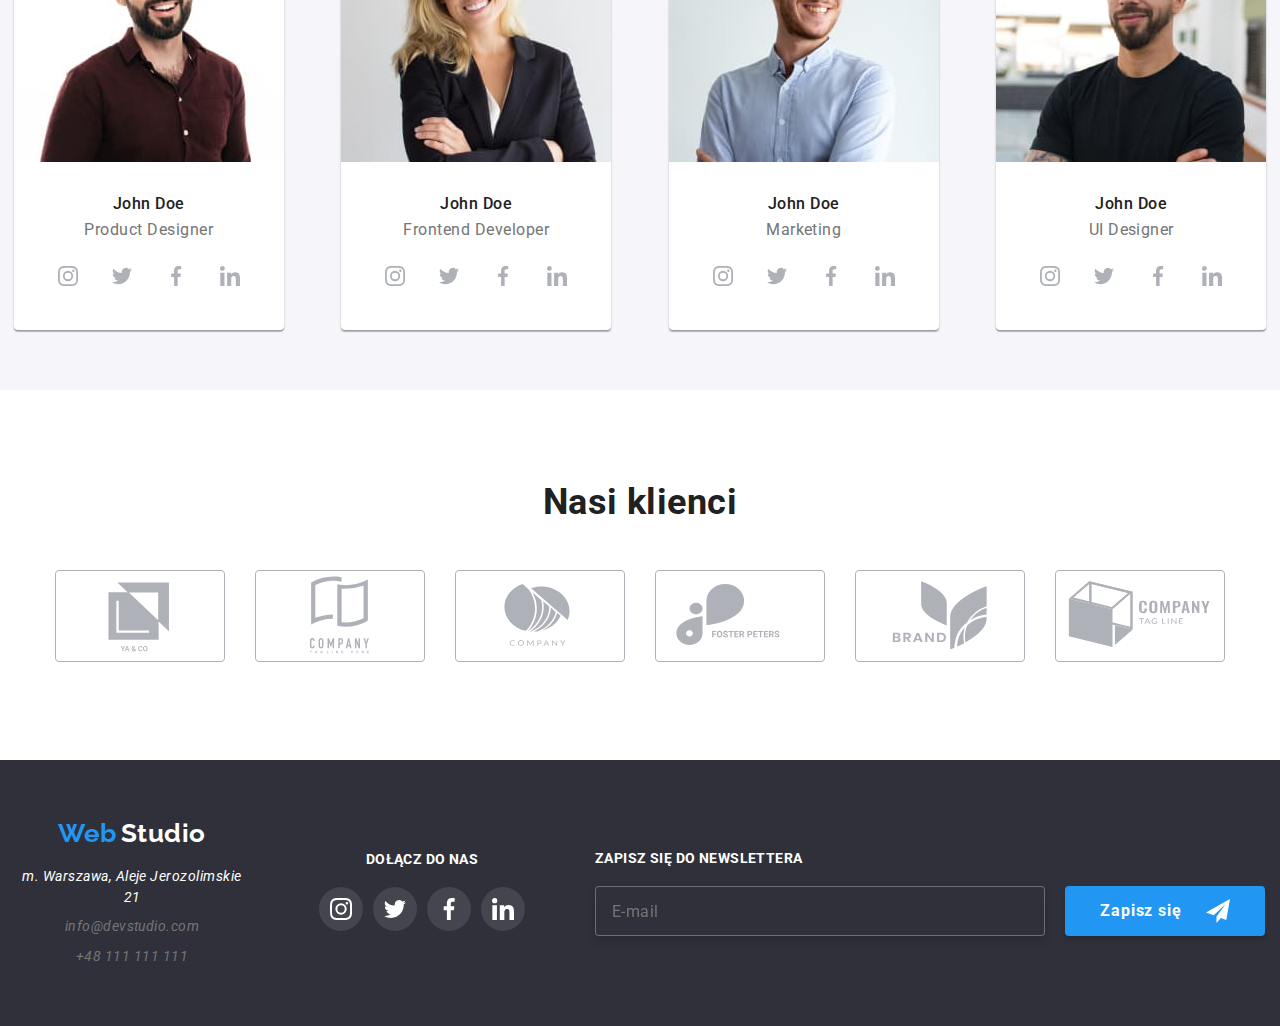
==== commit 5f024d6d: "chyba koniec" ====
--- a/index.html
+++ b/index.html
@@ -11,13 +11,14 @@
 			rel="stylesheet"
 		/>
 		<link rel="stylesheet" href="./css/modern-normalise.css" />
-		<link rel="stylesheet" href="./css/main.min.css">
+		<link rel="stylesheet" href="./css/main.min.css" />
 		<title>Studio</title>
 	</head>
 	<body>
 		<header class="header container">
 			<a class="link" href="./index.html">
-				<span class="header--logo-one">Web</span><span class="header--logo-two">Studio </span>
+				<span class="header--logo-one">Web</span
+				><span class="header--logo-two">Studio </span>
 			</a>
 			<nav class="navigation">
 				<ul class="navigation__list">
@@ -29,12 +30,17 @@
 					<li class="navigation__list-item">
 						<a class="link" href="./portfolio.html">Portfolio</a>
 					</li>
-					<li class="navigation__list-item"><a class="link" href="#">Kontakt</a></li>
+					<li class="navigation__list-item">
+						<a class="link" href="#">Kontakt</a>
+					</li>
 				</ul>
 			</nav>
 			<ul class="contacts">
 				<li>
-					<a class="contacts__link header__link" href="mailto:info@devstudio.com">
+					<a
+						class="contacts__link header__link"
+						href="mailto:info@devstudio.com"
+					>
 						<svg class="contacts__link--icon">
 							<use
 								href="./images/icons.svg#icon-envelope"
@@ -58,19 +64,18 @@
 					</a>
 				</li>
 			</ul>
-				<button class="menu-toggle js-open-menu"
-         				 aria-expanded="false"
-         				 aria-controls="mobile-menu">
-					<svg class="mobile-menu header-btn active-btn">
-						<use href="./images/icons.svg#icon-menu"
-							width="20"
-							height="20"
-						</use>
-					</svg>
-				</button>
+			<button
+				class="menu-toggle js-open-menu"
+				aria-expanded="false"
+				aria-controls="mobile-menu"
+			>
+				<svg class="mobile-menu header-btn active-btn">
+					<use href="./images/icons.svg#icon-menu" width="20" height="20"></use>
+				</svg>
+			</button>
 		</header>
 		<main>
-			<div class="background ">
+			<div class="background">
 				<h1>Efektywne rozwiązania <br />dla waszego biznesu</h1>
 				<button class="background__order-button" type="button" data-modal-open>
 					Zamów usługę
@@ -82,9 +87,7 @@
 						<li class="strengths-list">
 							<div class="strengths-list--icon">
 								<svg width="70" height="70">
-									<use
-										href="./images/icons.svg#icon-antenna-1"
-									></use>
+									<use href="./images/icons.svg#icon-antenna-1"></use>
 								</svg>
 							</div>
 							<p class="strengths-list__title">Lorem, ipsum.</p>
@@ -92,14 +95,11 @@
 								Lorem ipsum dolor sit amet consectetur adipisicing elit. Sequi
 								sint id animi vel, explicabo dolorem.
 							</p>
-							
 						</li>
 						<li class="strengths-list">
 							<div class="strengths-list--icon">
 								<svg width="70" height="70">
-									<use
-										href="./images/icons.svg#icon-clock-1"
-									></use>
+									<use href="./images/icons.svg#icon-clock-1"></use>
 								</svg>
 							</div>
 							<p class="strengths-list__title">Lorem, ipsum.</p>
@@ -107,14 +107,11 @@
 								Lorem ipsum dolor sit amet consectetur adipisicing elit. Sequi
 								sint id animi vel, explicabo dolorem.
 							</p>
-						
 						</li>
 						<li class="strengths-list">
 							<div class="strengths-list--icon">
 								<svg width="70" height="70">
-									<use
-										href="./images/icons.svg#icon-diagram-1"
-									></use>
+									<use href="./images/icons.svg#icon-diagram-1"></use>
 								</svg>
 							</div>
 							<p class="strengths-list__title">Lorem, ipsum.</p>
@@ -122,14 +119,11 @@
 								Lorem ipsum dolor sit amet consectetur adipisicing elit. Sequi
 								sint id animi vel, explicabo dolorem.
 							</p>
-							
 						</li>
 						<li class="strengths-list">
 							<div class="strengths-list--icon">
 								<svg width="70" height="70">
-									<use
-										href="./images/icons.svg#icon-astronaut-1"
-									></use>
+									<use href="./images/icons.svg#icon-astronaut-1"></use>
 								</svg>
 							</div>
 							<p class="strengths-list__title">Lorem, ipsum.</p>
@@ -137,7 +131,6 @@
 								Lorem ipsum dolor sit amet consectetur adipisicing elit. Sequi
 								sint id animi vel, explicabo dolorem.
 							</p>
-							
 						</li>
 					</ul>
 				</div>
@@ -149,10 +142,10 @@
 						<li>
 							<figure class="jobs__img">
 								<img
-								src="./images/our-job-1.jpg"
-								alt="osoba pisząca na klawiaturze, przed 2 monitorami oraz tabletem"
-
-							/>
+									src="./images/our-job-1.jpg"
+									alt="osoba pisząca na klawiaturze, przed 2 monitorami oraz tabletem"
+									srcset="our-job-1@2x.jpg 2x"
+								/>
 								<figcaption class="jobs__description">
 									<p>APLIKACJE KOMPUTEROWE</p>
 								</figcaption>
@@ -161,10 +154,10 @@
 						<li>
 							<figure class="jobs__img">
 								<img
-								src="./images/our-job-2.jpg"
-								alt="osoba przed ekranem laptopa i patrząca w telefon"
-
-							/>
+									src="./images/our-job-2.jpg"
+									alt="osoba przed ekranem laptopa i patrząca w telefon"
+									srcset="our-job-2@2x.jpg 2x"
+								/>
 								<figcaption class="jobs__description">
 									<p>APLIKACJE MOBILNE</p>
 								</figcaption>
@@ -173,10 +166,10 @@
 						<li>
 							<figure class="jobs__img">
 								<img
-								src="./images/our-job-3.jpg"
-								alt="osoba patrząca na ekran tabletu przedstawiające palete kolorów"
-
-							/>
+									src="./images/our-job-3.jpg"
+									alt="osoba patrząca na ekran tabletu przedstawiające palete kolorów"
+									srcset="our-job-3@2x.jpg 2x"
+								/>
 								<figcaption class="jobs__description">
 									<p>ROZWIĄZANIA GRAFICZNE</p>
 								</figcaption>
@@ -194,8 +187,7 @@
 								<img
 									src="./images/product-designer.jpg"
 									alt="zdjęcie product designera"
-									width="270"
-									height="260"
+									srcset="product-designer@2x.jpg 2x"
 								/>
 								<figcaption class="team__member--position">
 									<p class="team__member-name">John Doe</p>
@@ -254,15 +246,14 @@
 								<img
 									src="./images/frontend-developer.jpg"
 									alt="zdjęcie Frontend developera"
-									width="270"
-									height="260"
+									srcset="frontend-developer@2x.jpg 2x"
 								/>
 								<figcaption class="team__member--position">
-									<p class=team__member-name>John Doe</p>
+									<p class="team__member-name">John Doe</p>
 									<p class="team__member-job">Frontend Developer</p>
 								</figcaption>
 							</figure>
-							<ul class=team__member-social>
+							<ul class="team__member-social">
 								<li>
 									<svg class="team__member-social--icon">
 										<use
@@ -314,15 +305,14 @@
 								<img
 									src="./images/marketing.jpg"
 									alt="zdjecie marketingowca"
-									width="270"
-									height="260"
+									srcset="marketing@2x.jpg 2x"
 								/>
 								<figcaption class="team__member--position">
-									<p class=team__member-name>John Doe</p>
+									<p class="team__member-name">John Doe</p>
 									<p class="team__member-job">Marketing</p>
 								</figcaption>
 							</figure>
-							<ul class=team__member-social>
+							<ul class="team__member-social">
 								<li>
 									<svg class="team__member-social--icon">
 										<use
@@ -374,15 +364,14 @@
 								<img
 									src="./images/ui-designer.jpg"
 									alt="Zdjęcie UI Desginera"
-									width="270"
-									height="260"
+									srcset="ui-designer@2x.jpg 2x"
 								/>
 								<figcaption class="team__member--position">
-									<p class=team__member-name>John Doe</p>
+									<p class="team__member-name">John Doe</p>
 									<p class="team__member-job">UI Designer</p>
 								</figcaption>
 							</figure>
-							<ul class=team__member-social>
+							<ul class="team__member-social">
 								<li>
 									<svg class="team__member-social--icon">
 										<use
@@ -478,76 +467,80 @@
 				</a>
 				<address class="address">
 					m. Warszawa, Aleje Jerozolimskie 21
-					<a class="adress__contacts address__link" href="mailto:info@devstudio.com"
+					<a
+						class="adress__contacts address__link"
+						href="mailto:info@devstudio.com"
 						>info@devstudio.com</a
 					>
-					<a class="adress__contacts address__link" href="tel:+48111111111">+48 111 111 111</a>
+					<a class="adress__contacts address__link" href="tel:+48111111111"
+						>+48 111 111 111</a
+					>
 				</address>
 			</div>
 			<div class="join-us">
 				<p class="join-us--text">Dołącz do nas</p>
-					<ul class="social-list">
-						<li>
-							<svg class="social-list--icons">
-								<use
-									href="./images/icons.svg#icon-instagram-2"
-									width="22"
-									height="22"
-									x="11"
-									y="11"
-								></use>
-							</svg>
-						</li>
-						<li>
-							<svg class="social-list--icons">
-								<use
-									href="./images/icons.svg#icon-twitter-1"
-									width="22"
-									height="22"
-									x="11"
-									y="11"
-								></use>
-							</svg>
-						</li>
-						<li>
-							<svg class="social-list--icons">
-								<use
-									href="./images/icons.svg#icon-facebook-1"
-									width="22"
-									height="22"
-									x="11"
-									y="11"
-								></use>
-							</svg>
-						</li>
-						<li>
-							<svg class="social-list--icons">
-								<use
-									href="./images/icons.svg#icon-linkedin-1"
-									width="22"
-									height="22"
-									x="11"
-									y="11"
-								></use>
-							</svg>
-						</li>
-					</ul>
+				<ul class="social-list">
+					<li>
+						<svg class="social-list--icons">
+							<use
+								href="./images/icons.svg#icon-instagram-2"
+								width="22"
+								height="22"
+								x="11"
+								y="11"
+							></use>
+						</svg>
+					</li>
+					<li>
+						<svg class="social-list--icons">
+							<use
+								href="./images/icons.svg#icon-twitter-1"
+								width="22"
+								height="22"
+								x="11"
+								y="11"
+							></use>
+						</svg>
+					</li>
+					<li>
+						<svg class="social-list--icons">
+							<use
+								href="./images/icons.svg#icon-facebook-1"
+								width="22"
+								height="22"
+								x="11"
+								y="11"
+							></use>
+						</svg>
+					</li>
+					<li>
+						<svg class="social-list--icons">
+							<use
+								href="./images/icons.svg#icon-linkedin-1"
+								width="22"
+								height="22"
+								x="11"
+								y="11"
+							></use>
+						</svg>
+					</li>
+				</ul>
 			</div>
 			<div class="newsletter">
-					<p>ZAPISZ SIĘ DO NEWSLETTERA</p>
-					<form class="newsletter__form">
-						<input type="text" placeholder="E-mail" name="email" required>
-						<button type="submit">
-							<span>Zapisz się</span>
-							<svg class="newsletter__submit-icon">
-								<use
+				<p>ZAPISZ SIĘ DO NEWSLETTERA</p>
+				<form class="newsletter__form">
+					<input type="text" placeholder="E-mail" name="email" required />
+					<button type="submit">
+						<span>Zapisz się</span>
+						<svg class="newsletter__submit-icon">
+							<use
 								href="./images/icons.svg#icon-send"
 								height="24"
 								width="24"
-								></use>
-							</svg>
-						</button>
-					</form>
+							></use>
+						</svg>
+					</button>
+				</form>
 			</div>
 		</footer>
 		<div class="backdrop is-hidden" data-modal>
@@ -564,7 +557,6 @@
 								width="18"
 							></use>
 						</svg>
-						
 					</label>
 					<label class="modal__text">
 						Telefon
@@ -585,13 +577,13 @@
 					<label class="modal__text">
 						Email
 						<input class="modal__input" type="text" name="email" required />
-							<svg class="modal__input--icon">
-								<use
-									href="./images/icons.svg#icon-email"
-									height="18"
-									width="18"
-								</use>
-							</svg>
+						<svg class="modal__input--icon">
+							<use
+								href="./images/icons.svg#icon-email"
+								height="18"
+								width="18"
+							></use>
+						</svg>
 					</label>
 					<label class="modal__text">
 						Komentarz
@@ -608,11 +600,15 @@
 						<span>
 							Oświadczam iż akcpetuje
 							<span
-								><a class="modal__agrement--blue-text" href="#" target="_blank">Regulamin</a></span
+								><a class="modal__agrement--blue-text" href="#" target="_blank"
+									>Regulamin</a
+								></span
 							>
 							i
 							<span
-								><a class="modal__agrement--blue-text" href="#" target="_blank">Polityke Prywatności</a></span
+								><a class="modal__agrement--blue-text" href="#" target="_blank"
+									>Polityke Prywatności</a
+								></span
 							>
 						</span>
 						<input
@@ -627,41 +623,53 @@
 				<button type="button" class="close-btn" data-modal-close>X</button>
 			</div>
 		</div>
-	
+
 		<div class="menu-container js-menu-container" id="mobile-menu">
-      		<button class="menu-toggle js-close-menu">
-       			<svg class="active-btn">
-					<use href="./images/icons.svg#icon-close"
-					width="19"
-					height="19">
-
-					</use>
-				</svgc>
-       			 
-      		</button>
-				<div>
-     				<ul class="mobile-menu list-pages">
-						<li><a href="#" class="list-pages__link">Agencja</a></li>
-						<li><a href="./portfolio.html" class="list-pages__link">Portfolio</a></li>
-       					<li><a href="#" class="list-pages__link">Kontakt</a></li>
-     				</ul>
-					<ul class="mobile-menu list-contacts">
-						<li>
-							<a class="list-contacts__phone" href="tel:+48111111111" >+48 111 	111 111
-							</a>
-						</li>
-						<li><a class="list-contacts__mail" href="mailto:info@devstudio.com">info@devstudio.com
-							</a>
-						</li>
-					</ul>
-					<ul class="mobile-menu list-social">
-						<li class="list-social__item"><a class="list-social__item--link" href="">Instagram</a></li>
-						<li class="list-social__item"><a class="list-social__item--link" href="">Twitter</a></li>
-						<li class="list-social__item"><a class="list-social__item--link" href="">Facebook</a></li>
-						<li class="list-social__item"><a class="list-social__item--link" href="">LinkedIn</a></li>
-					</ul>
-				</div>
-    	</div>
+			<button class="menu-toggle js-close-menu">
+				<svg class="active-btn">
+					<use
+						href="./images/icons.svg#icon-close"
+						width="19"
+						height="19"
+					></use>
+				</svg>
+			</button>
+			<div>
+				<ul class="mobile-menu list-pages">
+					<li><a href="#" class="list-pages__link">Agencja</a></li>
+					<li>
+						<a href="./portfolio.html" class="list-pages__link">Portfolio</a>
+					</li>
+					<li><a href="#" class="list-pages__link">Kontakt</a></li>
+				</ul>
+				<ul class="mobile-menu list-contacts">
+					<li>
+						<a class="list-contacts__phone" href="tel:+48111111111"
+							>+48 111 111 111
+						</a>
+					</li>
+					<li>
+						<a class="list-contacts__mail" href="mailto:info@devstudio.com"
+							>info@devstudio.com
+						</a>
+					</li>
+				</ul>
+				<ul class="mobile-menu list-social">
+					<li class="list-social__item">
+						<a class="list-social__item--link" href="">Instagram</a>
+					</li>
+					<li class="list-social__item">
+						<a class="list-social__item--link" href="">Twitter</a>
+					</li>
+					<li class="list-social__item">
+						<a class="list-social__item--link" href="">Facebook</a>
+					</li>
+					<li class="list-social__item">
+						<a class="list-social__item--link" href="">LinkedIn</a>
+					</li>
+				</ul>
+			</div>
+		</div>
 		<script src="./js/modal.js"></script>
 		<script src="./js/mobile-menu.js"></script>
 	</body>
--- a/css/main.min.css
+++ b/css/main.min.css
@@ -1 +1 @@
-.background{display:flex;justify-content:center;align-items:center;flex-direction:column;max-width:1600px;height:400px;gap:30px;background:rgba(47,48,58,.4) url(../images/bg.jpg);background-repeat:no-repeat;background-size:cover;background-position:center;background-blend-mode:darken;box-shadow:0 4px 4px rgba(47,48,58,.4);border-top:1px solid #ececec}.background__order-button{width:200px;height:50px;font-weight:700;line-height:188%;letter-spacing:.06em;color:#fff;background:#2196f3;box-shadow:0px 4px 4px rgba(0,0,0,.15);border-radius:4px;cursor:pointer}.header{display:flex;justify-content:space-between;align-items:center;padding:16px 16px}.header__link{text-decoration:none;color:#000;transition:color 250ms cubic-bezier(0.4, 0, 0.2, 1),fill 250ms cubic-bezier(0.4, 0, 0.2, 1)}.header__link:visited{color:#212121}.header__link:hover,.header__link:focus{color:#2196f3;fill:#2196f3}.header--logo-one{font-weight:700;font-size:26px;font-family:"raleway",sans-serif;line-height:100%;color:#2196f3}.header--logo-two{font-weight:700;font-size:26px;font-family:"raleway",sans-serif;line-height:100%;color:#000}.navigation{display:none}.navigation__portable-menu{width:20px;height:20px}.contacts{display:none}.strengths{display:flex;flex-direction:column;gap:30px;justify-content:center;align-items:center;padding:0 15px}.strengths-list{flex-direction:column;width:100%;max-width:450px;align-items:center}.strengths-list--icon{display:flex;align-items:center;justify-content:center;width:100%;max-width:450px;height:120px;background-color:#f5f5fa;margin-bottom:30px}.strengths-list__title{font-weight:700;font-size:14px;line-height:100%;text-align:center;text-transform:uppercase}.strengths-list__description{margin-top:10px;font-size:14px;line-height:146%;text-align:s;color:#757575}.job__section{display:none}.jobs{display:flex;flex-direction:row;flex-wrap:wrap;gap:30px}.jobs__description{display:flex;justify-content:center;align-items:center;flex-direction:row;position:absolute;bottom:0;width:370px;height:70px;background-color:rgba(47,48,58,.8);color:#fff}.jobs__img{padding:0 15px;display:flex;justify-content:center;position:relative}.team{padding:60px 0;background-color:#f5f5fa;width:100%;height:100%}.team__position{display:flex;flex-flow:row wrap;gap:30px}.team__member{margin:0 auto;width:270px;height:428px;background:#fff;box-shadow:0px 1px 3px rgba(0,0,0,.12),0px 1px 1px rgba(0,0,0,.14),0px 2px 1px rgba(0,0,0,.2);border-radius:0px 0px 4px 4px}.team__member--position{display:flex;flex-direction:column;padding-top:30px;gap:10px}.team__member-name{font-weight:500;line-height:100%;text-align:center}.team__member-job{line-height:100%;text-align:center;color:#757575}.team__member-social{display:flex;justify-content:center;margin-top:16px;gap:10px}.team__member-social--icon{fill:#afb1b8;width:44px;height:44px;border-radius:50%;transition:fill,background-color 250ms cubic-bezier(0.4, 0, 0.2, 1);cursor:pointer}.team__member-social--icon:hover,.team__member-social--icon:focus{background-color:#2196f3;fill:#fff}.partners{display:flex;flex-direction:row;justify-content:center;flex-wrap:wrap;gap:30px}.partners__box{width:170px;height:92px;border:1px solid #afb1b8;border-radius:4px;fill:#afb1b8;transition:fill 250ms cubic-bezier(0.4, 0, 0.2, 1);cursor:pointer}.partners__box:hover{fill:#2196f3;border-color:#2196f3}.footer{display:flex;flex-direction:column;justify-content:center;padding:60px 15px;text-align:center;width:100%;height:100%;gap:70px;background-color:#2f303a}.footer__contacts{display:flex;flex-direction:column;align-self:center}.logo{text-decoration:none;padding-bottom:20px}.logo--three{color:#fff;font-weight:700;font-size:26px;font-family:"raleway",sans-serif;line-height:100%}.address{display:flex;flex-direction:column;gap:9px;font-size:14px;line-height:146%;color:#fff}.address__contacts{font-weight:400;font-size:14px;line-height:171%;letter-spacing:.03em}.address__link{text-decoration:none;color:#757575;transition:color 250ms cubic-bezier(0.4, 0, 0.2, 1),fill 250ms cubic-bezier(0.4, 0, 0.2, 1)}.address__link:visited{color:#212121}.address__link:hover,.address__link:focus{color:#2196f3;fill:#2196f3}.join-us{display:flex;flex-direction:column;align-self:center}.join-us--text{padding-bottom:20px;font-weight:700;font-size:14px;line-height:16px;letter-spacing:.03em;text-transform:uppercase;color:#fff}.social-list{display:flex;flex-direction:row;gap:10px}.social-list--icons{background-color:rgba(255,255,255,.1);color:#757575;width:44px;height:44px;border-radius:50%;cursor:pointer;fill:#fff;transition:background-color 250ms cubic-bezier(0.4, 0, 0.2, 1)}.social-list--icons:hover,.social-list--icons:focus{background-color:#2196f3}.newsletter{display:flex;flex-direction:column;align-self:center}.newsletter p{padding-bottom:20px;font-weight:700;font-size:14px;line-height:16px;letter-spacing:.03em;text-transform:uppercase;color:#fff}.newsletter__form{display:flex;flex-direction:column;gap:20px}.newsletter__form button{margin:auto;display:flex;justify-content:center;align-items:center;flex-direction:row;width:200px;height:50px;gap:24px;font-weight:700;font-size:16px;line-height:30px;letter-spacing:.06em;color:#fff;fill:#fff;background:#2196f3;box-shadow:0px 4px 4px rgba(0,0,0,.15);border-radius:4px;border:none;cursor:pointer}.newsletter__form input{background-color:#2f303a;color:rgba(255,255,255,.6);min-width:290px;max-width:450px;width:calc(100vw - 30px);margin:0 auto;padding-left:16px;height:50px;font-weight:400;font-size:16px;line-height:125%;letter-spacing:.03em;border:1px solid rgba(255,255,255,.3);filter:drop-shadow(0px 4px 4px rgba(0, 0, 0, 0.15));border-radius:4px}.newsletter__submit-icon{width:24px;height:24px}.backdrop{position:fixed;left:0;top:0;width:100%;height:100%;background-color:rgba(0,0,0,.1);transition:transform .5s,opacity .5s,visibility .5s;transform:translateX(0) translateY(0) scale(1);opacity:1;visibility:visible}.close-btn{position:absolute;top:8px;right:8px;width:30px;height:30px;background-color:#fff;border:1px solid rgba(0,0,0,.1);border-radius:50%;cursor:pointer}.close-btn:hover,.close-btn:focus{color:#2196f3}.is-hidden{opacity:0;visibility:hidden;pointer-events:none;opacity:0}.modal{position:absolute;top:50%;left:50%;transform:translate(-50%, -50%);padding:0 40px;width:100%;max-width:450px;min-height:581px;background-color:#fff}.modal__agrement{display:flex;flex-direction:row-reverse;flex-wrap:nowrap;gap:8px}.modal__agrement--blue-text{color:#2196f3}.modal__agrement span{font-weight:400;font-size:12px;line-height:171%;letter-spacing:.03em;color:#757575}.modal__agrement--checkbox{display:flex;align-self:center;width:16px;height:15px}.modal__text{display:flex;flex-direction:column;position:relative;margin-bottom:10px;font-weight:400;font-size:12px;line-height:14px;letter-spacing:.01em;color:#757575}.modal__input{display:inline-block;margin-top:4px;padding-left:42px;width:100%;height:40px;border:1px solid rgba(33,33,33,.2);border-radius:4px;transition:border-color 250ms cubic-bezier(0.4, 0, 0.2, 1)}.modal__input--icon{position:absolute;bottom:11px;margin-left:12px;width:18px;height:18px;fill:#000;transition:fill 250ms cubic-bezier(0.4, 0, 0.2, 1)}.modal__textarea{margin-top:4px;padding-top:12px;padding-left:16px;width:100%;resize:none;border:1px solid rgba(33,33,33,.2);border-radius:4px;transition:border-color 250ms cubic-bezier(0.4, 0, 0.2, 1)}.modal__submit-btn{display:flex;justify-content:center;align-items:center;flex-direction:row;margin:30px auto;width:200px;height:50px;font-weight:700;font-size:16px;line-height:188%;letter-spacing:.06em;color:#fff;background-color:#2196f3;box-shadow:0px 4px 4px rgba(0,0,0,.15);border-radius:4px;border:none;cursor:pointer}.modal__input:focus,.modal__input:active,.modal__textarea:active,.modal__textarea:focus{outline-style:none;border-color:#2196f3}.modal__input:focus+.modal__input--icon,.modal__input:active+.modal__input--icon{fill:#2196f3}.filter{display:flex;flex-direction:row;justify-content:center;flex-wrap:wrap;gap:8px}.filter__button{width:121px;height:38px;text-align:center;font-weight:500;font-size:16px;line-height:139%;letter-spacing:.03em;background-color:#f5f5fa;border-radius:4px;border:0;cursor:pointer;transition:box-shadow,color,background-color 250ms cubic-bezier(0.4, 0, 0.2, 1)}.filter__button:focus,.filter__button:hover,.filter__button:active{background-color:#2196f3;border-radius:4px;color:#fff;box-shadow:0px 4px 4px rgba(0,0,0,.25)}.card{display:flex;flex-wrap:wrap;justify-content:center;align-items:center;margin-bottom:94px;padding:0 15px;gap:30px;-moz-column-gap:30px;column-gap:30px}.card__item{display:block;position:relative;overflow:hidden;border:1px solid #eee;cursor:pointer;transition:box-shadow 250ms cubic-bezier(0.4, 0, 0.2, 1)}.card__item:hover{box-shadow:0px 1px 1p rgba(0,0,0,.12),0px 4px 4px rgba(0,0,0,.06),1px 4px 6px rgba(0,0,0,.16)}.card__item:hover .card__item--overlay{transform:translateY(0)}.card__item img{display:block}.card__item--overlay{display:flex;align-items:center;position:absolute;top:0;left:0;width:100%;height:294px;transform:translateY(100%);transition:transform 250ms cubic-bezier(0.4, 0, 0.2, 1);background-color:#2196f3}.card__item--overlay p{color:#fff;font-weight:400;font-size:18px;line-height:156%;letter-spacing:.03em;padding:0 35px}.card__description{display:flex;flex-direction:column;position:relative;padding:24px 20px;gap:4px;z-index:3;background-color:#fff}.card__description h3{font-weight:700;font-size:18px;line-height:200%;letter-spacing:.06em}.card__description p{font-weight:400;font-size:16px;line-height:188%;letter-spacing:.03em}*{margin:0;padding:0;box-sizing:border-box;list-style:none;text-decoration:none}body{letter-spacing:.03em;font-weight:400;font-size:16px;letter-spacing:.03em;color:#212121;font-family:"Roboto",sans-serif;max-width:1600px}.container{margin:0 auto;width:100%}.section{margin:94px 0}h1{text-align:center;align-items:center;font-weight:900;font-size:26px;line-height:136%;letter-spacing:.06em;text-transform:uppercase;color:#fff}h2{font-weight:700;font-size:36px;line-height:100%;text-align:center;margin-bottom:50px}h4{font-weight:700;font-size:20px;line-height:23px;text-align:center;letter-spacing:.03em;color:#212121;padding:39px 0 12px 0}@media only screen and (min-width: 768px)and (max-width: 1199px){.mobile-menu{display:none}.navigation{display:flex;align-items:center;margin-left:auto}.navigation__list{display:flex;gap:46px}.navigation__list-item{font-weight:500;font-size:14px;line-height:100%;letter-spacing:.02em}.navigation--active-site{color:#2196f3}.navigation--active-site::after{content:"";position:relative;display:block;top:29px;width:58px;height:4px;background-color:#2196f3;border-radius:2px}.contacts{display:flex;flex-direction:column;gap:10px;margin-left:auto}.contacts__link{display:flex;flex-direction:row;align-items:center;gap:10px;font-weight:500;font-size:14px;line-height:100%;letter-spacing:.02em;color:#757575;fill:#757575}.contacts__link--icon{width:16px;height:16px}.strengths{flex-direction:row;flex-wrap:wrap}.strengths-list{max-width:354px}.footer{flex-flow:row wrap}}@media only screen and (min-width: 1200px){.mobile-menu{display:none}.navigation{display:flex;align-items:center;margin-left:auto}.navigation__list{display:flex;gap:46px}.navigation__list-item{font-weight:500;font-size:14px;line-height:100%;letter-spacing:.02em}.navigation--active-site{color:#2196f3}.navigation--active-site::after{content:"";position:relative;display:block;top:21px;width:58px;height:4px;background-color:#2196f3;border-radius:2px}.contacts{display:flex;flex-direction:row;gap:30px;margin-left:auto}.contacts__link{display:flex;flex-direction:row;align-items:center;gap:10px;font-weight:500;font-size:14px;line-height:100%;letter-spacing:.02em;color:#757575;fill:#757575}.contacts__link--icon{width:16px;height:16px}.strengths{flex-direction:row;flex-wrap:wrap}.strengths-list{max-width:270px}.footer{flex-flow:row nowrap}.newsletter__form{display:flex;flex-flow:row nowrap}.newsletter p{display:flex}}.menu-toggle{display:flex;align-items:center;justify-content:center;margin:0;padding:0;background-color:rgba(0,0,0,0);cursor:pointer;border:none;border-radius:50%;outline:none}.menu-container{position:fixed;top:0;left:0;width:100vw;height:100vh;padding:48px 0 48px 40px;background-color:#fff;z-index:10;transform:translateX(100%);transition:transform 250ms ease-in-out}.menu-container.is-open{transform:translateX(0)}.menu-container .menu-toggle{position:absolute;top:16px;right:16px;color:#212121}.mobile-menu{text-decoration:none;font-weight:500;letter-spacing:.02em;list-style:none}.list-pages{display:inline-flex;flex-direction:column;gap:36px}.list-pages__link{display:inline;color:#212121;font-size:36px;line-height:47px;color:#212121}.list-pages__link:hover,.list-pages__link:focus{color:#2196f3}.list-contacts{position:absolute;bottom:134px;display:flex;flex-direction:column;gap:32px}.list-contacts__phone{font-size:36px;line-height:40px;color:#2196f3}.list-contacts__mail{font-size:26px;line-height:28px;color:#757575}.list-social{display:flex;flex-flow:row wrap;position:absolute;bottom:48px;display:flex;flex-direction:row;gap:10px}.list-social__item{font-size:18px;line-height:122%;color:#2196f3}.list-social__item--link{color:inherit}.list-social__item:not(:last-child){padding-right:10px;border-right:1px solid rgba(153,151,151,.75)}.active-btn{width:20px;height:20px}.active-btn:hover,.active-btn:focus{fill:#2196f3}/*# sourceMappingURL=main.min.css.map */+.background{display:flex;justify-content:center;align-items:center;flex-direction:column;max-width:1600px;height:400px;gap:30px;background:rgba(47,48,58,.4) url(../images/bg.jpg);background-repeat:no-repeat;background-size:cover;background-position:center;background-blend-mode:darken;box-shadow:0 4px 4px rgba(47,48,58,.4);border-top:1px solid #ececec}.background__order-button{width:200px;height:50px;font-weight:700;line-height:188%;letter-spacing:.06em;color:#fff;background:#2196f3;box-shadow:0px 4px 4px rgba(0,0,0,.15);border-radius:4px;cursor:pointer}.header{display:flex;justify-content:space-between;align-items:center;padding:16px 16px}.header__link{text-decoration:none;color:#000;transition:color 250ms cubic-bezier(0.4, 0, 0.2, 1),fill 250ms cubic-bezier(0.4, 0, 0.2, 1)}.header__link:visited{color:#212121}.header__link:hover,.header__link:focus{color:#2196f3;fill:#2196f3}.header--logo-one{font-weight:700;font-size:26px;font-family:"raleway",sans-serif;line-height:100%;color:#2196f3}.header--logo-two{font-weight:700;font-size:26px;font-family:"raleway",sans-serif;line-height:100%;color:#000}.navigation{display:none}.navigation__portable-menu{width:20px;height:20px}.contacts{display:none}.strengths{display:flex;flex-direction:column;gap:30px;justify-content:center;align-items:center;padding:0 15px}.strengths-list{flex-direction:column;width:100%;max-width:450px;align-items:center}.strengths-list--icon{display:flex;align-items:center;justify-content:center;width:100%;max-width:450px;height:120px;background-color:#f5f5fa;margin-bottom:30px}.strengths-list__title{font-weight:700;font-size:14px;line-height:100%;text-align:center;text-transform:uppercase}.strengths-list__description{margin-top:10px;font-size:14px;line-height:146%;text-align:s;color:#757575}.job__section{display:none}.jobs{display:flex;flex-direction:row;flex-wrap:wrap;gap:30px}.jobs__description{display:flex;justify-content:center;align-items:center;flex-direction:row;position:absolute;bottom:0;width:370px;height:70px;background-color:rgba(47,48,58,.8);color:#fff}.jobs__img{padding:0 15px;display:flex;justify-content:center;position:relative}.team{padding:60px 0;background-color:#f5f5fa;width:100%;height:100%}.team__position{display:flex;flex-flow:row wrap;gap:30px}.team__member{margin:0 auto;width:270px;height:428px;background:#fff;box-shadow:0px 1px 3px rgba(0,0,0,.12),0px 1px 1px rgba(0,0,0,.14),0px 2px 1px rgba(0,0,0,.2);border-radius:0px 0px 4px 4px}.team__member--position{display:flex;flex-direction:column;padding-top:30px;gap:10px}.team__member-name{font-weight:500;line-height:100%;text-align:center}.team__member-job{line-height:100%;text-align:center;color:#757575}.team__member-social{display:flex;justify-content:center;margin-top:16px;gap:10px}.team__member-social--icon{fill:#afb1b8;width:44px;height:44px;border-radius:50%;transition:fill,background-color 250ms cubic-bezier(0.4, 0, 0.2, 1);cursor:pointer}.team__member-social--icon:hover,.team__member-social--icon:focus{background-color:#2196f3;fill:#fff}.partners{display:flex;flex-direction:row;justify-content:center;flex-wrap:wrap;gap:30px}.partners__box{width:170px;height:92px;border:1px solid #afb1b8;border-radius:4px;fill:#afb1b8;transition:fill 250ms cubic-bezier(0.4, 0, 0.2, 1);cursor:pointer}.partners__box:hover{fill:#2196f3;border-color:#2196f3}.footer{display:flex;flex-direction:column;justify-content:center;padding:60px 15px;text-align:center;width:100%;height:100%;gap:70px;background-color:#2f303a}.footer__contacts{display:flex;flex-direction:column;align-self:center}.logo{text-decoration:none;padding-bottom:20px}.logo--three{color:#fff;font-weight:700;font-size:26px;font-family:"raleway",sans-serif;line-height:100%}.address{display:flex;flex-direction:column;gap:9px;font-size:14px;line-height:146%;color:#fff}.address__contacts{font-weight:400;font-size:14px;line-height:171%;letter-spacing:.03em}.address__link{text-decoration:none;color:#757575;transition:color 250ms cubic-bezier(0.4, 0, 0.2, 1),fill 250ms cubic-bezier(0.4, 0, 0.2, 1)}.address__link:visited{color:#212121}.address__link:hover,.address__link:focus{color:#2196f3;fill:#2196f3}.join-us{display:flex;flex-direction:column;align-self:center}.join-us--text{padding-bottom:20px;font-weight:700;font-size:14px;line-height:16px;letter-spacing:.03em;text-transform:uppercase;color:#fff}.social-list{display:flex;flex-direction:row;gap:10px}.social-list--icons{background-color:rgba(255,255,255,.1);color:#757575;width:44px;height:44px;border-radius:50%;cursor:pointer;fill:#fff;transition:background-color 250ms cubic-bezier(0.4, 0, 0.2, 1)}.social-list--icons:hover,.social-list--icons:focus{background-color:#2196f3}.newsletter{display:flex;flex-direction:column;align-self:center}.newsletter p{padding-bottom:20px;font-weight:700;font-size:14px;line-height:16px;letter-spacing:.03em;text-transform:uppercase;color:#fff}.newsletter__form{display:flex;flex-direction:column;gap:20px}.newsletter__form button{margin:auto;display:flex;justify-content:center;align-items:center;flex-direction:row;width:200px;height:50px;gap:24px;font-weight:700;font-size:16px;line-height:30px;letter-spacing:.06em;color:#fff;fill:#fff;background:#2196f3;box-shadow:0px 4px 4px rgba(0,0,0,.15);border-radius:4px;border:none;cursor:pointer}.newsletter__form input{background-color:#2f303a;color:rgba(255,255,255,.6);min-width:290px;max-width:450px;width:calc(100vw - 30px);margin:0 auto;padding-left:16px;height:50px;font-weight:400;font-size:16px;line-height:125%;letter-spacing:.03em;border:1px solid rgba(255,255,255,.3);filter:drop-shadow(0px 4px 4px rgba(0, 0, 0, 0.15));border-radius:4px}.newsletter__submit-icon{width:24px;height:24px}.backdrop{position:fixed;left:0;top:0;width:100%;height:100%;background-color:rgba(0,0,0,.1);transition:transform .5s,opacity .5s,visibility .5s;transform:translateX(0) translateY(0) scale(1);opacity:1;visibility:visible}.close-btn{position:absolute;top:8px;right:8px;width:30px;height:30px;background-color:#fff;border:1px solid rgba(0,0,0,.1);border-radius:50%;cursor:pointer}.close-btn:hover,.close-btn:focus{color:#2196f3}.is-hidden{opacity:0;visibility:hidden;pointer-events:none;opacity:0}.modal{position:absolute;top:50%;left:50%;transform:translate(-50%, -50%);padding:0 40px;width:100%;max-width:450px;min-height:581px;background-color:#fff}.modal__agrement{display:flex;flex-direction:row-reverse;flex-wrap:nowrap;gap:8px}.modal__agrement--blue-text{color:#2196f3}.modal__agrement span{font-weight:400;font-size:12px;line-height:171%;letter-spacing:.03em;color:#757575}.modal__agrement--checkbox{display:flex;align-self:center;width:16px;height:15px}.modal__text{display:flex;flex-direction:column;position:relative;margin-bottom:10px;font-weight:400;font-size:12px;line-height:14px;letter-spacing:.01em;color:#757575}.modal__input{display:inline-block;margin-top:4px;padding-left:42px;width:100%;height:40px;border:1px solid rgba(33,33,33,.2);border-radius:4px;transition:border-color 250ms cubic-bezier(0.4, 0, 0.2, 1)}.modal__input--icon{position:absolute;bottom:11px;margin-left:12px;width:18px;height:18px;fill:#000;transition:fill 250ms cubic-bezier(0.4, 0, 0.2, 1)}.modal__textarea{margin-top:4px;padding-top:12px;padding-left:16px;width:100%;resize:none;border:1px solid rgba(33,33,33,.2);border-radius:4px;transition:border-color 250ms cubic-bezier(0.4, 0, 0.2, 1)}.modal__submit-btn{display:flex;justify-content:center;align-items:center;flex-direction:row;margin:30px auto;width:200px;height:50px;font-weight:700;font-size:16px;line-height:188%;letter-spacing:.06em;color:#fff;background-color:#2196f3;box-shadow:0px 4px 4px rgba(0,0,0,.15);border-radius:4px;border:none;cursor:pointer}.modal__input:focus,.modal__input:active,.modal__textarea:active,.modal__textarea:focus{outline-style:none;border-color:#2196f3}.modal__input:focus+.modal__input--icon,.modal__input:active+.modal__input--icon{fill:#2196f3}.filter{display:flex;flex-direction:row;justify-content:center;flex-wrap:wrap;gap:8px}.filter__button{width:121px;height:38px;text-align:center;font-weight:500;font-size:16px;line-height:139%;letter-spacing:.03em;background-color:#f5f5fa;border-radius:4px;border:0;cursor:pointer;transition:box-shadow,color,background-color 250ms cubic-bezier(0.4, 0, 0.2, 1)}.filter__button:focus,.filter__button:hover,.filter__button:active{background-color:#2196f3;border-radius:4px;color:#fff;box-shadow:0px 4px 4px rgba(0,0,0,.25)}.card{display:flex;flex-wrap:wrap;justify-content:center;align-items:center;margin-bottom:94px;padding:0 15px;gap:30px;-moz-column-gap:30px;column-gap:30px}.card__item{display:block;position:relative;overflow:hidden;border:1px solid #eee;cursor:pointer;transition:box-shadow 250ms cubic-bezier(0.4, 0, 0.2, 1)}.card__item:hover{box-shadow:0px 1px 1p rgba(0,0,0,.12),0px 4px 4px rgba(0,0,0,.06),1px 4px 6px rgba(0,0,0,.16)}.card__item:hover .card__item--overlay{transform:translateY(0)}.card__item img{display:block}.card__item--overlay{display:flex;align-items:center;position:absolute;top:0;left:0;width:100%;height:294px;transform:translateY(100%);transition:transform 250ms cubic-bezier(0.4, 0, 0.2, 1);background-color:#2196f3}.card__item--overlay p{color:#fff;font-weight:400;font-size:18px;line-height:156%;letter-spacing:.03em;padding:0 35px}.card__description{display:flex;flex-direction:column;position:relative;padding:24px 20px;gap:4px;z-index:3;background-color:#fff}.card__description h3{font-weight:700;font-size:18px;line-height:200%;letter-spacing:.06em}.card__description p{font-weight:400;font-size:16px;line-height:188%;letter-spacing:.03em}*{margin:0;padding:0;box-sizing:border-box;list-style:none;text-decoration:none}body{letter-spacing:.03em;font-weight:400;font-size:16px;letter-spacing:.03em;color:#212121;font-family:"Roboto",sans-serif;max-width:1600px}.container{margin:0 auto;width:100%}.section{margin:94px 0}h1{text-align:center;align-items:center;font-weight:900;font-size:26px;line-height:136%;letter-spacing:.06em;text-transform:uppercase;color:#fff}h2{font-weight:700;font-size:36px;line-height:100%;text-align:center;margin-bottom:50px}h4{font-weight:700;font-size:20px;line-height:23px;text-align:center;letter-spacing:.03em;color:#212121;padding:39px 0 12px 0}@media(min-device-pixel-ratio: 2),(-webkit-min-device-pixel-ratio: 2),(min-resolution: 192dpi),(min-resolution: 2dppx){.background{background:rgba(47,48,58,.4) url(/images/bg@2x.jpg)}}@media only screen and (min-width: 768px)and (max-width: 1199px){.mobile-menu{display:none}.navigation{display:flex;align-items:center;margin-left:auto}.navigation__list{display:flex;gap:46px}.navigation__list-item{font-weight:500;font-size:14px;line-height:100%;letter-spacing:.02em}.navigation--active-site{color:#2196f3}.navigation--active-site::after{content:"";position:relative;display:block;top:29px;width:58px;height:4px;background-color:#2196f3;border-radius:2px}.contacts{display:flex;flex-direction:column;gap:10px;margin-left:auto}.contacts__link{display:flex;flex-direction:row;align-items:center;gap:10px;font-weight:500;font-size:14px;line-height:100%;letter-spacing:.02em;color:#757575;fill:#757575}.contacts__link--icon{width:16px;height:16px}.strengths{flex-direction:row;flex-wrap:wrap}.strengths-list{max-width:354px}.footer{flex-flow:row wrap}}@media only screen and (min-width: 1200px){.mobile-menu{display:none}.navigation{display:flex;align-items:center;margin-left:auto}.navigation__list{display:flex;gap:46px}.navigation__list-item{font-weight:500;font-size:14px;line-height:100%;letter-spacing:.02em}.navigation--active-site{color:#2196f3}.navigation--active-site::after{content:"";position:relative;display:block;top:21px;width:58px;height:4px;background-color:#2196f3;border-radius:2px}.contacts{display:flex;flex-direction:row;gap:30px;margin-left:auto}.contacts__link{display:flex;flex-direction:row;align-items:center;gap:10px;font-weight:500;font-size:14px;line-height:100%;letter-spacing:.02em;color:#757575;fill:#757575}.contacts__link--icon{width:16px;height:16px}.strengths{flex-direction:row;flex-wrap:wrap}.strengths-list{max-width:270px}.footer{flex-flow:row nowrap}.newsletter__form{display:flex;flex-flow:row nowrap}.newsletter p{display:flex}.job__section{display:flex}.jobs{justify-content:center}}.menu-toggle{display:flex;align-items:center;justify-content:center;margin:0;padding:0;background-color:rgba(0,0,0,0);cursor:pointer;border:none;border-radius:50%;outline:none}.menu-container{position:fixed;top:0;left:0;width:100vw;height:100vh;padding:48px 0 48px 40px;background-color:#fff;z-index:10;transform:translateX(100%);transition:transform 250ms ease-in-out}.menu-container.is-open{transform:translateX(0)}.menu-container .menu-toggle{position:absolute;top:16px;right:16px;color:#212121}.mobile-menu{text-decoration:none;font-weight:500;letter-spacing:.02em;list-style:none}.list-pages{display:inline-flex;flex-direction:column;gap:36px}.list-pages__link{display:inline;color:#212121;font-size:36px;line-height:47px;color:#212121}.list-pages__link:hover,.list-pages__link:focus{color:#2196f3}.list-contacts{position:absolute;bottom:134px;display:flex;flex-direction:column;gap:32px}.list-contacts__phone{font-size:36px;line-height:40px;color:#2196f3}.list-contacts__mail{font-size:26px;line-height:28px;color:#757575}.list-social{display:flex;flex-flow:row wrap;position:absolute;bottom:48px;display:flex;flex-direction:row;gap:10px}.list-social__item{font-size:18px;line-height:122%;color:#2196f3}.list-social__item--link{color:inherit}.list-social__item:not(:last-child){padding-right:10px;border-right:1px solid rgba(153,151,151,.75)}.active-btn{width:20px;height:20px}.active-btn:hover,.active-btn:focus{fill:#2196f3}/*# sourceMappingURL=main.min.css.map */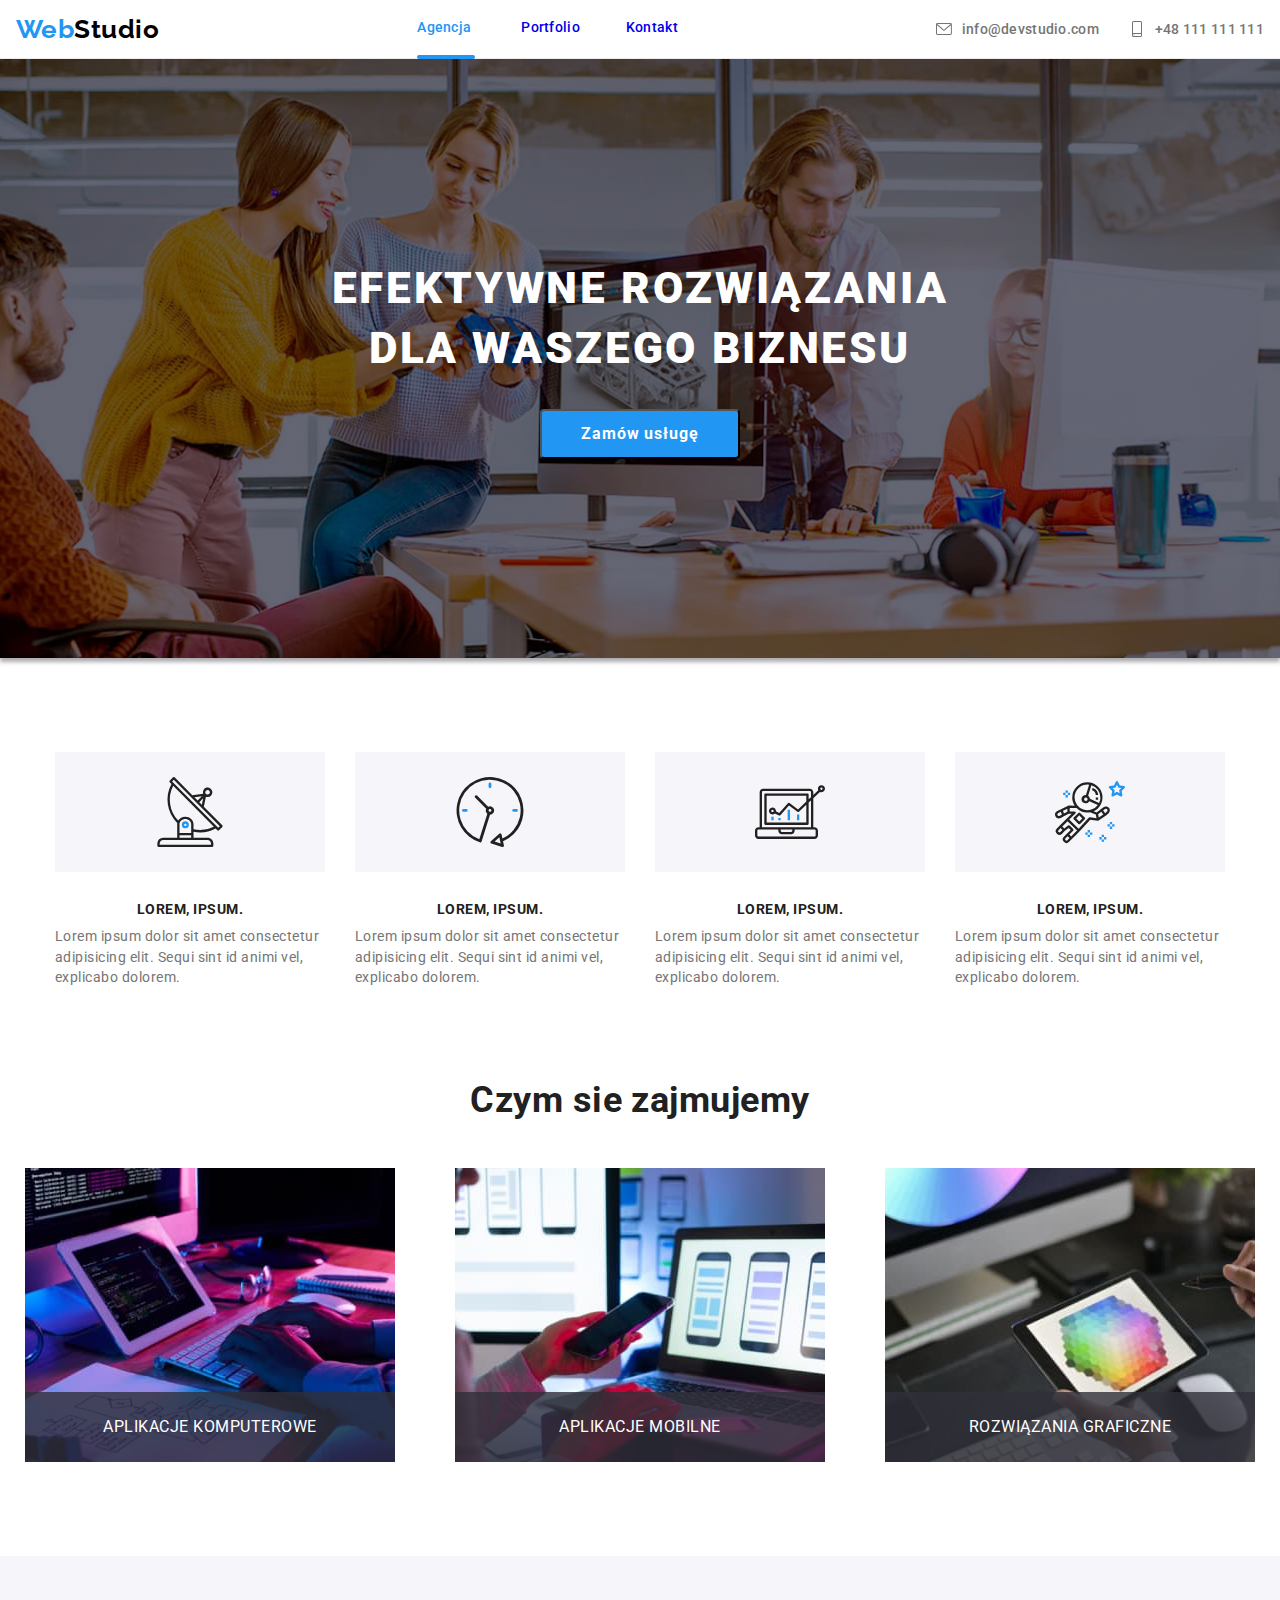
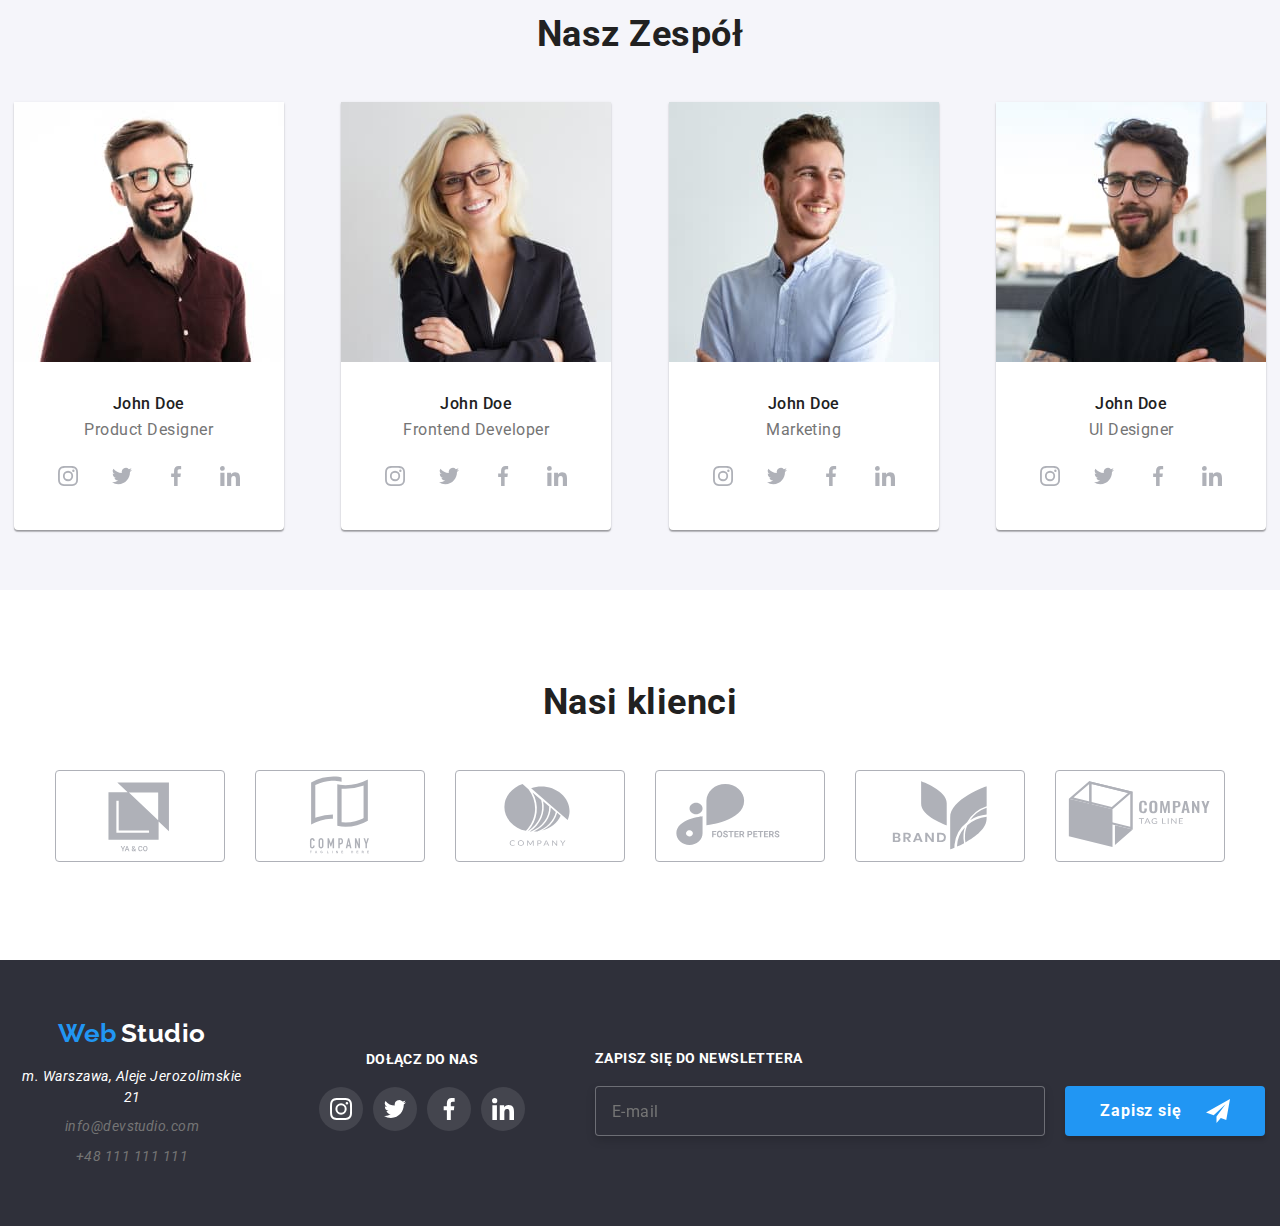
==== commit 8ecd75ce: "poprawki" ====
--- a/index.html
+++ b/index.html
@@ -144,7 +144,7 @@
 								<img
 									src="./images/our-job-1.jpg"
 									alt="osoba pisząca na klawiaturze, przed 2 monitorami oraz tabletem"
-									srcset="our-job-1@2x.jpg 2x"
+									srcset="./images/our-job-1@2x.jpg 2x"
 								/>
 								<figcaption class="jobs__description">
 									<p>APLIKACJE KOMPUTEROWE</p>
@@ -156,7 +156,7 @@
 								<img
 									src="./images/our-job-2.jpg"
 									alt="osoba przed ekranem laptopa i patrząca w telefon"
-									srcset="our-job-2@2x.jpg 2x"
+									srcset="./images/our-job-2@2x.jpg 2x"
 								/>
 								<figcaption class="jobs__description">
 									<p>APLIKACJE MOBILNE</p>
@@ -168,7 +168,7 @@
 								<img
 									src="./images/our-job-3.jpg"
 									alt="osoba patrząca na ekran tabletu przedstawiające palete kolorów"
-									srcset="our-job-3@2x.jpg 2x"
+									srcset="./images/our-job-3@2x.jpg 2x"
 								/>
 								<figcaption class="jobs__description">
 									<p>ROZWIĄZANIA GRAFICZNE</p>
@@ -187,7 +187,7 @@
 								<img
 									src="./images/product-designer.jpg"
 									alt="zdjęcie product designera"
-									srcset="product-designer@2x.jpg 2x"
+									srcset="./images/product-designer@2x.jpg 2x"
 								/>
 								<figcaption class="team__member--position">
 									<p class="team__member-name">John Doe</p>
@@ -246,7 +246,7 @@
 								<img
 									src="./images/frontend-developer.jpg"
 									alt="zdjęcie Frontend developera"
-									srcset="frontend-developer@2x.jpg 2x"
+									srcset="./images/frontend-developer@2x.jpg 2x"
 								/>
 								<figcaption class="team__member--position">
 									<p class="team__member-name">John Doe</p>
@@ -305,7 +305,7 @@
 								<img
 									src="./images/marketing.jpg"
 									alt="zdjecie marketingowca"
-									srcset="marketing@2x.jpg 2x"
+									srcset="./images/marketing@2x.jpg 2x"
 								/>
 								<figcaption class="team__member--position">
 									<p class="team__member-name">John Doe</p>
@@ -364,7 +364,7 @@
 								<img
 									src="./images/ui-designer.jpg"
 									alt="Zdjęcie UI Desginera"
-									srcset="ui-designer@2x.jpg 2x"
+									srcset="./images/ui-designer@2x.jpg 2x"
 								/>
 								<figcaption class="team__member--position">
 									<p class="team__member-name">John Doe</p>
--- a/css/main.min.css
+++ b/css/main.min.css
@@ -1 +1 @@
-.background{display:flex;justify-content:center;align-items:center;flex-direction:column;max-width:1600px;height:400px;gap:30px;background:rgba(47,48,58,.4) url(../images/bg.jpg);background-repeat:no-repeat;background-size:cover;background-position:center;background-blend-mode:darken;box-shadow:0 4px 4px rgba(47,48,58,.4);border-top:1px solid #ececec}.background__order-button{width:200px;height:50px;font-weight:700;line-height:188%;letter-spacing:.06em;color:#fff;background:#2196f3;box-shadow:0px 4px 4px rgba(0,0,0,.15);border-radius:4px;cursor:pointer}.header{display:flex;justify-content:space-between;align-items:center;padding:16px 16px}.header__link{text-decoration:none;color:#000;transition:color 250ms cubic-bezier(0.4, 0, 0.2, 1),fill 250ms cubic-bezier(0.4, 0, 0.2, 1)}.header__link:visited{color:#212121}.header__link:hover,.header__link:focus{color:#2196f3;fill:#2196f3}.header--logo-one{font-weight:700;font-size:26px;font-family:"raleway",sans-serif;line-height:100%;color:#2196f3}.header--logo-two{font-weight:700;font-size:26px;font-family:"raleway",sans-serif;line-height:100%;color:#000}.navigation{display:none}.navigation__portable-menu{width:20px;height:20px}.contacts{display:none}.strengths{display:flex;flex-direction:column;gap:30px;justify-content:center;align-items:center;padding:0 15px}.strengths-list{flex-direction:column;width:100%;max-width:450px;align-items:center}.strengths-list--icon{display:flex;align-items:center;justify-content:center;width:100%;max-width:450px;height:120px;background-color:#f5f5fa;margin-bottom:30px}.strengths-list__title{font-weight:700;font-size:14px;line-height:100%;text-align:center;text-transform:uppercase}.strengths-list__description{margin-top:10px;font-size:14px;line-height:146%;text-align:s;color:#757575}.job__section{display:none}.jobs{display:flex;flex-direction:row;flex-wrap:wrap;gap:30px}.jobs__description{display:flex;justify-content:center;align-items:center;flex-direction:row;position:absolute;bottom:0;width:370px;height:70px;background-color:rgba(47,48,58,.8);color:#fff}.jobs__img{padding:0 15px;display:flex;justify-content:center;position:relative}.team{padding:60px 0;background-color:#f5f5fa;width:100%;height:100%}.team__position{display:flex;flex-flow:row wrap;gap:30px}.team__member{margin:0 auto;width:270px;height:428px;background:#fff;box-shadow:0px 1px 3px rgba(0,0,0,.12),0px 1px 1px rgba(0,0,0,.14),0px 2px 1px rgba(0,0,0,.2);border-radius:0px 0px 4px 4px}.team__member--position{display:flex;flex-direction:column;padding-top:30px;gap:10px}.team__member-name{font-weight:500;line-height:100%;text-align:center}.team__member-job{line-height:100%;text-align:center;color:#757575}.team__member-social{display:flex;justify-content:center;margin-top:16px;gap:10px}.team__member-social--icon{fill:#afb1b8;width:44px;height:44px;border-radius:50%;transition:fill,background-color 250ms cubic-bezier(0.4, 0, 0.2, 1);cursor:pointer}.team__member-social--icon:hover,.team__member-social--icon:focus{background-color:#2196f3;fill:#fff}.partners{display:flex;flex-direction:row;justify-content:center;flex-wrap:wrap;gap:30px}.partners__box{width:170px;height:92px;border:1px solid #afb1b8;border-radius:4px;fill:#afb1b8;transition:fill 250ms cubic-bezier(0.4, 0, 0.2, 1);cursor:pointer}.partners__box:hover{fill:#2196f3;border-color:#2196f3}.footer{display:flex;flex-direction:column;justify-content:center;padding:60px 15px;text-align:center;width:100%;height:100%;gap:70px;background-color:#2f303a}.footer__contacts{display:flex;flex-direction:column;align-self:center}.logo{text-decoration:none;padding-bottom:20px}.logo--three{color:#fff;font-weight:700;font-size:26px;font-family:"raleway",sans-serif;line-height:100%}.address{display:flex;flex-direction:column;gap:9px;font-size:14px;line-height:146%;color:#fff}.address__contacts{font-weight:400;font-size:14px;line-height:171%;letter-spacing:.03em}.address__link{text-decoration:none;color:#757575;transition:color 250ms cubic-bezier(0.4, 0, 0.2, 1),fill 250ms cubic-bezier(0.4, 0, 0.2, 1)}.address__link:visited{color:#212121}.address__link:hover,.address__link:focus{color:#2196f3;fill:#2196f3}.join-us{display:flex;flex-direction:column;align-self:center}.join-us--text{padding-bottom:20px;font-weight:700;font-size:14px;line-height:16px;letter-spacing:.03em;text-transform:uppercase;color:#fff}.social-list{display:flex;flex-direction:row;gap:10px}.social-list--icons{background-color:rgba(255,255,255,.1);color:#757575;width:44px;height:44px;border-radius:50%;cursor:pointer;fill:#fff;transition:background-color 250ms cubic-bezier(0.4, 0, 0.2, 1)}.social-list--icons:hover,.social-list--icons:focus{background-color:#2196f3}.newsletter{display:flex;flex-direction:column;align-self:center}.newsletter p{padding-bottom:20px;font-weight:700;font-size:14px;line-height:16px;letter-spacing:.03em;text-transform:uppercase;color:#fff}.newsletter__form{display:flex;flex-direction:column;gap:20px}.newsletter__form button{margin:auto;display:flex;justify-content:center;align-items:center;flex-direction:row;width:200px;height:50px;gap:24px;font-weight:700;font-size:16px;line-height:30px;letter-spacing:.06em;color:#fff;fill:#fff;background:#2196f3;box-shadow:0px 4px 4px rgba(0,0,0,.15);border-radius:4px;border:none;cursor:pointer}.newsletter__form input{background-color:#2f303a;color:rgba(255,255,255,.6);min-width:290px;max-width:450px;width:calc(100vw - 30px);margin:0 auto;padding-left:16px;height:50px;font-weight:400;font-size:16px;line-height:125%;letter-spacing:.03em;border:1px solid rgba(255,255,255,.3);filter:drop-shadow(0px 4px 4px rgba(0, 0, 0, 0.15));border-radius:4px}.newsletter__submit-icon{width:24px;height:24px}.backdrop{position:fixed;left:0;top:0;width:100%;height:100%;background-color:rgba(0,0,0,.1);transition:transform .5s,opacity .5s,visibility .5s;transform:translateX(0) translateY(0) scale(1);opacity:1;visibility:visible}.close-btn{position:absolute;top:8px;right:8px;width:30px;height:30px;background-color:#fff;border:1px solid rgba(0,0,0,.1);border-radius:50%;cursor:pointer}.close-btn:hover,.close-btn:focus{color:#2196f3}.is-hidden{opacity:0;visibility:hidden;pointer-events:none;opacity:0}.modal{position:absolute;top:50%;left:50%;transform:translate(-50%, -50%);padding:0 40px;width:100%;max-width:450px;min-height:581px;background-color:#fff}.modal__agrement{display:flex;flex-direction:row-reverse;flex-wrap:nowrap;gap:8px}.modal__agrement--blue-text{color:#2196f3}.modal__agrement span{font-weight:400;font-size:12px;line-height:171%;letter-spacing:.03em;color:#757575}.modal__agrement--checkbox{display:flex;align-self:center;width:16px;height:15px}.modal__text{display:flex;flex-direction:column;position:relative;margin-bottom:10px;font-weight:400;font-size:12px;line-height:14px;letter-spacing:.01em;color:#757575}.modal__input{display:inline-block;margin-top:4px;padding-left:42px;width:100%;height:40px;border:1px solid rgba(33,33,33,.2);border-radius:4px;transition:border-color 250ms cubic-bezier(0.4, 0, 0.2, 1)}.modal__input--icon{position:absolute;bottom:11px;margin-left:12px;width:18px;height:18px;fill:#000;transition:fill 250ms cubic-bezier(0.4, 0, 0.2, 1)}.modal__textarea{margin-top:4px;padding-top:12px;padding-left:16px;width:100%;resize:none;border:1px solid rgba(33,33,33,.2);border-radius:4px;transition:border-color 250ms cubic-bezier(0.4, 0, 0.2, 1)}.modal__submit-btn{display:flex;justify-content:center;align-items:center;flex-direction:row;margin:30px auto;width:200px;height:50px;font-weight:700;font-size:16px;line-height:188%;letter-spacing:.06em;color:#fff;background-color:#2196f3;box-shadow:0px 4px 4px rgba(0,0,0,.15);border-radius:4px;border:none;cursor:pointer}.modal__input:focus,.modal__input:active,.modal__textarea:active,.modal__textarea:focus{outline-style:none;border-color:#2196f3}.modal__input:focus+.modal__input--icon,.modal__input:active+.modal__input--icon{fill:#2196f3}.filter{display:flex;flex-direction:row;justify-content:center;flex-wrap:wrap;gap:8px}.filter__button{width:121px;height:38px;text-align:center;font-weight:500;font-size:16px;line-height:139%;letter-spacing:.03em;background-color:#f5f5fa;border-radius:4px;border:0;cursor:pointer;transition:box-shadow,color,background-color 250ms cubic-bezier(0.4, 0, 0.2, 1)}.filter__button:focus,.filter__button:hover,.filter__button:active{background-color:#2196f3;border-radius:4px;color:#fff;box-shadow:0px 4px 4px rgba(0,0,0,.25)}.card{display:flex;flex-wrap:wrap;justify-content:center;align-items:center;margin-bottom:94px;padding:0 15px;gap:30px;-moz-column-gap:30px;column-gap:30px}.card__item{display:block;position:relative;overflow:hidden;border:1px solid #eee;cursor:pointer;transition:box-shadow 250ms cubic-bezier(0.4, 0, 0.2, 1)}.card__item:hover{box-shadow:0px 1px 1p rgba(0,0,0,.12),0px 4px 4px rgba(0,0,0,.06),1px 4px 6px rgba(0,0,0,.16)}.card__item:hover .card__item--overlay{transform:translateY(0)}.card__item img{display:block}.card__item--overlay{display:flex;align-items:center;position:absolute;top:0;left:0;width:100%;height:294px;transform:translateY(100%);transition:transform 250ms cubic-bezier(0.4, 0, 0.2, 1);background-color:#2196f3}.card__item--overlay p{color:#fff;font-weight:400;font-size:18px;line-height:156%;letter-spacing:.03em;padding:0 35px}.card__description{display:flex;flex-direction:column;position:relative;padding:24px 20px;gap:4px;z-index:3;background-color:#fff}.card__description h3{font-weight:700;font-size:18px;line-height:200%;letter-spacing:.06em}.card__description p{font-weight:400;font-size:16px;line-height:188%;letter-spacing:.03em}*{margin:0;padding:0;box-sizing:border-box;list-style:none;text-decoration:none}body{letter-spacing:.03em;font-weight:400;font-size:16px;letter-spacing:.03em;color:#212121;font-family:"Roboto",sans-serif;max-width:1600px}.container{margin:0 auto;width:100%}.section{margin:94px 0}h1{text-align:center;align-items:center;font-weight:900;font-size:26px;line-height:136%;letter-spacing:.06em;text-transform:uppercase;color:#fff}h2{font-weight:700;font-size:36px;line-height:100%;text-align:center;margin-bottom:50px}h4{font-weight:700;font-size:20px;line-height:23px;text-align:center;letter-spacing:.03em;color:#212121;padding:39px 0 12px 0}@media(min-device-pixel-ratio: 2),(-webkit-min-device-pixel-ratio: 2),(min-resolution: 192dpi),(min-resolution: 2dppx){.background{background:rgba(47,48,58,.4) url(/images/bg@2x.jpg)}}@media only screen and (min-width: 768px)and (max-width: 1199px){.mobile-menu{display:none}.navigation{display:flex;align-items:center;margin-left:auto}.navigation__list{display:flex;gap:46px}.navigation__list-item{font-weight:500;font-size:14px;line-height:100%;letter-spacing:.02em}.navigation--active-site{color:#2196f3}.navigation--active-site::after{content:"";position:relative;display:block;top:29px;width:58px;height:4px;background-color:#2196f3;border-radius:2px}.contacts{display:flex;flex-direction:column;gap:10px;margin-left:auto}.contacts__link{display:flex;flex-direction:row;align-items:center;gap:10px;font-weight:500;font-size:14px;line-height:100%;letter-spacing:.02em;color:#757575;fill:#757575}.contacts__link--icon{width:16px;height:16px}.strengths{flex-direction:row;flex-wrap:wrap}.strengths-list{max-width:354px}.footer{flex-flow:row wrap}}@media only screen and (min-width: 1200px){.mobile-menu{display:none}.navigation{display:flex;align-items:center;margin-left:auto}.navigation__list{display:flex;gap:46px}.navigation__list-item{font-weight:500;font-size:14px;line-height:100%;letter-spacing:.02em}.navigation--active-site{color:#2196f3}.navigation--active-site::after{content:"";position:relative;display:block;top:21px;width:58px;height:4px;background-color:#2196f3;border-radius:2px}.contacts{display:flex;flex-direction:row;gap:30px;margin-left:auto}.contacts__link{display:flex;flex-direction:row;align-items:center;gap:10px;font-weight:500;font-size:14px;line-height:100%;letter-spacing:.02em;color:#757575;fill:#757575}.contacts__link--icon{width:16px;height:16px}.strengths{flex-direction:row;flex-wrap:wrap}.strengths-list{max-width:270px}.footer{flex-flow:row nowrap}.newsletter__form{display:flex;flex-flow:row nowrap}.newsletter p{display:flex}.job__section{display:flex}.jobs{justify-content:center}}.menu-toggle{display:flex;align-items:center;justify-content:center;margin:0;padding:0;background-color:rgba(0,0,0,0);cursor:pointer;border:none;border-radius:50%;outline:none}.menu-container{position:fixed;top:0;left:0;width:100vw;height:100vh;padding:48px 0 48px 40px;background-color:#fff;z-index:10;transform:translateX(100%);transition:transform 250ms ease-in-out}.menu-container.is-open{transform:translateX(0)}.menu-container .menu-toggle{position:absolute;top:16px;right:16px;color:#212121}.mobile-menu{text-decoration:none;font-weight:500;letter-spacing:.02em;list-style:none}.list-pages{display:inline-flex;flex-direction:column;gap:36px}.list-pages__link{display:inline;color:#212121;font-size:36px;line-height:47px;color:#212121}.list-pages__link:hover,.list-pages__link:focus{color:#2196f3}.list-contacts{position:absolute;bottom:134px;display:flex;flex-direction:column;gap:32px}.list-contacts__phone{font-size:36px;line-height:40px;color:#2196f3}.list-contacts__mail{font-size:26px;line-height:28px;color:#757575}.list-social{display:flex;flex-flow:row wrap;position:absolute;bottom:48px;display:flex;flex-direction:row;gap:10px}.list-social__item{font-size:18px;line-height:122%;color:#2196f3}.list-social__item--link{color:inherit}.list-social__item:not(:last-child){padding-right:10px;border-right:1px solid rgba(153,151,151,.75)}.active-btn{width:20px;height:20px}.active-btn:hover,.active-btn:focus{fill:#2196f3}/*# sourceMappingURL=main.min.css.map */+.background{display:flex;justify-content:center;align-items:center;flex-direction:column;max-width:1600px;height:400px;gap:30px;background-image:linear-gradient(to right, rgba(47, 48, 58, 0.4), rgba(47, 48, 58, 0.4)),url(/images/bg.jpg);background-position:center;background-repeat:no-repeat;width:100%;background-size:cover;background-blend-mode:darken;box-shadow:0 4px 4px rgba(47,48,58,.4);border-top:1px solid #ececec}.background__order-button{width:200px;height:50px;font-weight:700;line-height:188%;letter-spacing:.06em;color:#fff;background:#2196f3;box-shadow:0px 4px 4px rgba(0,0,0,.15);border-radius:4px;cursor:pointer}.header{display:flex;justify-content:space-between;align-items:center;padding:16px 16px}.header__link{text-decoration:none;color:#000;transition:color 250ms cubic-bezier(0.4, 0, 0.2, 1),fill 250ms cubic-bezier(0.4, 0, 0.2, 1)}.header__link:visited{color:#212121}.header__link:hover,.header__link:focus{color:#2196f3;fill:#2196f3}.header--logo-one{font-weight:700;font-size:26px;font-family:"raleway",sans-serif;line-height:100%;color:#2196f3}.header--logo-two{font-weight:700;font-size:26px;font-family:"raleway",sans-serif;line-height:100%;color:#000}.navigation{display:none}.navigation__portable-menu{width:20px;height:20px}.contacts{display:none}.strengths{display:flex;flex-direction:column;gap:30px;justify-content:center;align-items:center;padding:0 15px}.strengths-list{flex-direction:column;width:100%;max-width:450px;align-items:center}.strengths-list--icon{display:flex;align-items:center;justify-content:center;width:100%;max-width:450px;height:120px;background-color:#f5f5fa;margin-bottom:30px}.strengths-list__title{font-weight:700;font-size:14px;line-height:100%;text-align:center;text-transform:uppercase}.strengths-list__description{margin-top:10px;font-size:14px;line-height:146%;text-align:s;color:#757575}.job__section{display:none}.jobs{display:flex;flex-direction:row;flex-wrap:wrap;gap:30px}.jobs__description{display:flex;justify-content:center;align-items:center;flex-direction:row;position:absolute;bottom:0;width:370px;height:70px;background-color:rgba(47,48,58,.8);color:#fff}.jobs__img{padding:0 15px;display:flex;justify-content:center;position:relative}.team{padding:60px 0;background-color:#f5f5fa;width:100%;height:100%}.team__position{display:flex;flex-flow:row wrap;gap:30px}.team__member{margin:0 auto;width:270px;height:428px;background:#fff;box-shadow:0px 1px 3px rgba(0,0,0,.12),0px 1px 1px rgba(0,0,0,.14),0px 2px 1px rgba(0,0,0,.2);border-radius:0px 0px 4px 4px}.team__member--position{display:flex;flex-direction:column;padding-top:30px;gap:10px}.team__member-name{font-weight:500;line-height:100%;text-align:center}.team__member-job{line-height:100%;text-align:center;color:#757575}.team__member-social{display:flex;justify-content:center;margin-top:16px;gap:10px}.team__member-social--icon{fill:#afb1b8;width:44px;height:44px;border-radius:50%;transition:fill,background-color 250ms cubic-bezier(0.4, 0, 0.2, 1);cursor:pointer}.team__member-social--icon:hover,.team__member-social--icon:focus{background-color:#2196f3;fill:#fff}.partners{display:flex;flex-direction:row;justify-content:center;flex-wrap:wrap;gap:30px}.partners__box{width:170px;height:92px;border:1px solid #afb1b8;border-radius:4px;fill:#afb1b8;transition:fill 250ms cubic-bezier(0.4, 0, 0.2, 1);cursor:pointer}.partners__box:hover{fill:#2196f3;border-color:#2196f3}.footer{display:flex;flex-direction:column;justify-content:center;padding:60px 15px;text-align:center;width:100%;height:100%;gap:70px;background-color:#2f303a}.footer__contacts{display:flex;flex-direction:column;align-self:center}.logo{text-decoration:none;padding-bottom:20px}.logo--three{color:#fff;font-weight:700;font-size:26px;font-family:"raleway",sans-serif;line-height:100%}.address{display:flex;flex-direction:column;gap:9px;font-size:14px;line-height:146%;color:#fff}.address__contacts{font-weight:400;font-size:14px;line-height:171%;letter-spacing:.03em}.address__link{text-decoration:none;color:#757575;transition:color 250ms cubic-bezier(0.4, 0, 0.2, 1),fill 250ms cubic-bezier(0.4, 0, 0.2, 1)}.address__link:visited{color:#212121}.address__link:hover,.address__link:focus{color:#2196f3;fill:#2196f3}.join-us{display:flex;flex-direction:column;align-self:center}.join-us--text{padding-bottom:20px;font-weight:700;font-size:14px;line-height:16px;letter-spacing:.03em;text-transform:uppercase;color:#fff}.social-list{display:flex;flex-direction:row;gap:10px}.social-list--icons{background-color:rgba(255,255,255,.1);color:#757575;width:44px;height:44px;border-radius:50%;cursor:pointer;fill:#fff;transition:background-color 250ms cubic-bezier(0.4, 0, 0.2, 1)}.social-list--icons:hover,.social-list--icons:focus{background-color:#2196f3}.newsletter{display:flex;flex-direction:column;align-self:center}.newsletter p{padding-bottom:20px;font-weight:700;font-size:14px;line-height:16px;letter-spacing:.03em;text-transform:uppercase;color:#fff}.newsletter__form{display:flex;flex-direction:column;gap:20px}.newsletter__form button{margin:auto;display:flex;justify-content:center;align-items:center;flex-direction:row;width:200px;height:50px;gap:24px;font-weight:700;font-size:16px;line-height:30px;letter-spacing:.06em;color:#fff;fill:#fff;background:#2196f3;box-shadow:0px 4px 4px rgba(0,0,0,.15);border-radius:4px;border:none;cursor:pointer}.newsletter__form input{background-color:#2f303a;color:rgba(255,255,255,.6);min-width:290px;max-width:450px;width:calc(100vw - 30px);margin:0 auto;padding-left:16px;height:50px;font-weight:400;font-size:16px;line-height:125%;letter-spacing:.03em;border:1px solid rgba(255,255,255,.3);filter:drop-shadow(0px 4px 4px rgba(0, 0, 0, 0.15));border-radius:4px}.newsletter__submit-icon{width:24px;height:24px}.backdrop{position:fixed;left:0;top:0;width:100%;height:100%;background-color:rgba(0,0,0,.1);transition:transform .5s,opacity .5s,visibility .5s;transform:translateX(0) translateY(0) scale(1);opacity:1;visibility:visible}.close-btn{position:absolute;top:8px;right:8px;width:30px;height:30px;background-color:#fff;border:1px solid rgba(0,0,0,.1);border-radius:50%;cursor:pointer}.close-btn:hover,.close-btn:focus{color:#2196f3}.is-hidden{opacity:0;visibility:hidden;pointer-events:none;opacity:0}.modal{position:absolute;top:50%;left:50%;transform:translate(-50%, -50%);padding:0 40px;width:100%;max-width:450px;min-height:581px;background-color:#fff}.modal__agrement{display:flex;flex-direction:row-reverse;flex-wrap:nowrap;gap:8px}.modal__agrement--blue-text{color:#2196f3}.modal__agrement span{font-weight:400;font-size:12px;line-height:171%;letter-spacing:.03em;color:#757575}.modal__agrement--checkbox{display:flex;align-self:center;width:16px;height:15px}.modal__text{display:flex;flex-direction:column;position:relative;margin-bottom:10px;font-weight:400;font-size:12px;line-height:14px;letter-spacing:.01em;color:#757575}.modal__input{display:inline-block;margin-top:4px;padding-left:42px;width:100%;height:40px;border:1px solid rgba(33,33,33,.2);border-radius:4px;transition:border-color 250ms cubic-bezier(0.4, 0, 0.2, 1)}.modal__input--icon{position:absolute;bottom:11px;margin-left:12px;width:18px;height:18px;fill:#000;transition:fill 250ms cubic-bezier(0.4, 0, 0.2, 1)}.modal__textarea{margin-top:4px;padding-top:12px;padding-left:16px;width:100%;resize:none;border:1px solid rgba(33,33,33,.2);border-radius:4px;transition:border-color 250ms cubic-bezier(0.4, 0, 0.2, 1)}.modal__submit-btn{display:flex;justify-content:center;align-items:center;flex-direction:row;margin:30px auto;width:200px;height:50px;font-weight:700;font-size:16px;line-height:188%;letter-spacing:.06em;color:#fff;background-color:#2196f3;box-shadow:0px 4px 4px rgba(0,0,0,.15);border-radius:4px;border:none;cursor:pointer}.modal__input:focus,.modal__input:active,.modal__textarea:active,.modal__textarea:focus{outline-style:none;border-color:#2196f3}.modal__input:focus+.modal__input--icon,.modal__input:active+.modal__input--icon{fill:#2196f3}.filter{display:flex;flex-direction:row;justify-content:center;flex-wrap:wrap;gap:8px}.filter__button{width:121px;height:38px;text-align:center;font-weight:500;font-size:16px;line-height:139%;letter-spacing:.03em;background-color:#f5f5fa;border-radius:4px;border:0;cursor:pointer;transition:box-shadow,color,background-color 250ms cubic-bezier(0.4, 0, 0.2, 1)}.filter__button:focus,.filter__button:hover,.filter__button:active{background-color:#2196f3;border-radius:4px;color:#fff;box-shadow:0px 4px 4px rgba(0,0,0,.25)}.card{display:flex;flex-wrap:wrap;justify-content:center;align-items:center;margin-bottom:94px;padding:0 15px;gap:30px;-moz-column-gap:30px;column-gap:30px}.card__item{display:block;position:relative;overflow:hidden;border:1px solid #eee;cursor:pointer;transition:box-shadow 250ms cubic-bezier(0.4, 0, 0.2, 1)}.card__item:hover{box-shadow:0px 1px 1p rgba(0,0,0,.12),0px 4px 4px rgba(0,0,0,.06),1px 4px 6px rgba(0,0,0,.16)}.card__item:hover .card__item--overlay{transform:translateY(0)}.card__item img{display:block}.card__item--overlay{display:flex;align-items:center;position:absolute;top:0;left:0;width:100%;height:294px;transform:translateY(100%);transition:transform 250ms cubic-bezier(0.4, 0, 0.2, 1);background-color:#2196f3}.card__item--overlay p{color:#fff;font-weight:400;font-size:18px;line-height:156%;letter-spacing:.03em;padding:0 35px}.card__description{display:flex;flex-direction:column;position:relative;padding:24px 20px;gap:4px;z-index:3;background-color:#fff}.card__description h3{font-weight:700;font-size:18px;line-height:200%;letter-spacing:.06em}.card__description p{font-weight:400;font-size:16px;line-height:188%;letter-spacing:.03em}*{margin:0;padding:0;box-sizing:border-box;list-style:none;text-decoration:none}body{letter-spacing:.03em;font-weight:400;font-size:16px;letter-spacing:.03em;color:#212121;font-family:"Roboto",sans-serif;max-width:1600px}.container{margin:0 auto;width:100%}.section{margin:94px 0}h1{text-align:center;align-items:center;font-weight:900;font-size:26px;line-height:136%;letter-spacing:.06em;text-transform:uppercase;color:#fff}h2{font-weight:700;font-size:36px;line-height:100%;text-align:center;margin-bottom:50px}h4{font-weight:700;font-size:20px;line-height:23px;text-align:center;letter-spacing:.03em;color:#212121;padding:39px 0 12px 0}@media only screen and (min-device-pixel-ratio: 2),(-webkit-min-device-pixel-ratio: 2),(min-resolution: 192dpi),(min-resolution: 2dppx){.background{background-image:linear-gradient(to right, rgba(47, 48, 58, 0.4), rgba(47, 48, 58, 0.4)),url(/images/bg@2x.jpg)}}@media only screen and (min-width: 480px){.background{background-image:linear-gradient(to right, rgba(47, 48, 58, 0.4), rgba(47, 48, 58, 0.4)),url(/images/bg@2x.jpg)}}@media only screen and (min-width: 768px)and (max-width: 1199px){.mobile-menu{display:none}.background{background-image:rgba(47,48,58,.4) url(/images/bg.jpg)}.navigation{display:flex;align-items:center;margin-left:auto}.navigation__list{display:flex;gap:46px}.navigation__list-item{font-weight:500;font-size:14px;line-height:100%;letter-spacing:.02em}.navigation--active-site{color:#2196f3}.navigation--active-site::after{content:"";position:relative;display:block;top:29px;width:58px;height:4px;background-color:#2196f3;border-radius:2px}.contacts{display:flex;flex-direction:column;gap:10px;margin-left:auto}.contacts__link{display:flex;flex-direction:row;align-items:center;gap:10px;font-weight:500;font-size:14px;line-height:100%;letter-spacing:.02em;color:#757575;fill:#757575}.contacts__link--icon{width:16px;height:16px}.strengths{flex-direction:row;flex-wrap:wrap}.strengths-list{max-width:354px}.footer{flex-flow:row wrap}}@media only screen and (min-width: 1200px){.background{height:600px}.background h1{font-size:44px}.mobile-menu{display:none}.navigation{display:flex;align-items:center;margin-left:auto}.navigation__list{display:flex;gap:46px}.navigation__list-item{font-weight:500;font-size:14px;line-height:100%;letter-spacing:.02em}.navigation--active-site{color:#2196f3}.navigation--active-site::after{content:"";position:relative;display:block;top:21px;width:58px;height:4px;background-color:#2196f3;border-radius:2px}.contacts{display:flex;flex-direction:row;gap:30px;margin-left:auto}.contacts__link{display:flex;flex-direction:row;align-items:center;gap:10px;font-weight:500;font-size:14px;line-height:100%;letter-spacing:.02em;color:#757575;fill:#757575}.contacts__link--icon{width:16px;height:16px}.strengths{flex-direction:row;flex-wrap:wrap}.strengths-list{max-width:270px}.footer{flex-flow:row nowrap}.newsletter__form{display:flex;flex-flow:row nowrap}.newsletter p{display:flex}.job__section{display:flex}.jobs{justify-content:center}}.menu-toggle{display:flex;align-items:center;justify-content:center;margin:0;padding:0;background-color:rgba(0,0,0,0);cursor:pointer;border:none;border-radius:50%;outline:none}.menu-container{position:fixed;top:0;left:0;width:100vw;height:100vh;padding:48px 0 48px 40px;background-color:#fff;z-index:10;transform:translateX(100%);transition:transform 250ms ease-in-out}.menu-container.is-open{transform:translateX(0)}.menu-container .menu-toggle{position:absolute;top:16px;right:16px;color:#212121}.mobile-menu{text-decoration:none;font-weight:500;letter-spacing:.02em;list-style:none}.list-pages{display:inline-flex;flex-direction:column;gap:36px}.list-pages__link{display:inline;color:#212121;font-size:36px;line-height:47px;color:#212121}.list-pages__link:hover,.list-pages__link:focus{color:#2196f3}.list-contacts{position:absolute;bottom:134px;display:flex;flex-direction:column;gap:32px}.list-contacts__phone{font-size:36px;line-height:40px;color:#2196f3}.list-contacts__mail{font-size:26px;line-height:28px;color:#757575}.list-social{display:flex;flex-flow:row wrap;position:absolute;bottom:48px;display:flex;flex-direction:row;gap:10px}.list-social__item{font-size:18px;line-height:122%;color:#2196f3}.list-social__item--link{color:inherit}.list-social__item:not(:last-child){padding-right:10px;border-right:1px solid rgba(153,151,151,.75)}.active-btn{width:20px;height:20px}.active-btn:hover,.active-btn:focus{fill:#2196f3}/*# sourceMappingURL=main.min.css.map */